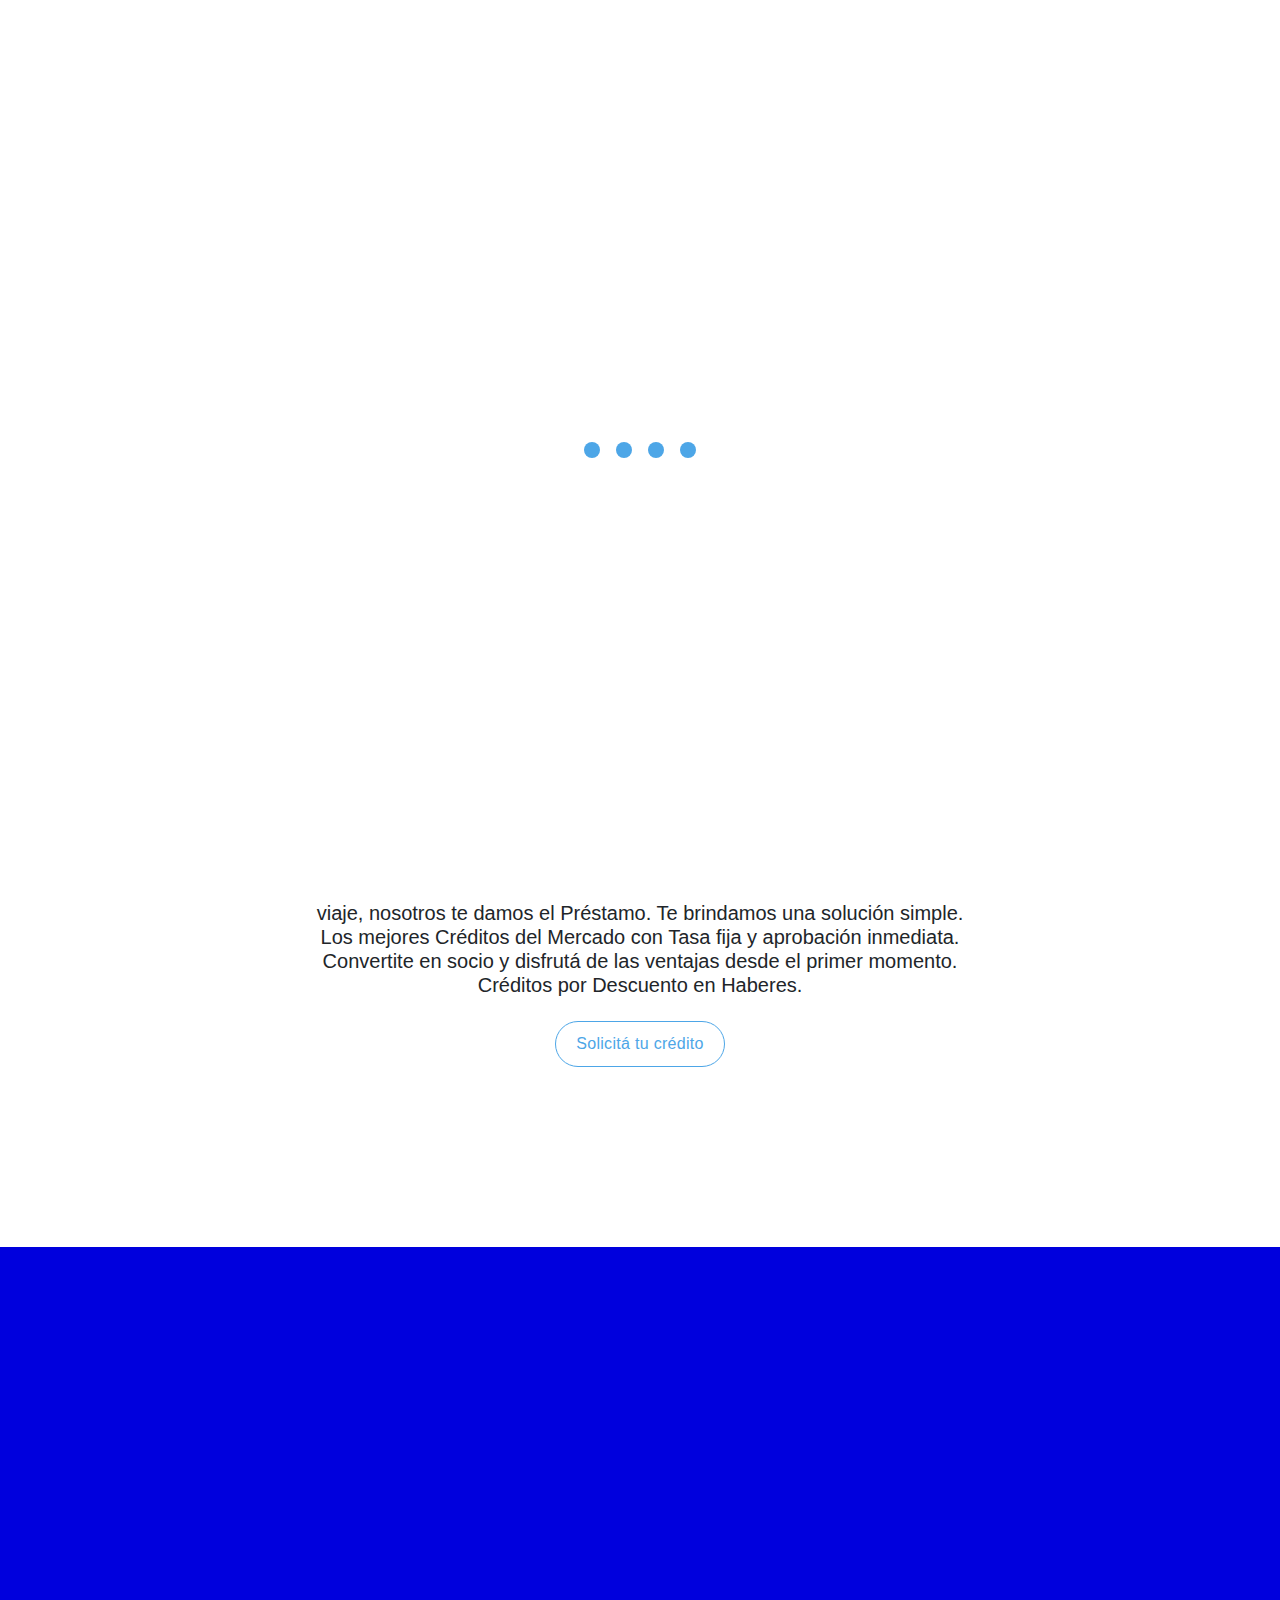
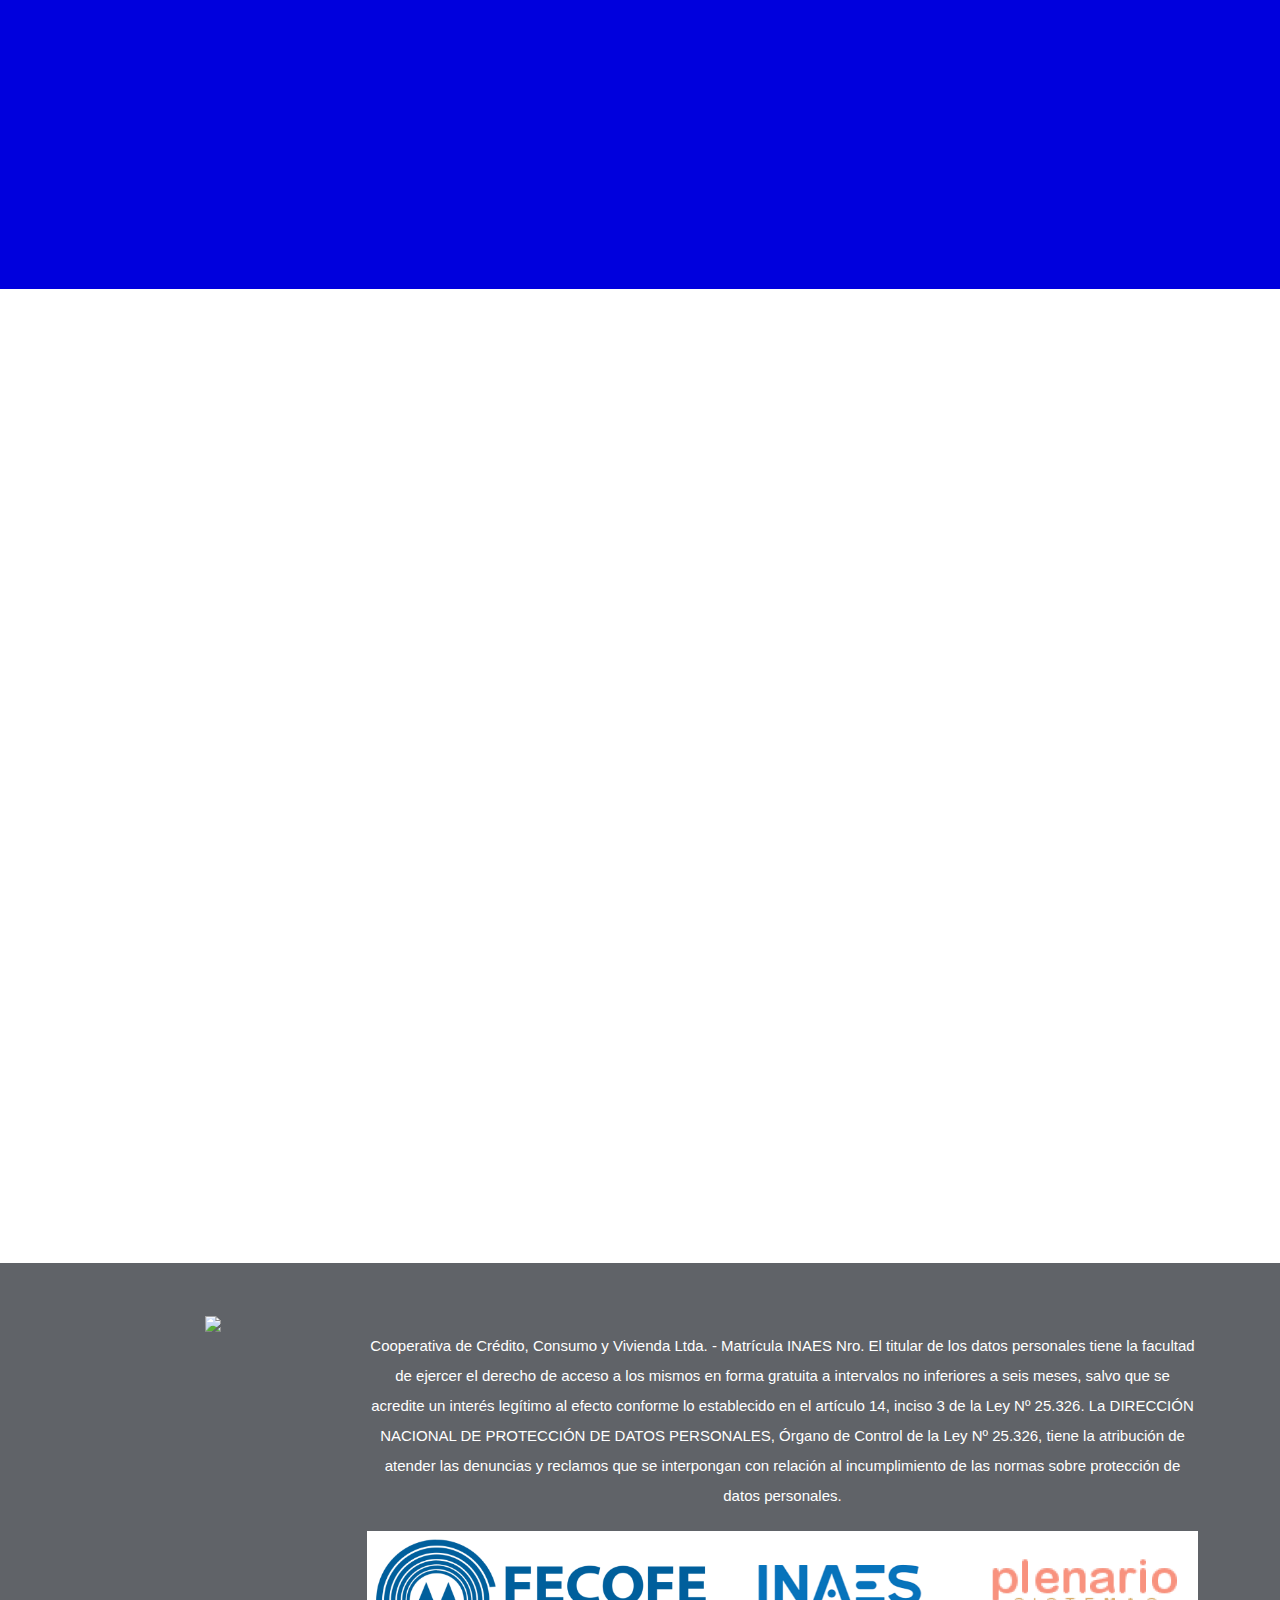
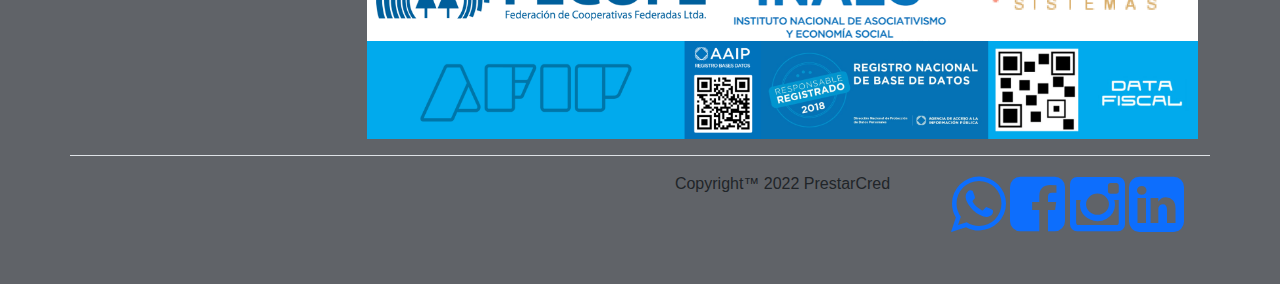
==== index.html @ 1efa3da7 "Add files via upload" ====
<!DOCTYPE html>
<html lang="en">

<head>
  <meta charset="UTF-8">
  <meta name="viewport" content="width=device-width, initial-scale=1, shrink-to-fit=no">
  <meta name="author" content="">
  <link rel="preconnect" href="https://fonts.googleapis.com">
  <link rel="preconnect" href="https://fonts.gstatic.com" crossorigin>
  <link rel="stylesheet" href="https://cdn.jsdelivr.net/npm/bootstrap-icons@1.7.2/font/bootstrap-icons.css">
  <link rel="stylesheet" href="./css/style.css">
  <meta name="description" content="DESCRIPCION DEL PRIDUCTO">
  <meta name="keywords" content="PALABRAS CLAVES">
  <title>PrestarCred</title>
  <link href="vendor/bootstrap/css/bootstrap.min.css" rel="stylesheet">
  <link rel="stylesheet" href="assets/css/fontawesome.css">
  <link rel="stylesheet" href="assets/css/templatemo-digimedia-v3.css">
  <link rel="stylesheet" href="assets/css/animated.css">
  <link rel="stylesheet" href="assets/css/owl.css">
  <link href="icons/css/ionicons.min.css" rel="stylesheet" type="text/css">
  <link href="icons/css/simple-line-icons.css" rel="stylesheet" type="text/css">
</head>


<body>
  <div id="js-preloader" class="js-preloader">
    <div class="preloader-inner">
      <span class="dot"></span>
      <div class="dots">
        <span></span>
        <span></span>
        <span></span>
      </div>
    </div>
  </div>


  <header class="header-area header-sticky wow slideInDown" data-wow-duration="0.75s" data-wow-delay="0s">
    <div class="container">
      <div class="row">
        <div class="col-12">
          <nav class="main-nav">
            <a href="index.html" class="logo">
              <img src="./assets/images/prestar apaisado.png" alt="">
            </a>
            <ul class="nav">
              <li class="scroll-to-section"><a href="#">Productos</a></li>
              <li class="scroll-to-section"><a href="somos.html">Nostros</a></li>
              <li class="scroll-to-section"><a href="contacto.html">Contacto</a></li>
              <li class="scroll-to-section">
                <div class="border-first-button"><a href="#" target="_blank">Socios</a></div>
              </li>
            </ul>
            <a class='menu-trigger'>
              <span>Menu</span>
            </a>
          </nav>
        </div>
      </div>
    </div>
  </header>

  <div class="main-banner wow fadeIn" id="top" data-wow-duration="1s" data-wow-delay="0.5s">
    <div class="container">
      <div class="col-lg-12">
        <div class="row">
          <div class="col-lg-6 align-self-center">
            <div class="left-content show-up header-text wow fadeInLeft" data-wow-duration="1s" data-wow-delay="1s">
              <div class="row">
                <div class="col-lg-12">
                  <h2>Te ofrecemos un crédito de la forma más fácil, rápida y transparente.</h2>
                  <div class="border-first-button scroll-to-section">
                    <a href="contacto.html">Obtener más información</a>
                  </div>
                </div>
              </div>
            </div>
          </div>
          <div class="col-lg-6">
            <div class="right-image wow fadeInRight" data-wow-duration="1s" data-wow-delay="0.5s">
              <img src="./assets/images/hero-creditos.jpg" alt="">
            </div>
          </div>
        </div>
      </div>
    </div>
  </div>
  <div id="services" class="services">
    <div class="container">
      <div class="row ">
        <div class="section-heading  wow fadeInDown" data-wow-duration="1s" data-wow-delay="0.5s">
          <h4>¡Nunca fue tan fácil obtener un préstamo!</h4>
          <h5>Contá con Efectivo para cubrir tus necesidades. Adelantos de sueldo. Podés remodelar tu casa, cambiar el
            auto o hacer un viaje,
            nosotros te damos el Préstamo. Te brindamos una solución simple.</h5>
          <h5>Los mejores Créditos del Mercado con Tasa fija y aprobación inmediata.</h5>
          <h5>Convertite en socio y disfrutá de las ventajas desde el primer momento.</h5>
          <h5>Créditos por Descuento en Haberes.</h5>
          &nbsp
          <div class="col-lg-12">
            <div class="border-first-button scroll-to-section">
              <a href="contacto.html">Solicitá tu crédito</a>
            </div>
          </div>
        </div>
      </div>
    </div>

    <div id="free-quote" class="free-quote">
      <div class="container">
        <div class="row">
          <div class="col-lg-4 offset-lg-4">
            <div class="section-heading  wow fadeIn animated" data-wow-duration="1s" data-wow-delay="0.3s"
              style="visibility: visible;-webkit-animation-duration: 1s; -moz-animation-duration: 1s; animation-duration: 1s;-webkit-animation-delay: 0.3s; -moz-animation-delay: 0.3s; animation-delay: 0.3s;">
              <h4>Nuestros requisitos</h4>
              <div class="line-dec"></div>
              &nbsp
              <h6>1. Estar asociado a la cooperativa.</h6>
              <h6>2. Ser ciudadano argentino o residente en el país.</h6>
              <h6>3. Fotocopia de DNI.</h6>
              <h6>4. Último recibo de sueldo.</h6>
              <h6>5. Acreditación de domicilio (factura o servicio a su nombre que reciba en el domicilio).</h6>
              &nbsp
              <div class="border-first-button scroll-to-section">
                <a href="historia.html">Conocer más</a>
              </div>
            </div>
            <div class="col-lg-8 offset-lg-2  wow fadeIn animated" data-wow-duration="1s" data-wow-delay="0.8s"
              style="visibility: visible;-webkit-animation-duration: 1s; -moz-animation-duration: 1s; animation-duration: 1s;-webkit-animation-delay: 0.8s; -moz-animation-delay: 0.8s; animation-delay: 0.8s;">
            </div>
          </div>
        </div>
      </div>
    </div>

    <div id="portfolio" class="our-portfolio section">
      <div class="container">
        <div class="row">
          <div class="col-lg-5">
            <div class="section-heading wow fadeInLeft animated" data-wow-duration="1s" data-wow-delay="0.3s"
              style="visibility: visible;-webkit-animation-duration: 10s; -moz-animation-duration: 10s; animation-duration: 10s;-webkit-animation-delay: 3s; -moz-animation-delay: 3s; animation-delay: 3s;">
              <h4>Convenios</h4>
              <div class="line-dec"></div>
            </div>
          </div>
        </div>
      </div>
      <div class="container-fluid wow fadeIn animated" data-wow-duration="1s" data-wow-delay="0.7s"
        style="visibility: visible;-webkit-animation-duration: 10s; -moz-animation-duration: 10s; animation-duration: 10s;-webkit-animation-delay: 0.7s; -moz-animation-delay: 0.7s; animation-delay: 0.7s;">
        <div class="row">
          <div class="col-lg-12">
            <div class="loop owl-carousel owl-loaded owl-drag">
              <div class="owl-stage-outer">
                <div class="owl-stage"
                  style="transition: all 1.25s ease 0s; width: 4230px; transform: translate3d(-1974px, 0px, 0px);">
                  <div class="owl-item cloned" style="width: 282px;">
                    <div class="item">
                      <a href="#">
                        <div class="portfolio-item">
                          <div class="thumb">
                            <img src="assets/images/KILAB.png" alt="">
                          </div>
                        </div>
                      </a>
                    </div>
                  </div>
                  <div class="owl-item cloned" style="width: 282px;">
                    <div class="item">
                      <a href="#">
                        <div class="portfolio-item">
                          <div class="thumb">
                            <img src="assets/images/image 23.png" alt="">
                          </div>
                        </div>
                      </a>
                    </div>
                  </div>
                  <div class="owl-item cloned" style="width: 282px;">
                    <div class="item">
                      <a href="#">
                        <div class="portfolio-item">
                          <div class="thumb">
                            <img src="assets/images/cronica.png" alt="">
                          </div>
                        </div>
                      </a>
                    </div>
                  </div>
                  <div class="owl-nav disabled"><button type="button" role="presentation" class="owl-prev"><span
                        aria-label="Previous">‹</span></button><button type="button" role="presentation"
                      class="owl-next"><span aria-label="Next">›</span></button></div>
                  <div class="owl-dots disabled"><button role="button" class="owl-dot"><span></span></button><button
                      role="button" class="owl-dot"><span></span></button><button role="button"
                      class="owl-dot"><span></span></button><button role="button"
                      class="owl-dot"><span></span></button><button role="button"
                      class="owl-dot active"><span></span></button></div>
                </div>
              </div>
            </div>
          </div>
        </div>


        <div class="container">
          <div class="row ">
            <div class="section-heading  wow fadeInDown" data-wow-duration="1s" data-wow-delay="0.5s">
              <div class="col-lg-12">
                <div class="border-first-button scroll-to-section">
                  <a href="somos.html">Conocer más</a>
                </div>
              </div>
            </div>
          </div>
        </div>
        &nbsp
        <div id="services" class="services">
          <div class="container">
            <div class="row ">
              <div class="section-heading  wow fadeInDown" data-wow-duration="1s" data-wow-delay="0.5s">
                <h4>¿Querés tu crédito? <em> Contactanos</em></h4>
                <div class="col-lg-12">
                  <div class="border-first-button scroll-to-section">
                    <a href="contacto.html">Contacto</a>
                  </div>
                </div>
              </div>
            </div>
          </div>
        </div>
      </div>
    </div>
  </div>

  <footer class="py-5">
    <div class="circle-home6">
      <div class="hole"></div>
    </div>
    <div class="circle-home7">
      <div class="hole"></div>
    </div>
    <div class="container">
      <div class="row mb-3">
        <div class="col-md-3 text-center">
          <img src="/ProyectoHerny-main/assets/images/PRESTARCRED.png">
        </div>
        <div class="col-md-9">
          <ul class="listadoFooter">
            <p> Cooperativa de Crédito, Consumo y Vivienda Ltda. - Matrícula INAES Nro. El titular de los datos
              personales tiene la
              facultad de ejercer el derecho de acceso a los mismos en forma gratuita a intervalos no inferiores
              a
              seis meses, salvo que se acredite un interés legítimo al efecto conforme lo establecido en el
              artículo
              14, inciso 3 de la Ley Nº 25.326. La DIRECCIÓN NACIONAL DE PROTECCIÓN DE DATOS PERSONALES, Órgano
              de
              Control de la Ley Nº 25.326, tiene la atribución de atender las denuncias y reclamos que se
              interpongan
              con relación al incumplimiento de las normas sobre protección de datos personales.</p>
            <div class="thumb">
              <img src="assets/images/123123.png" alt="">
              <div class="thumb">
                <img src="assets/images/123123 si.png" alt="">
          </ul>
        </div>
        <div class="col-md-3">
          <ul class="listadoFooter listadofooternobold">
          </ul>
        </div>
      </div>
      <div class="row border-top">
        <div class="col-md-6 text-center mt-3 fbottom">
      </div>
      <div class="col-md-3 text-center mt-3 fbottom">
          Copyright™ 2022 PrestarCred
      </div>
      <div class="col-md-3 text-center mt-3 fbottom textCopy">
          <div class="social">
              <a href="#" id="share-wa" class="sharer button"><i class="fa fa-4x fa-whatsapp"></i></a>
              <a href="#" id="share-fb" class="sharer button"><i class="fa fa-4x fa-facebook-square"></i></a>
              <a href="#" id="share-tw" class="sharer button"><i class="fa fa-4x fa-instagram"></i></a>
              <a href="#" id="share-li" class="sharer button"><i class="fa fa-4x fa-linkedin-square"></i></a>
            </div>
      </div>
  </footer>

  <script src="vendor/jquery/jquery.min.js"></script>
  <script src="vendor/bootstrap/js/bootstrap.bundle.min.js"></script>
  <script src="vendor/bootstrap/css/bootstrap.min.css"></script>
  <script src="assets/js/owl-carousel.js"></script>
  <script src="assets/js/animation.js"></script>
  <script src="assets/js/imagesloaded.js"></script>
  <script src="assets/js/custom.js"></script>

</body>

</html>
---- assets/css/templatemo-digimedia-v3.css ----
/*

TemplateMo 568 DigiMedia

https://templatemo.com/tm-568-digimedia

*/

/* ---------------------------------------------
Table of contents
------------------------------------------------
01. font & reset css
02. reset
03. global styles
04. header
05. banner
06. features
07. testimonials
08. contact
09. footer
10. preloader
11. search
12. portfolio

--------------------------------------------- */
/* 
---------------------------------------------
font & reset css
--------------------------------------------- 
*/
/* 
---------------------------------------------
reset
--------------------------------------------- 
*/
html, body, div, span, applet, object, iframe, h1, h2, h3, h4, h5, h6, p, blockquote, div
pre, a, abbr, acronym, address, big, cite, code, del, dfn, em, font, img, ins, kbd, q,
s, samp, small, strike, strong, sub, sup, tt, var, b, u, i, center, dl, dt, dd, ol, ul, li,
figure, header, nav, section, article, aside, footer, figcaption {
  margin: 0;
  padding: 0;
  border: 0;
  outline: 0;
}

/* clear fix */
.grid:after {
  content: '';
  display: block;
  clear: both;
}

/* ---- .grid-item ---- */

.grid-sizer,
.grid-item {
  width: 50%;
}

.grid-item {
  float: left;
}

.grid-item img {
  display: block;
  max-width: 100%;
}

.clearfix:after {
  content: ".";
  display: block;
  clear: both;
  visibility: hidden;
  line-height: 0;
  height: 0;
}

.clearfix {
  display: inline-block;
}

html[xmlns] .clearfix {
  display: block;
}

* html .clearfix {
  height: 1%;
}

ul, li {
  padding: 0;
  margin: 0;
  list-style: none;
}

header, nav, section, article, aside, footer, hgroup {
  display: block;
}

* {
  box-sizing: border-box;
}

html, body {
  font-family: 'Public Sans', sans-serif;
  font-weight: 400;
  background-color: #fff;
  -ms-text-size-adjust: 100%;
  -webkit-font-smoothing: antialiased;
  -moz-osx-font-smoothing: grayscale;
}

a {
  text-decoration: none !important;
}

h1, h2, h3, h4, h5, h6 {
  margin-top: 0px;
  margin-bottom: 0px;
}

ul {
  margin-bottom: 0px;
}

p {
  font-size: 15px;
  line-height: 30px;
  font-weight: 300;
  color: #303030;
}

img {
  width: 100%;
  overflow: hidden;
}

/* 
---------------------------------------------
global styles
--------------------------------------------- 
*/
html,
body {
  background: #fff;
  font-family: 'Public Sans', sans-serif;
}

::selection {
  background: #4da6e7;
  color: #fff !important;
}

::-moz-selection {
  background: #4da6e7;
  color: #fff !important;
}

@media (max-width: 991px) {
  html, body {
    overflow-x: hidden;
  }
  .mobile-top-fix {
    margin-top: 30px;
    margin-bottom: 0px;
  }
  .mobile-bottom-fix {
    margin-bottom: 30px;
  }
  .mobile-bottom-fix-big {
    margin-bottom: 60px;
  }
}

.page-section {
  margin-top: 120px;
}

.section-heading {
  position: relative;
  z-index: 2;
}

.section-heading h6 {
  font-size: 15px;
  font-weight: 700;
  color: #4da6e7;
  text-transform: uppercase;
  margin-bottom: 15px;
}

.section-heading h4 {
  color: #2a2a2a;
  font-size: 35px;
  font-weight: 700;
  margin-bottom: 25px;
}

.section-heading h4 em {
  font-style: normal;
  color: #4da6e7;
}

.section-heading .line-dec {
  width: 50px;
  height: 2px;
  background-color: #4da6e7;
}

.border-first-button a {
  display: inline-block !important;
  padding: 10px 20px !important;
  color: #4da6e7 !important;
  border: 1px solid #4da6e7 !important;
  border-radius: 23px;
  font-weight: 500 !important;
  letter-spacing: 0.3px !important;
  transition: all .5s;
}

.border-first-button a:hover {
  background-color: #4da6e7;
  color: #fff !important;
}



/* 
---------------------------------------------
header
--------------------------------------------- 
*/

.pre-header {
  background-color: #efefef;
  height: 60px;
  padding: 15px 0px;
}

.pre-header ul li {
  display: inline-block;
}

.pre-header ul.info li {
  margin-right: 45px;
}

.pre-header ul.info li a {
  color: #afafaf;
  font-size: 14px;
  transition: all .3s;
}

.pre-header ul.info li a:hover {
  color: #4da6e7;
}

.pre-header ul.info li a i {
  font-size: 18px;
  margin-right: 8px;
}

.pre-header ul.social-media {
  text-align: right;
}

.pre-header ul.social-media li {
  margin-left: 5px;
}

.pre-header ul.social-media li a {
  background-color: #afafaf;
  color: #fff;
  display: inline-block;
  width: 30px;
  height: 30px;
  line-height: 30px;
  text-align: center;
  border-radius: 50%;
  font-size: 14px;
  transition: all .3s;
}

.pre-header ul.social-media li a:hover {
  background-color: #4da6e7;
}

.background-header {
  background-color: #fff!important;
  height: 80px!important;
  position: fixed!important;
  top: 0px;
  left: 0px;
  right: 0px;
  box-shadow: 0px 5px 8px rgba(0,0,0,0.03);
}

.background-header .logo,
.background-header .main-nav .nav li a {
  color: #fff;
}

.background-header .main-nav .nav li:hover a {
  color: #4da6e7;
}

.background-header .nav li a.active {
  position: relative;
  color: #fff;
}

.background-header .nav li a.active:after {
  position: absolute;
  width: 100%;
  height: 1px;
  background-color: #4da6e7;
  content: '';
  left: 50%;
  bottom: -20px;
  transform: translateX(-50%);
}

.background-header .nav li:last-child a.active:after {
  background-color: transparent;
}

.header-area {
  background-color: #fff;
  box-shadow: 0px 5px 8px rgba(0,0,0,0.03);
  position: absolute;
  left: 0px;
  right: 0px;
  z-index: 100;
  height: 100px;
  -webkit-transition: all .5s ease 0s;
  -moz-transition: all .5s ease 0s;
  -o-transition: all .5s ease 0s;
  transition: all .5s ease 0s;
}

.header-area .main-nav {
  min-height: 80px;
  background: transparent;
}

.header-area .main-nav .logo {
  float: left;
  -webkit-transition: all 0.3s ease 0s;
  -moz-transition: all 0.3s ease 0s;
  -o-transition: all 0.3s ease 0s;
  transition: all 0.3s ease 0s;
}

.header-area .main-nav .logo {
    line-height: 100px;
    float: left;
    -webkit-transition: all 0.3s ease 0s;
    -moz-transition: all 0.3s ease 0s;
    -o-transition: all 0.3s ease 0s;
    transition: all 0.3s ease 0s;
}

.background-header .main-nav .logo {
  line-height: 80px;
}

.background-header .main-nav .nav {
  margin-top: 20px !important;
}

.header-area .main-nav .nav {
  float: right;
  margin-top: 30px;
  margin-right: 0px;
  background-color: transparent;
  -webkit-transition: all 0.3s ease 0s;
  -moz-transition: all 0.3s ease 0s;
  -o-transition: all 0.3s ease 0s;
  transition: all 0.3s ease 0s;
  position: relative;
  z-index: 999;
}

.header-area .main-nav .nav li {
  padding-left: 20px;
  padding-right: 20px;
}

.header-area .main-nav .nav li:last-child {
  padding-right: 0px;
  padding-left: 40px;
}

.header-area .main-nav .nav li:last-child a ,
.background-header .main-nav .nav li:last-child a {
  padding: 0px 20px !important;
  font-weight: 400;
}

.header-area .main-nav .nav li:last-child a:hover ,
.background-header .main-nav .nav li:last-child a:hover {
  color: #fff !important;
}

.header-area .main-nav .nav li a {
  display: block;
  font-weight: 500;
  font-size: 15px;
  color: #2a2a2a;
  text-transform: capitalize;
  -webkit-transition: all 0.3s ease 0s;
  -moz-transition: all 0.3s ease 0s;
  -o-transition: all 0.3s ease 0s;
  transition: all 0.3s ease 0s;
  height: 40px;
  line-height: 40px;
  border: transparent;
  letter-spacing: 1px;
}

.header-area .main-nav .nav li:hover a,
.header-area .main-nav .nav li a.active {
  color: #4da6e7!important;
}

.background-header .main-nav .nav li:hover a,
.background-header .main-nav .nav li a.active {
  color: #4da6e7!important;
  opacity: 1;
}

.header-area .main-nav .nav li.submenu {
  position: relative;
  padding-right: 30px;
}

.header-area .main-nav .nav li.submenu:after {
  font-family: "Public San, sans-serif";
  content: "\f107";
  font-size: 12px;
  color: #2a2a2a;
  position: absolute;
  right: 18px;
  top: 12px;
}

.background-header .main-nav .nav li.submenu:after {
  color: #2a2a2a;
}

.header-area .main-nav .nav li.submenu ul {
  position: absolute;
  width: 200px;
  box-shadow: 0 2px 28px 0 rgba(0, 0, 0, 0.06);
  overflow: hidden;
  top: 50px;
  opacity: 0;
  transform: translateY(+2em);
  visibility: hidden;
  z-index: -1;
  transition: all 0.3s ease-in-out 0s, visibility 0s linear 0.3s, z-index 0s linear 0.01s;
}

.header-area .main-nav .nav li.submenu ul li {
  margin-left: 0px;
  padding-left: 0px;
  padding-right: 0px;
}

.header-area .main-nav .nav li.submenu ul li a {
  opacity: 1;
  display: block;
  background: #f7f7f7;
  color: #2a2a2a!important;
  padding-left: 20px;
  height: 40px;
  line-height: 40px;
  -webkit-transition: all 0.3s ease 0s;
  -moz-transition: all 0.3s ease 0s;
  -o-transition: all 0.3s ease 0s;
  transition: all 0.3s ease 0s;
  position: relative;
  font-size: 13px;
  font-weight: 400;
  border-bottom: 1px solid #eee;
}

.header-area .main-nav .nav li.submenu ul li a:hover {
  background: #fff;
  color: #4da6e7!important;
  padding-left: 25px;
}

.header-area .main-nav .nav li.submenu ul li a:hover:before {
  width: 3px;
}

.header-area .main-nav .nav li.submenu:hover ul {
  visibility: visible;
  opacity: 1;
  z-index: 1;
  transform: translateY(0%);
  transition-delay: 0s, 0s, 0.3s;
}

.header-area .main-nav .menu-trigger {
  cursor: pointer;
  display: block;
  position: absolute;
  top: 33px;
  width: 32px;
  height: 40px;
  text-indent: -9999em;
  z-index: 99;
  right: 40px;
  display: none;
}

.background-header .main-nav .menu-trigger {
  top: 23px;
}

.header-area .main-nav .menu-trigger span,
.header-area .main-nav .menu-trigger span:before,
.header-area .main-nav .menu-trigger span:after {
  -moz-transition: all 0.4s;
  -o-transition: all 0.4s;
  -webkit-transition: all 0.4s;
  transition: all 0.4s;
  background-color: #2a2a2a;
  display: block;
  position: absolute;
  width: 30px;
  height: 2px;
  left: 0;
}

.background-header .main-nav .menu-trigger span,
.background-header .main-nav .menu-trigger span:before,
.background-header .main-nav .menu-trigger span:after {
  background-color: #2a2a2a;
}

.header-area .main-nav .menu-trigger span:before,
.header-area .main-nav .menu-trigger span:after {
  -moz-transition: all 0.4s;
  -o-transition: all 0.4s;
  -webkit-transition: all 0.4s;
  transition: all 0.4s;
  background-color: #2a2a2a;
  display: block;
  position: absolute;
  width: 30px;
  height: 2px;
  left: 0;
  width: 75%;
}

.background-header .main-nav .menu-trigger span:before,
.background-header .main-nav .menu-trigger span:after {
  background-color: #2a2a2a;
}

.header-area .main-nav .menu-trigger span:before,
.header-area .main-nav .menu-trigger span:after {
  content: "";
}

.header-area .main-nav .menu-trigger span {
  top: 16px;
}

.header-area .main-nav .menu-trigger span:before {
  -moz-transform-origin: 33% 100%;
  -ms-transform-origin: 33% 100%;
  -webkit-transform-origin: 33% 100%;
  transform-origin: 33% 100%;
  top: -10px;
  z-index: 10;
}

.header-area .main-nav .menu-trigger span:after {
  -moz-transform-origin: 33% 0;
  -ms-transform-origin: 33% 0;
  -webkit-transform-origin: 33% 0;
  transform-origin: 33% 0;
  top: 10px;
}

.header-area .main-nav .menu-trigger.active span,
.header-area .main-nav .menu-trigger.active span:before,
.header-area .main-nav .menu-trigger.active span:after {
  background-color: transparent;
  width: 100%;
}

.header-area .main-nav .menu-trigger.active span:before {
  -moz-transform: translateY(6px) translateX(1px) rotate(45deg);
  -ms-transform: translateY(6px) translateX(1px) rotate(45deg);
  -webkit-transform: translateY(6px) translateX(1px) rotate(45deg);
  transform: translateY(6px) translateX(1px) rotate(45deg);
  background-color: #2a2a2a;
}

.background-header .main-nav .menu-trigger.active span:before {
  background-color: #2a2a2a;
}

.header-area .main-nav .menu-trigger.active span:after {
  -moz-transform: translateY(-6px) translateX(1px) rotate(-45deg);
  -ms-transform: translateY(-6px) translateX(1px) rotate(-45deg);
  -webkit-transform: translateY(-6px) translateX(1px) rotate(-45deg);
  transform: translateY(-6px) translateX(1px) rotate(-45deg);
  background-color: #2a2a2a;
}

.background-header .main-nav .menu-trigger.active span:after {
  background-color: #2a2a2a;
}

.header-area.header-sticky {
  min-height: 80px;
}

.header-area .nav {
  margin-top: 30px;
}

.header-area.header-sticky .nav li a.active {
  color: #4da6e7;
}

@media (max-width: 1200px) {
  .header-area .main-nav .nav li {
    padding-left: 12px;
    padding-right: 12px;
  }
  .header-area .main-nav:before {
    display: none;
  }
}

@media (max-width: 992px) {
  .header-area .main-nav .nav li:last-child  ,
  .background-header .main-nav .nav li:last-child {
    display: none;
  }
  .header-area .main-nav .nav li:nth-child(6),
  .background-header .main-nav .nav li:nth-child(6) {
    padding-right: 0px;
  }
  .background-header .nav li a.active:after {
    display: none;
  }
}

@media (max-width: 767px) {
  .pre-header ul.info li:last-child {
    display: none;
  }
  .background-header .main-nav .nav {
    margin-top: 80px !important;
  }
  .header-area .main-nav .logo {
    color: #1e1e1e;
  }
  .header-area.header-sticky .nav li a:hover,
  .header-area.header-sticky .nav li a.active {
    color: #4da6e7!important;
    opacity: 1;
  }
  .header-area.header-sticky .nav li.search-icon a {
    width: 100%;
  }
  .header-area {
    background-color: #fff;
    padding: 0px 15px;
    height: 100px;
    box-shadow: none;
    text-align: center;
    box-shadow: 0px 5px 8px rgba(0,0,0,0.03);
  }
  .header-area .container {
    padding: 0px;
  }
  .header-area .logo {
    margin-left: 30px;
  }
  .header-area .menu-trigger {
    display: block !important;
  }
  .header-area .main-nav {
    overflow: hidden;
  }
  .header-area .main-nav .nav {
    float: none;
    width: 100%;
    display: none;
    -webkit-transition: all 0s ease 0s;
    -moz-transition: all 0s ease 0s;
    -o-transition: all 0s ease 0s;
    transition: all 0s ease 0s;
    margin-left: 0px;
  }
  .background-header .nav {
    margin-top: 80px;
  }
  .header-area .main-nav .nav li:first-child {
    border-top: 1px solid #eee;
  }
  .header-area.header-sticky .nav {
    margin-top: 100px;
  }
  .header-area .main-nav .nav li {
    width: 100%;
    background: #fff;
    border-bottom: 1px solid #e7e7e7;
    padding-left: 0px !important;
    padding-right: 0px !important;
  }
  .header-area .main-nav .nav li a {
    height: 50px !important;
    line-height: 50px !important;
    padding: 0px !important;
    border: none !important;
    background: #f7f7f7 !important;
    color: #191a20 !important;
  }
  .header-area .main-nav .nav li a:hover {
    background: #eee !important;
    color: #4da6e7!important;
  }
  .header-area .main-nav .nav li.submenu ul {
    position: relative;
    visibility: inherit;
    opacity: 1;
    z-index: 1;
    transform: translateY(0%);
    transition-delay: 0s, 0s, 0.3s;
    top: 0px;
    width: 100%;
    box-shadow: none;
    height: 0px;
  }
  .header-area .main-nav .nav li.submenu ul li a {
    font-size: 12px;
    font-weight: 400;
  }
  .header-area .main-nav .nav li.submenu ul li a:hover:before {
    width: 0px;
  }
  .header-area .main-nav .nav li.submenu ul.active {
    height: auto !important;
  }
  .header-area .main-nav .nav li.submenu:after {
    color: #3B566E;
    right: 25px;
    font-size: 14px;
    top: 15px;
  }
  .header-area .main-nav .nav li.submenu:hover ul, .header-area .main-nav .nav li.submenu:focus ul {
    height: 0px;
  }
}

@media (min-width: 767px) {
  .header-area .main-nav .nav {
    display: flex !important;
  }
}

/* 
---------------------------------------------
preloader
--------------------------------------------- 
*/

.js-preloader {
    position: fixed;
    top: 0;
    left: 0;
    right: 0;
    bottom: 0;
    background-color: #fff;
    display: -webkit-box;
    display: flex;
    -webkit-box-align: center;
    align-items: center;
    -webkit-box-pack: center;
    justify-content: center;
    opacity: 1;
    visibility: visible;
    z-index: 9999;
    -webkit-transition: opacity 0.25s ease;
    transition: opacity 0.25s ease;
}

.js-preloader.loaded {
    opacity: 0;
    visibility: hidden;
    pointer-events: none;
}

@-webkit-keyframes dot {
    50% {
        -webkit-transform: translateX(96px);
        transform: translateX(96px);
    }
}

@keyframes dot {
    50% {
        -webkit-transform: translateX(96px);
        transform: translateX(96px);
    }
}

@-webkit-keyframes dots {
    50% {
        -webkit-transform: translateX(-31px);
        transform: translateX(-31px);
    }
}

@keyframes dots {
    50% {
        -webkit-transform: translateX(-31px);
        transform: translateX(-31px);
    }
}

.preloader-inner {
    position: relative;
    width: 142px;
    height: 40px;
    background: #fff;
}

.preloader-inner .dot {
    position: absolute;
    width: 16px;
    height: 16px;
    top: 12px;
    left: 15px;
    background: #4da6e7;
    border-radius: 50%;
    -webkit-transform: translateX(0);
    transform: translateX(0);
    -webkit-animation: dot 2.8s infinite;
    animation: dot 2.8s infinite;
}

.preloader-inner .dots {
    -webkit-transform: translateX(0);
    transform: translateX(0);
    margin-top: 12px;
    margin-left: 31px;
    -webkit-animation: dots 2.8s infinite;
    animation: dots 2.8s infinite;
}

.preloader-inner .dots span {
    display: block;
    float: left;
    width: 16px;
    height: 16px;
    margin-left: 16px;
    background: #4da6e7;
    border-radius: 50%;
}



/* 
---------------------------------------------
Banner Style
--------------------------------------------- 
*/

.main-banner {
  background-repeat: no-repeat;
  background-position: center center;
  background-size: cover;
  padding: 226px 0px 120px 0px;
  position: relative;
  overflow: hidden;
}

.main-banner:after {
  content: '';
  background-image: url(../images/slider-left-dec.jpg);
  background-repeat: no-repeat;
  position: absolute;
  left: 0;
  top: 60px;
  width: 262px;
  height: 625px;
  z-index: 1;
}

.main-banner:before {
  content: '';
  background-image: url(../images/slider-right-dec.jpg);
  background-repeat: no-repeat;
  position: absolute;
  right: 0;
  top: 60px;
  width: 1159px;
  height: 797px;
  z-index: -1;
}

.main-banner .left-content {
  margin-right: 15px;
}

.main-banner .left-content h6 {
  text-transform: capitalize;
  font-size: 20px;
  font-weight: 700;
  color: #4da6e7;
  margin-bottom: 15px;
  text-transform: uppercase;
}

.main-banner .left-content h2 {
  z-index: 2;
  position: relative;
  font-weight: 700;
  font-size: 50px;
  color: #2a2a2a;
  margin-bottom: 20px;
}

.main-banner .left-content p {
  margin-bottom: 30px;
  margin-right: 45px;
}

.main-banner .right-image {
  text-align: right;
  position: relative;
  z-index: 20;
}

.main-banner .right-image img {
  max-width: 593px;
}



/* 
---------------------------------------------
About Style
--------------------------------------------- 
*/

#about {
  padding-top: 130px;
}

.about-left-image img {
  margin-right: 45px;
}

.about-right-content p {
  margin-top: 30px;
  margin-bottom: 45px;
}

.skills-content {
  position: relative;
  z-index: 1;
  margin-top: -50px;
  background-color: #f5f5f5;
  border-bottom-right-radius: 50px;
  border-bottom-left-radius: 50px;
  padding: 110px 0px 50px 0px;
}

.skill-item {
  text-align: center;
}

.progress {
  width: 150px;
  height: 150px;
  line-height: 150px;
  background: none;
  margin: 0 auto;
  box-shadow: none;
  position: relative;
}
.progress:after {
  content: "";
  width: 100%;
  height: 100%;
  border-radius: 50%;
  border: 5px solid #fff;
  position: absolute;
  top: 0;
  left: 0;
}
.progress > span {
  width: 50%;
  height: 100%;
  overflow: hidden;
  position: absolute;
  top: 0;
  z-index: 1;
}
.progress .progress-left {
  left: 0;
}
.progress .progress-bar {
  width: 100%;
  height: 100%;
  background: none;
  border-width: 5px;
  border-style: solid;
  position: absolute;
  top: 0;
  border-color: #fd6a54;
}

.first-skill-item .progress .progress-bar {
  border-color: #4da6e7;
}

.second-skill-item .progress .progress-bar {
  border-color: #726ae3;
}

.third-skill-item .progress .progress-bar {
  border-color: #f58b56;
}

.progress .progress-left .progress-bar {
  left: 100%;
  border-top-right-radius: 75px;
  border-bottom-right-radius: 75px;
  border-left: 0;
  -webkit-transform-origin: center left;
  transform-origin: center left;
}
.progress .progress-right {
  right: 0;
}
.progress .progress-right .progress-bar {
  left: -100%;
  border-top-left-radius: 75px;
  border-bottom-left-radius: 75px;
  border-right: 0;
  -webkit-transform-origin: center right;
  transform-origin: center right;
}
.progress .progress-value {
  text-align: center;
  color: #2a2a2a;
  display: flex;
  width: 100%;
  border-radius: 50%;
  font-size: 35px;
  text-align: center;
  line-height: 25px;
  align-items: center;
  justify-content: center;
  height: 100%;
  font-weight: 700;
}
.progress .progress-value div {
  margin-top: 10px;
}
.progress .progress-value span {
  font-size: 18px;
  text-transform: none;
  color: #afafaf;
  font-weight: 300;
}

/* This for loop creates the  necessary css animation names 
Due to the split circle of progress-left and progress right, we must use the animations on each side. 
*/
.progress[data-percentage="10"] .progress-right .progress-bar {
  animation: loading-1 1.5s linear forwards;
}
.progress[data-percentage="10"] .progress-left .progress-bar {
  animation: 0;
}

.progress[data-percentage="20"] .progress-right .progress-bar {
  animation: loading-2 1.5s linear forwards;
}
.progress[data-percentage="20"] .progress-left .progress-bar {
  animation: 0;
}

.progress[data-percentage="30"] .progress-right .progress-bar {
  animation: loading-3 1.5s linear forwards;
}
.progress[data-percentage="30"] .progress-left .progress-bar {
  animation: 0;
}

.progress[data-percentage="40"] .progress-right .progress-bar {
  animation: loading-4 1.5s linear forwards;
}
.progress[data-percentage="40"] .progress-left .progress-bar {
  animation: 0;
}

.progress[data-percentage="50"] .progress-right .progress-bar {
  animation: loading-5 1.5s linear forwards;
}
.progress[data-percentage="50"] .progress-left .progress-bar {
  animation: 0;
}

.progress[data-percentage="60"] .progress-right .progress-bar {
  animation: loading-5 1.5s linear forwards;
}
.progress[data-percentage="60"] .progress-left .progress-bar {
  animation: loading-1 1.5s linear forwards 1.5s;
}

.progress[data-percentage="70"] .progress-right .progress-bar {
  animation: loading-5 1.5s linear forwards;
}
.progress[data-percentage="70"] .progress-left .progress-bar {
  animation: loading-2 1.5s linear forwards 1.5s;
}

.progress[data-percentage="80"] .progress-right .progress-bar {
  animation: loading-5 1.5s linear forwards;
}
.progress[data-percentage="80"] .progress-left .progress-bar {
  animation: loading-3 1.5s linear forwards 1.5s;
}

.progress[data-percentage="90"] .progress-right .progress-bar {
  animation: loading-5 1.5s linear forwards;
}
.progress[data-percentage="90"] .progress-left .progress-bar {
  animation: loading-4 1.5s linear forwards 1.5s;
}

.progress[data-percentage="100"] .progress-right .progress-bar {
  animation: loading-5 1.5s linear forwards;
}
.progress[data-percentage="100"] .progress-left .progress-bar {
  animation: loading-5 1.5s linear forwards 1.5s;
}

@keyframes loading-1 {
  0% {
    -webkit-transform: rotate(0deg);
    transform: rotate(0deg);
  }
  100% {
    -webkit-transform: rotate(36);
    transform: rotate(36deg);
  }
}
@keyframes loading-2 {
  0% {
    -webkit-transform: rotate(0deg);
    transform: rotate(0deg);
  }
  100% {
    -webkit-transform: rotate(72);
    transform: rotate(72deg);
  }
}
@keyframes loading-3 {
  0% {
    -webkit-transform: rotate(0deg);
    transform: rotate(0deg);
  }
  100% {
    -webkit-transform: rotate(108);
    transform: rotate(108deg);
  }
}
@keyframes loading-4 {
  0% {
    -webkit-transform: rotate(0deg);
    transform: rotate(0deg);
  }
  100% {
    -webkit-transform: rotate(144);
    transform: rotate(144deg);
  }
}
@keyframes loading-5 {
  0% {
    -webkit-transform: rotate(0deg);
    transform: rotate(0deg);
  }
  100% {
    -webkit-transform: rotate(180);
    transform: rotate(180deg);
  }
}
.progress {
  margin-bottom: 1em;
}

/* 
---------------------------------------------
Services Style
--------------------------------------------- 
*/

.services {
  padding-top: 100px;
  position: relative;
}

.services:after {
  content: '';
  background-image:;
  background-repeat: no-repeat;
  position: absolute;
  left: 0;
  top: 0px;
  z-index: 0;
}

.services:before {
  content: '';
  background-image: url();
  background-repeat: no-repeat;
  position: absolute;
  right: 0;
  top: 400px;
  width: 161px;
  height: 413px;
  z-index: 0;
}

.services .section-heading {
  text-align: center;
  margin-bottom: 80px;
}

.services .section-heading .line-dec {
  margin: 0 auto;
}

.services .naccs {
  position: relative;
  z-index: 1;
}

.services .icon {
  display: block;
  text-align: center;
  margin: 0 auto;
}

.services .naccs .menu div h4 {
  color: #fff;
  font-size: 15px;
  font-weight: 400;
  width: 100%;
}

.services .icon img {
  margin-bottom: 10px;
  max-width: 60px;
  min-width: 60px;
}

.services .naccs .menu {
  text-align: center;
  margin-bottom: 30px;
}

.services .naccs .menu div {
  color: #2a2a2a;
  margin: 0px;
  width: 15%;
  font-size: 20px;
  font-weight: 700;
  display: inline-block;
  text-align: center;
  cursor: pointer;
  position: relative;
  border-radius: 15px;
  transition: 1s all cubic-bezier(0.075, 0.82, 0.165, 1);
}

.services .naccs .menu div .thumb {
  display: inline-block;
  width: 100%;
  padding: 30px 0px;
  background-color: #fff;
}

.services .naccs .menu div.active {
  box-shadow: 0px 0px 15px rgba(0,0,0,0.1);
}

.services ul.nacc {
  height: 100% !important;
  position: relative;
  min-height: 100%;
  list-style: none;
  margin: 0;
  padding: 0;
  transition: 0.5s all cubic-bezier(0.075, 0.82, 0.165, 1);
}

.services ul.nacc li {
  opacity: 0;
  transform: translateX(-50px);
  position: absolute;
  list-style: none;
  transition: 1s all cubic-bezier(0.075, 0.82, 0.165, 1);
}

.services ul.nacc li.active {
  transition-delay: 0.3s;
  position: relative;
  z-index: 2;
  opacity: 1;
  transform: translateX(0px);
  box-shadow: 0px 0px 15px rgba(0,0,0,0.1);
  background-color: #fff;
  border-radius: 15px;
  padding: 80px 120px 50px 120px;
}

.services ul.nacc li {
  width: 100%;
}

.services ul.nacc li .right-image img {
  max-width: 420px;
  float: right;
}

.services .nacc .thumb h4 {
  color: #2a2a2a;
  font-size: 20px;
  font-weight: 700;
  line-height: 35px;
  margin-bottom: 25px;
}

.services .nacc .thumb .main-white-button {
  text-align: right;
  margin-top: 40px;
}

.services .nacc .thumb .main-white-button a {
  background-color: #2a2c30;
  color: #fff;
}

.services .nacc .thumb .main-white-button a i {
  background-color: #fff;
  color: #2a2c30;
}

.services .left-text h4 {
  font-size: 20px;
  font-weight: 700;
  color: #4da6e7 !important;
}

.services .left-text p {
  margin-bottom: 30px;
}

.nacc .ticks-list span {
  display: inline-block;
  opacity: 1;
  margin-right: 45px;
  margin-bottom: 20px;
  font-size: 15px;
  font-weight: 400;
}

.feature-icon-wrap {
  position: relative;
  padding-bottom: 40px;
  margin: 0px;
}
.feature-icon-wrap .left-side-icon{
  float: left;

}
.feature-icon-wrap .left-side-icon .front-icon{
  font-size:3em;
  color: #03a9f4;
}
.back-icon {
  z-index: -1;
  position: absolute;
  padding-left: 150px;
  left: 0;
  top: 60px;
  width: 40px;
  height: 100px;
  line-height: 100px;
  font-size: 100px;
}
.feature-icon-wrap .features-text-right{
  padding-left: 40px;
  overflow: hidden;
}
.features-text-right h3{
  text-transform: uppercase;
  font-weight: 700;
  font-size: 18px;
  letter-spacing: 1px;
}
.services-icons .left-side-icon i{
  width:70px;
  height: 70px;
  line-height: 70px;
  display: inline-block;
  text-align: center;
  border-radius: 50%;
  -webkit-border-radius: 50%;
  border: 1px solid  #03a9f4;
}

/* 
---------------------------------------------
Free Quote
--------------------------------------------- 
*/

.free-quote {
  background-color: rgb(0, 0, 221);
  background-repeat: no-repeat;
  background-position: center center;
  padding: 100px 0px;
  text-align: center;
  position: relative;
  z-index: 2;
  margin-top: 100px;
}

.free-quote .section-heading {
  margin-bottom: 60px;
}

.free-quote .section-heading h6,
.free-quote .section-heading h4 {
  color: #fff;
}

.free-quote .section-heading .line-dec {
  margin: 0 auto;
  background-color: #fff;
}

.free-quote form {
  background-color: #fff;
  display: inline-block;
  width: 100%;
  min-height: 80px;
  border-radius: 40px;
  position: relative;
  z-index: 1;
}

.free-quote form input {
  width: 100%;
  margin-top: 20px;
  margin-left: 30px;
  color: #2a2c30;
  font-weight: 400;
  font-size: 15px;
  height: 40px;
  background-color: transparent;
  border-bottom: 1px solid #eee;
  border-top: none;
  border-left: none;
  border-right: none;
  position: relative;
  z-index: 2;
  outline: none;
}

.free-quote form button {
  width: 100%;
  height: 80px;
  border-top-right-radius: 40px;
  border-bottom-right-radius: 40px;
  outline: none;
  border: none;
  margin-left: 30px;
  background-color: #4da6e7;
  font-size: 15px;
  color: #fff;
}


/* 
---------------------------------------------
Portfolio
--------------------------------------------- 
*/

.our-portfolio {
  padding-top: 130px;
  overflow: hidden;
  position: relative;
}

.our-portfolio:before {
  content: '';
  background-image: url(../images/);
  background-repeat: no-repeat;
  position: absolute;
  right: 0;
  top: 0px;
  width: 414px;
  height: 861px;
  z-index: 1;
}

.our-portfolio:after {
  content: '';
  background-image: url(../images/);
  background-repeat: no-repeat;
  position: absolute;
  left: 0;
  top: 0px;
  width: 677px;
  height: 759px;
  z-index: 1;
}

.our-portfolio .section-heading {
  margin-bottom: 80px;
}

.our-portfolio .container-fluid {
  padding-right: 15px;
  padding-left: 15px;
  position: relative;
  z-index: 2;
}

.our-portfolio .item {
  position: relative;
  z-index: 222;
}

.portfolio-item {
  border-radius: 25px;
  box-shadow: 0px 0px 15px rgba(0,0,0,0.1);
  margin: 15px;
}

.portfolio-item .thumb {
  position: relative;
  border-radius: 50px;
}

.portfolio-item:hover .down-content h4,
.portfolio-item:hover .down-content span {
  color: #4da6e7;
}

.portfolio-item .thumb img {
  border-top-right-radius: 23px;
  border-top-left-radius: 23px;
  overflow: hidden;
}

.portfolio-item .down-content {
  background-color: #fff;
  text-align: center;
  padding: 18px 0px;
  border-bottom-right-radius: 23px;
  border-bottom-left-radius: 23px;
}

.portfolio-item .down-content h4 {
  font-size: 20px;
  font-weight: 700;
  color: #2a2a2a;
  margin-bottom: 8px;
  transition: all .3s;
}

.portfolio-item .down-content span {
  font-size: 15px;
  color: #afafaf;
  transition: all .3s;
}

.our-portfolio .owl-nav {
  display: inline-block!important;
  position: absolute;
  top: -125px;
  right: 15%;
  max-width: 1320px;
}

.our-portfolio .owl-nav .owl-next {
  margin-left: 10px;
}

.our-portfolio .owl-nav span {
  width: 46px;
  height: 46px;
  display: inline-block;
  text-align: center;
  line-height: 46px;
  font-size: 30px;
  background-color: #eee;
  border-radius: 50%;
  color: #fff;
  transition: all 0.5s;
}

.our-portfolio .owl-nav span:hover {
  color: #fff;
  background-color: #4da6e7;
}


/* 
---------------------------------------------
Blog
--------------------------------------------- 
*/

.blog:before {
  content: '';
  background-image: url(../images/blog-left-dec.jpg);
  background-repeat: no-repeat;
  position: absolute;
  left: 0;
  top: 0px;
  width: 961px;
  height: 1020px;
  z-index: 0;
}

.blog {
  position: relative;
  padding-top: 130px;
}

.blog .section-heading {
  text-align: center;
  margin-bottom: 80px;
}

.blog .section-heading .line-dec {
  margin: 0 auto;
}

.blog-post {
  box-shadow: 0px 0px 15px rgba(0,0,0,0.1);
  border-radius: 25px;
  position: relative;
  z-index: 2;
}

.show-up {
  position: relative;
  z-index: 222;
}

.blog-post .thumb img {
  border-top-right-radius: 23px;
  border-top-left-radius: 23px;
}

.blog-post .down-content {
  border-bottom-right-radius: 23px;
  border-bottom-left-radius: 23px;
  background-color: #fff;
  padding: 30px;
}

.blog-post .down-content span.category {
  font-size: 15px;
  color: #fff;
  padding: 8px 12px;
  background-color: #4da6e7;
  border-radius: 18px;
  display: inline-block;
}

.blog-post .down-content span.date {
  font-size: 15px;
  color: #afafaf;
  text-align: right;
  float: right;
  margin-top: 4px;
}

.blog-post .down-content h4 {
  font-size: 20px;
  font-weight: 700;
  color: #2a2a2a;
  margin-top: 20px;
  margin-bottom: 20px;
  line-height: 30px;
}

.blog-post .down-content p {
  margin-bottom: 30px;
}

.blog-post .down-content span.author {
  font-size: 15px;
  color: #2a2a2a;
}

.blog-post .down-content span.author img {
  max-width: 56px;
  border-radius: 50%;
  margin-right: 15px;
}

.blog-post .down-content .border-first-button {
  display: inline-block;
  float: right;
}

.blog-posts {
  margin-left: 30px;
}

.post-item {
  margin-bottom: 62px;
}

.last-post-item {
  margin-bottom: 0px;
}

.post-item .thumb {
  display: inline-block;
  float: left;
  margin-right: 30px;
}

.post-item .thumb img {
  border-radius: 23px;
  display: inline-block;
}

.post-item .right-content {
  padding-top: 20px;
}

.post-item .right-content span.category {
  font-size: 15px;
  color: #fff;
  padding: 8px 12px;
  background-color: #4da6e7;
  border-radius: 18px;
  display: inline-block;
}

.post-item .right-content span.date {
  font-size: 15px;
  color: #afafaf;
  text-align: right;
  float: right;
  margin-top: 4px;
}

.post-item .right-content h4 {
  font-size: 20px;
  font-weight: 700;
  color: #2a2a2a;
  margin-top: 20px;
  margin-bottom: 20px;
  line-height: 30px;
}


/* 
---------------------------------------------
contact
--------------------------------------------- 
*/

.contact-us {
  padding-top: 130px;
}

.contact-us .section-heading .line-dec {
  margin: 0 auto;
}

.contact-us .section-heading {
  text-align: center;
  margin-bottom: 80px;
}


form#contact:before {
  background-image: url(../images/contact-top-right-v3.png);
  position: absolute;
  right: 0;
  top: 0;
  width: 726px;
  height: 78px;
  background-repeat: no-repeat;
  content: '';
  z-index: 1;
}

.contact-dec img {
  max-width: 224px;
  position: absolute;
  right: 25px;
  top: -242px;
}

form#contact:after {
  background-image: url(../images/contact-bottom-right-v3.png);
  position: absolute;
  right: 0;
  bottom: 0;
  width: 532px;
  height: 106px;
  background-repeat: no-repeat;
  content: '';
  z-index: 1;
}

form#contact {
  box-shadow: 0px 0px 15px rgba(0,0,0,0.1);
  position: relative;
  background-color: #fff;
  border-radius: 23px;
  text-align: center;
}

form#contact #map iframe {
  border-top-left-radius: 23px;
  border-bottom-left-radius: 23px;
  margin-bottom: -7px;
  position: relative;
  z-index: 2;
}

.fill-form {
  padding: 80px 60px 80px 30px;
}

.fill-form .info-post {
  margin-bottom: 20px;
}

.fill-form .icon {
  text-align: center;
  box-shadow: 0px 0px 15px rgba(0,0,0,0.1);
  border-radius: 23px;
  padding: 25px 15px;
}

.fill-form .icon img {
  max-width: 60px;
  display: block;
  margin: 0 auto;
}

.fill-form .icon a {
  margin-top: 15px;
  display: inline-block;
  font-size: 15px;
  font-weight: 500;
  color: #2a2a2a;
  transition: all .3s;
}

.fill-form .icon:hover a {
  color: #4da6e7;
}

form#contact input {
  width: 100%;
  height: 46px;
  background-color: transparent;
  border: 1px solid rgb(117, 117, 117);
  outline: none;
  font-size: 15px;
  font-weight: 300;
  color: #2a2a2a;
  padding: 0px 20px;
  border-radius: 23px;
  margin-top: 30px;
}

form#contact input::placeholder {
  color: rgb(126, 126, 126);
}

form#contact textarea {
  width: 100%;
  min-width: 100%;
  max-width: 100%;
  max-height: 200px;
  min-height: 200px;
  height: 200px;
  border-radius: 23px;
  background-color: transparent;
  border: 1px solid rgb(136, 136, 136);
  outline: none;
  font-size: 15px;
  font-weight: 300;
  color: #2a2a2a;
  padding: 15px 20px;
  margin-top: 30px;
}

form#contact textarea::placeholder {
  color: #aaa;
}

form#contact button {
  display: inline-block;
  background-color: #fff;
  font-size: 15px;
  font-weight: 400;
  color: #4da6e7;
  margin-top: 30px;
  width: 100%;
  text-transform: capitalize;
  padding: 12px 25px;
  border-radius: 23px;
  letter-spacing: 0.25px;
  border: 1px solid #4da6e7;
  transition: all .3s;
  outline: none;
}

form#contact button:hover {
  background-color: #4da6e7!important;
  color: #fff!important;
}

/* 
---------------------------------------------
Footer Style
--------------------------------------------- 
*/

footer {
  background-color: #606368;
  background-position: center center;
  background-repeat: no-repeat;
  background-size: cover;
  margin-top: 130px;
}

footer p {
  text-align: center;
  margin: 20px 0px;
  color: #fff;
}

footer p a {
  color: #fff;
  transition: all .5s;
}

/* 
---------------------------------------------
responsive
--------------------------------------------- 
*/

@media (max-width: 1200px) {
  .header-area .main-nav .logo h4 {
    font-size: 24px;
  }
  .header-area .main-nav .logo h4 img {
    max-width: 25px;
    margin-left: 0px;
  }
  .header-area .main-nav .nav li:last-child {
    padding-left: 20px;
  }
}

@media (max-width: 992px) {
  form#contact {
    overflow: hidden;
  }
  .header-area .main-nav .logo h4 {
    font-size: 20px;
  }
  .main-banner .left-content {
    margin-right: 0px;
  }
  .main-banner {
    text-align: center;
    padding: 226px 0px 30px 0px;
  }
  .main-banner:before {
    display: none;
  }
  .main-banner .right-image {
    margin: 30px auto 0px auto;
    text-align: center;
  }
  .features-item {
    margin-bottom: 45px;
  }
  .last-features-item,
  .last-skill-item {
    margin-bottom: 0px !important;
  }
  .skill-item {
    margin-bottom: 30px;
  }
  .about-left-image img {
    margin-right: 0px;
    margin-bottom: 45px;;
  }
  .services .naccs .menu div {
    font-size: 15px;
    font-weight: 500;
  }
  .service-item {
    text-align: center;
  }
  .service-item .icon {
    margin-top: 0px;
    margin-bottom: 30px;
  }
  .about-us .left-image {
    margin-right: 30px;
    margin-left: 30px;
    margin-bottom: 45px;
  }
  .blog-posts {
    margin-left: 0px;
    margin-top: 30px;
  }
  .post-item {
    margin-bottom: 70px;
  }
  .our-portfolio .owl-nav {
    display: none !important;
  }
  .contact-info {
    margin-top: 60px;
  }
  form#contact {
    padding: 45px;
  }
}

@media (max-width: 767px) {
  .header-area .main-nav .logo h4 {
    font-size: 30px;
  }
  .header-area .main-nav .logo h4 img {
    max-width: 30px;
    margin-left: 5px;
  }
  .main-banner .info-stat {
    margin-bottom: 15px;
  }
  .service-item {
    text-align: center;
    padding: 30px;
  }
  .service-item .icon {
    float: none;
    margin-right: 0px;
    margin-bottom: 15px;
  }
  .service-item .right-content {
    display: inline-block;
  }
  .services .naccs .menu div .thumb {
    padding: 5px;
  }
  .services .icon img {
    margin: 0px;
  }
  .services ul.nacc li.active {
    padding: 45px;
  }
  .services .naccs .menu div  {
    font-size: 0px;
  }
  .services ul.nacc li .right-image img {
    float: none;
  }
  .our-portfolio .section-heading,
  .about-us .section-heading,
  .about-us .about-item,
  .about-us p,
  .about-us .main-green-button {
    text-align: center;
  }
  .our-portfolio .section-heading .line-dec {
    margin: 0 auto;
  }
  .our-services .section-heading {
    margin-left: 15px;
    margin-right: 15px;
  }
  .free-quote form input {
    margin-left: 0px;
    padding: 0px 30px;
  }
  .free-quote form button {
    margin-left: 0px;
    border-bottom-left-radius: 40px;
    border-top-right-radius: 0px;
  }
  .blog-posts {
    margin-left: 0px;
    margin-top: 30px;
  }
  .post-item {
    margin-bottom: 30px;
  }
  .post-item .thumb img {
    max-width: 140px;
  }
  .post-item .right-content p {
    display: none;
  }
  .about-us .about-item {
    margin-top: 15px;
  }
  form#contact {
    padding: 30px;
  }
}
---- icons/css/simple-line-icons.css ----
@font-face {
	font-family: 'Simple-Line-Icons';
	src:url('../fonts/Simple-Line-Icons.eot');
	src:url('../fonts/Simple-Line-Icons.eot?#iefix') format('embedded-opentype'),
		url('../fonts/Simple-Line-Icons.woff') format('woff'),
		url('../fonts/Simple-Line-Icons.ttf') format('truetype'),
		url('../fonts/Simple-Line-Icons.svg#Simple-Line-Icons') format('svg');
	font-weight: normal;
	font-style: normal;
}

/* Use the following CSS code if you want to use data attributes for inserting your icons */
[data-icon]:before {
	font-family: 'Simple-Line-Icons';
	content: attr(data-icon);
	speak: none;
	font-weight: normal;
	font-variant: normal;
	text-transform: none;
	line-height: 1;
	-webkit-font-smoothing: antialiased;
	-moz-osx-font-smoothing: grayscale;
}

/* Use the following CSS code if you want to have a class per icon */
/*
Instead of a list of all class selectors,
you can use the generic selector below, but it's slower:
[class*="icon-"] {
*/
.icon-user-female, .icon-user-follow, .icon-user-following, .icon-user-unfollow, .icon-trophy, .icon-screen-smartphone, .icon-screen-desktop, .icon-plane, .icon-notebook, .icon-moustache, .icon-mouse, .icon-magnet, .icon-energy, .icon-emoticon-smile, .icon-disc, .icon-cursor-move, .icon-crop, .icon-credit-card, .icon-chemistry, .icon-user, .icon-speedometer, .icon-social-youtube, .icon-social-twitter, .icon-social-tumblr, .icon-social-facebook, .icon-social-dropbox, .icon-social-dribbble, .icon-shield, .icon-screen-tablet, .icon-magic-wand, .icon-hourglass, .icon-graduation, .icon-ghost, .icon-game-controller, .icon-fire, .icon-eyeglasses, .icon-envelope-open, .icon-envelope-letter, .icon-bell, .icon-badge, .icon-anchor, .icon-wallet, .icon-vector, .icon-speech, .icon-puzzle, .icon-printer, .icon-present, .icon-playlist, .icon-pin, .icon-picture, .icon-map, .icon-layers, .icon-handbag, .icon-globe-alt, .icon-globe, .icon-frame, .icon-folder-alt, .icon-film, .icon-feed, .icon-earphones-alt, .icon-earphones, .icon-drop, .icon-drawer, .icon-docs, .icon-directions, .icon-direction, .icon-diamond, .icon-cup, .icon-compass, .icon-call-out, .icon-call-in, .icon-call-end, .icon-calculator, .icon-bubbles, .icon-briefcase, .icon-book-open, .icon-basket-loaded, .icon-basket, .icon-bag, .icon-action-undo, .icon-action-redo, .icon-wrench, .icon-umbrella, .icon-trash, .icon-tag, .icon-support, .icon-size-fullscreen, .icon-size-actual, .icon-shuffle, .icon-share-alt, .icon-share, .icon-rocket, .icon-question, .icon-pie-chart, .icon-pencil, .icon-note, .icon-music-tone-alt, .icon-music-tone, .icon-microphone, .icon-loop, .icon-logout, .icon-login, .icon-list, .icon-like, .icon-home, .icon-grid, .icon-graph, .icon-equalizer, .icon-dislike, .icon-cursor, .icon-control-start, .icon-control-rewind, .icon-control-play, .icon-control-pause, .icon-control-forward, .icon-control-end, .icon-calendar, .icon-bulb, .icon-bar-chart, .icon-arrow-up, .icon-arrow-right, .icon-arrow-left, .icon-arrow-down, .icon-ban, .icon-bubble, .icon-camcorder, .icon-camera, .icon-check, .icon-clock, .icon-close, .icon-cloud-download, .icon-cloud-upload, .icon-doc, .icon-envelope, .icon-eye, .icon-flag, .icon-folder, .icon-heart, .icon-info, .icon-key, .icon-link, .icon-lock, .icon-lock-open, .icon-magnifier, .icon-magnifier-add, .icon-magnifier-remove, .icon-paper-clip, .icon-paper-plane, .icon-plus, .icon-pointer, .icon-power, .icon-refresh, .icon-reload, .icon-settings, .icon-star, .icon-symbol-female, .icon-symbol-male, .icon-target, .icon-volume-1, .icon-volume-2, .icon-volume-off, .icon-users {
	font-family: 'Simple-Line-Icons';
	speak: none;
	font-style: normal;
	font-weight: normal;
	font-variant: normal;
	text-transform: none;
	line-height: 1;
	-webkit-font-smoothing: antialiased;
}
.icon-user-female:before {
	content: "\e000";
}
.icon-user-follow:before {
	content: "\e002";
}
.icon-user-following:before {
	content: "\e003";
}
.icon-user-unfollow:before {
	content: "\e004";
}
.icon-trophy:before {
	content: "\e006";
}
.icon-screen-smartphone:before {
	content: "\e010";
}
.icon-screen-desktop:before {
	content: "\e011";
}
.icon-plane:before {
	content: "\e012";
}
.icon-notebook:before {
	content: "\e013";
}
.icon-moustache:before {
	content: "\e014";
}
.icon-mouse:before {
	content: "\e015";
}
.icon-magnet:before {
	content: "\e016";
}
.icon-energy:before {
	content: "\e020";
}
.icon-emoticon-smile:before {
	content: "\e021";
}
.icon-disc:before {
	content: "\e022";
}
.icon-cursor-move:before {
	content: "\e023";
}
.icon-crop:before {
	content: "\e024";
}
.icon-credit-card:before {
	content: "\e025";
}
.icon-chemistry:before {
	content: "\e026";
}
.icon-user:before {
	content: "\e005";
}
.icon-speedometer:before {
	content: "\e007";
}
.icon-social-youtube:before {
	content: "\e008";
}
.icon-social-twitter:before {
	content: "\e009";
}
.icon-social-tumblr:before {
	content: "\e00a";
}
.icon-social-facebook:before {
	content: "\e00b";
}
.icon-social-dropbox:before {
	content: "\e00c";
}
.icon-social-dribbble:before {
	content: "\e00d";
}
.icon-shield:before {
	content: "\e00e";
}
.icon-screen-tablet:before {
	content: "\e00f";
}
.icon-magic-wand:before {
	content: "\e017";
}
.icon-hourglass:before {
	content: "\e018";
}
.icon-graduation:before {
	content: "\e019";
}
.icon-ghost:before {
	content: "\e01a";
}
.icon-game-controller:before {
	content: "\e01b";
}
.icon-fire:before {
	content: "\e01c";
}
.icon-eyeglasses:before {
	content: "\e01d";
}
.icon-envelope-open:before {
	content: "\e01e";
}
.icon-envelope-letter:before {
	content: "\e01f";
}
.icon-bell:before {
	content: "\e027";
}
.icon-badge:before {
	content: "\e028";
}
.icon-anchor:before {
	content: "\e029";
}
.icon-wallet:before {
	content: "\e02a";
}
.icon-vector:before {
	content: "\e02b";
}
.icon-speech:before {
	content: "\e02c";
}
.icon-puzzle:before {
	content: "\e02d";
}
.icon-printer:before {
	content: "\e02e";
}
.icon-present:before {
	content: "\e02f";
}
.icon-playlist:before {
	content: "\e030";
}
.icon-pin:before {
	content: "\e031";
}
.icon-picture:before {
	content: "\e032";
}
.icon-map:before {
	content: "\e033";
}
.icon-layers:before {
	content: "\e034";
}
.icon-handbag:before {
	content: "\e035";
}
.icon-globe-alt:before {
	content: "\e036";
}
.icon-globe:before {
	content: "\e037";
}
.icon-frame:before {
	content: "\e038";
}
.icon-folder-alt:before {
	content: "\e039";
}
.icon-film:before {
	content: "\e03a";
}
.icon-feed:before {
	content: "\e03b";
}
.icon-earphones-alt:before {
	content: "\e03c";
}
.icon-earphones:before {
	content: "\e03d";
}
.icon-drop:before {
	content: "\e03e";
}
.icon-drawer:before {
	content: "\e03f";
}
.icon-docs:before {
	content: "\e040";
}
.icon-directions:before {
	content: "\e041";
}
.icon-direction:before {
	content: "\e042";
}
.icon-diamond:before {
	content: "\e043";
}
.icon-cup:before {
	content: "\e044";
}
.icon-compass:before {
	content: "\e045";
}
.icon-call-out:before {
	content: "\e046";
}
.icon-call-in:before {
	content: "\e047";
}
.icon-call-end:before {
	content: "\e048";
}
.icon-calculator:before {
	content: "\e049";
}
.icon-bubbles:before {
	content: "\e04a";
}
.icon-briefcase:before {
	content: "\e04b";
}
.icon-book-open:before {
	content: "\e04c";
}
.icon-basket-loaded:before {
	content: "\e04d";
}
.icon-basket:before {
	content: "\e04e";
}
.icon-bag:before {
	content: "\e04f";
}
.icon-action-undo:before {
	content: "\e050";
}
.icon-action-redo:before {
	content: "\e051";
}
.icon-wrench:before {
	content: "\e052";
}
.icon-umbrella:before {
	content: "\e053";
}
.icon-trash:before {
	content: "\e054";
}
.icon-tag:before {
	content: "\e055";
}
.icon-support:before {
	content: "\e056";
}
.icon-size-fullscreen:before {
	content: "\e057";
}
.icon-size-actual:before {
	content: "\e058";
}
.icon-shuffle:before {
	content: "\e059";
}
.icon-share-alt:before {
	content: "\e05a";
}
.icon-share:before {
	content: "\e05b";
}
.icon-rocket:before {
	content: "\e05c";
}
.icon-question:before {
	content: "\e05d";
}
.icon-pie-chart:before {
	content: "\e05e";
}
.icon-pencil:before {
	content: "\e05f";
}
.icon-note:before {
	content: "\e060";
}
.icon-music-tone-alt:before {
	content: "\e061";
}
.icon-music-tone:before {
	content: "\e062";
}
.icon-microphone:before {
	content: "\e063";
}
.icon-loop:before {
	content: "\e064";
}
.icon-logout:before {
	content: "\e065";
}
.icon-login:before {
	content: "\e066";
}
.icon-list:before {
	content: "\e067";
}
.icon-like:before {
	content: "\e068";
}
.icon-home:before {
	content: "\e069";
}
.icon-grid:before {
	content: "\e06a";
}
.icon-graph:before {
	content: "\e06b";
}
.icon-equalizer:before {
	content: "\e06c";
}
.icon-dislike:before {
	content: "\e06d";
}
.icon-cursor:before {
	content: "\e06e";
}
.icon-control-start:before {
	content: "\e06f";
}
.icon-control-rewind:before {
	content: "\e070";
}
.icon-control-play:before {
	content: "\e071";
}
.icon-control-pause:before {
	content: "\e072";
}
.icon-control-forward:before {
	content: "\e073";
}
.icon-control-end:before {
	content: "\e074";
}
.icon-calendar:before {
	content: "\e075";
}
.icon-bulb:before {
	content: "\e076";
}
.icon-bar-chart:before {
	content: "\e077";
}
.icon-arrow-up:before {
	content: "\e078";
}
.icon-arrow-right:before {
	content: "\e079";
}
.icon-arrow-left:before {
	content: "\e07a";
}
.icon-arrow-down:before {
	content: "\e07b";
}
.icon-ban:before {
	content: "\e07c";
}
.icon-bubble:before {
	content: "\e07d";
}
.icon-camcorder:before {
	content: "\e07e";
}
.icon-camera:before {
	content: "\e07f";
}
.icon-check:before {
	content: "\e080";
}
.icon-clock:before {
	content: "\e081";
}
.icon-close:before {
	content: "\e082";
}
.icon-cloud-download:before {
	content: "\e083";
}
.icon-cloud-upload:before {
	content: "\e084";
}
.icon-doc:before {
	content: "\e085";
}
.icon-envelope:before {
	content: "\e086";
}
.icon-eye:before {
	content: "\e087";
}
.icon-flag:before {
	content: "\e088";
}
.icon-folder:before {
	content: "\e089";
}
.icon-heart:before {
	content: "\e08a";
}
.icon-info:before {
	content: "\e08b";
}
.icon-key:before {
	content: "\e08c";
}
.icon-link:before {
	content: "\e08d";
}
.icon-lock:before {
	content: "\e08e";
}
.icon-lock-open:before {
	content: "\e08f";
}
.icon-magnifier:before {
	content: "\e090";
}
.icon-magnifier-add:before {
	content: "\e091";
}
.icon-magnifier-remove:before {
	content: "\e092";
}
.icon-paper-clip:before {
	content: "\e093";
}
.icon-paper-plane:before {
	content: "\e094";
}
.icon-plus:before {
	content: "\e095";
}
.icon-pointer:before {
	content: "\e096";
}
.icon-power:before {
	content: "\e097";
}
.icon-refresh:before {
	content: "\e098";
}
.icon-reload:before {
	content: "\e099";
}
.icon-settings:before {
	content: "\e09a";
}
.icon-star:before {
	content: "\e09b";
}
.icon-symbol-female:before {
	content: "\e09c";
}
.icon-symbol-male:before {
	content: "\e09d";
}
.icon-target:before {
	content: "\e09e";
}
.icon-volume-1:before {
	content: "\e09f";
}
.icon-volume-2:before {
	content: "\e0a0";
}
.icon-volume-off:before {
	content: "\e0a1";
}
.icon-users:before {
	content: "\e001";
}
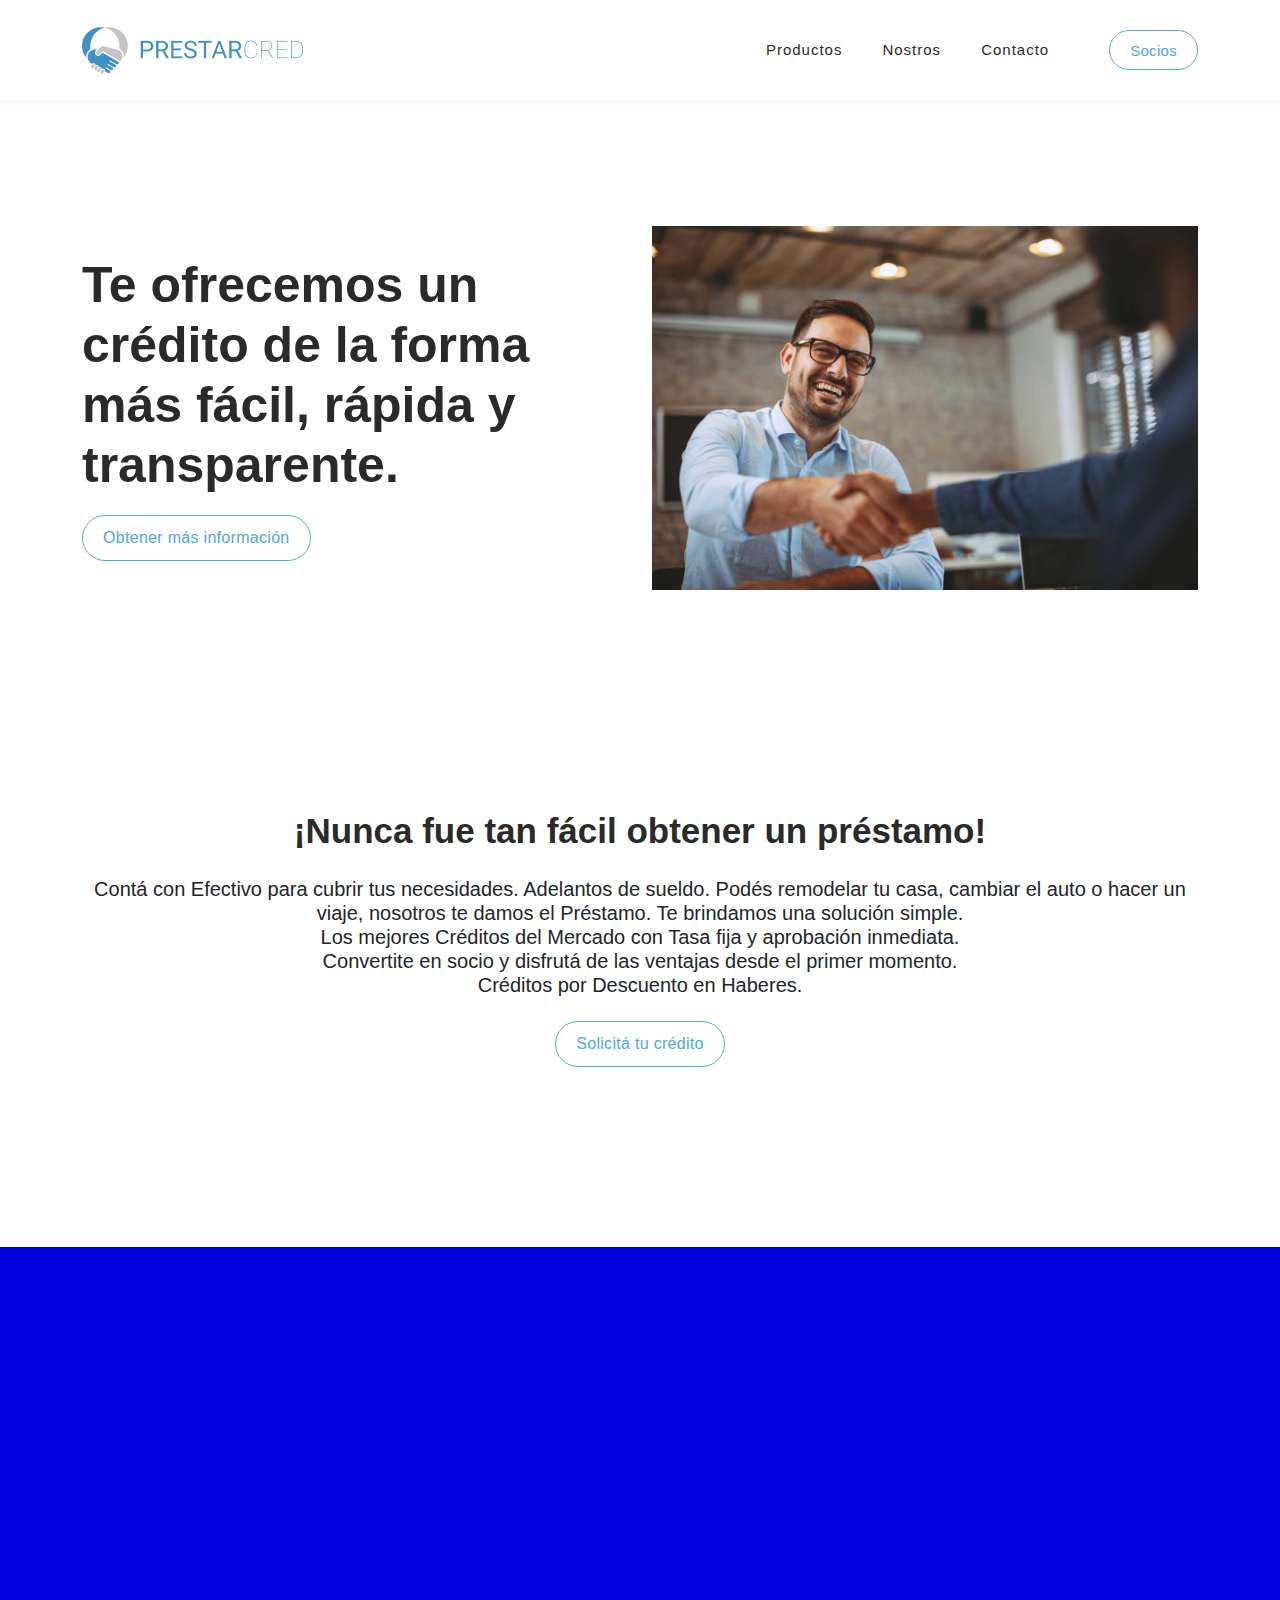
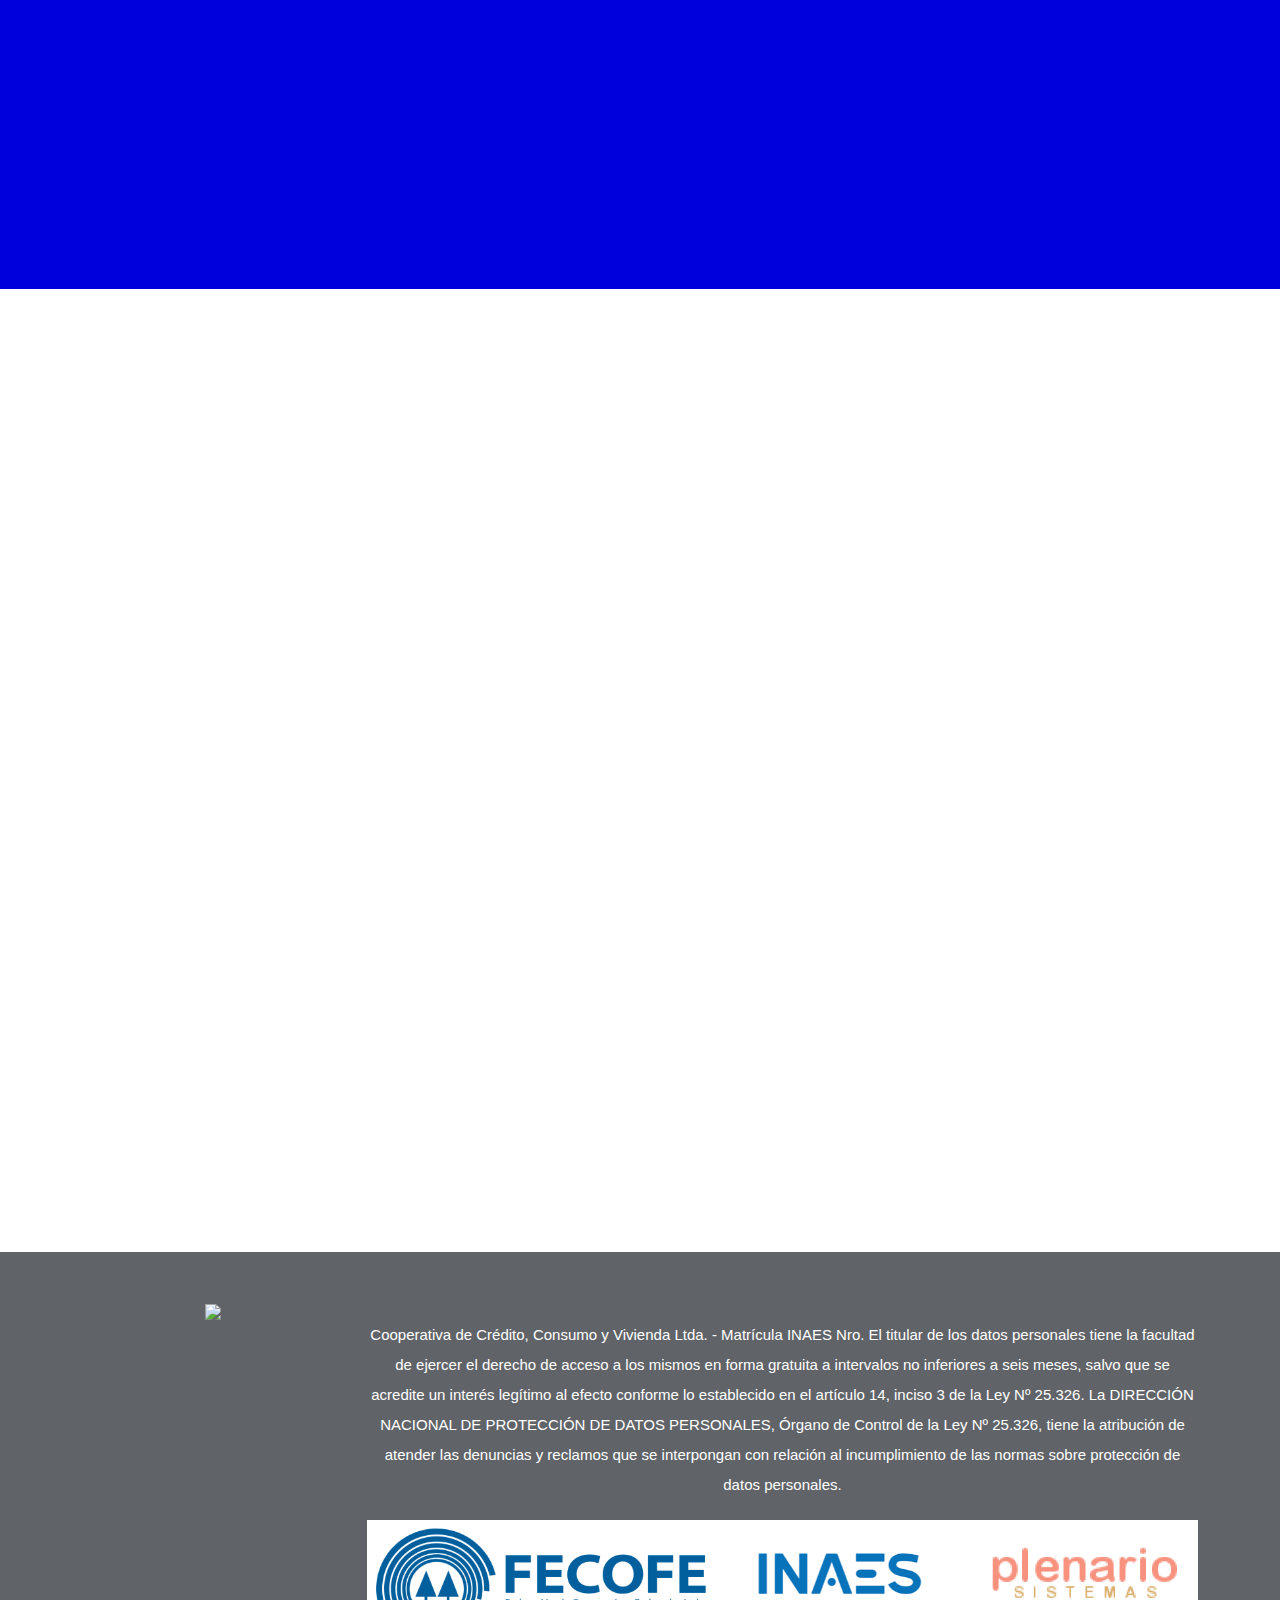
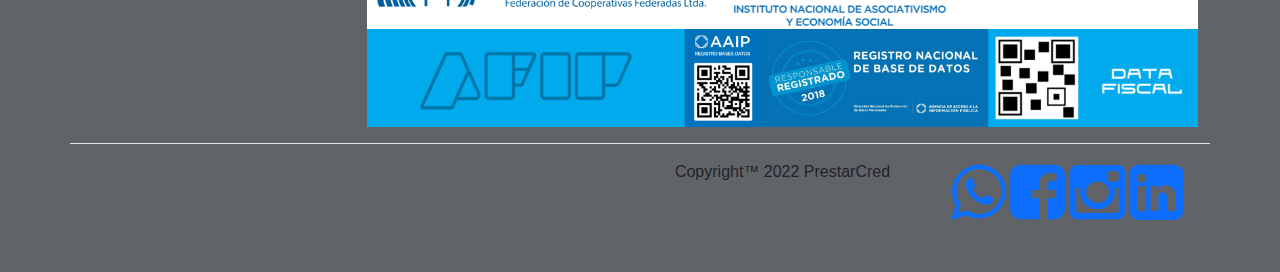
==== commit a00c14ff: "Update index.html" ====
--- a/index.html
+++ b/index.html
@@ -241,7 +241,7 @@
     <div class="container">
       <div class="row mb-3">
         <div class="col-md-3 text-center">
-          <img src="/ProyectoHerny-main/assets/images/PRESTARCRED.png">
+          <img src="./ProyectoHerny-main/assets/images/PRESTARCRED.png">
         </div>
         <div class="col-md-9">
           <ul class="listadoFooter">
@@ -293,4 +293,4 @@
 
 </body>
 
-</html>+</html>
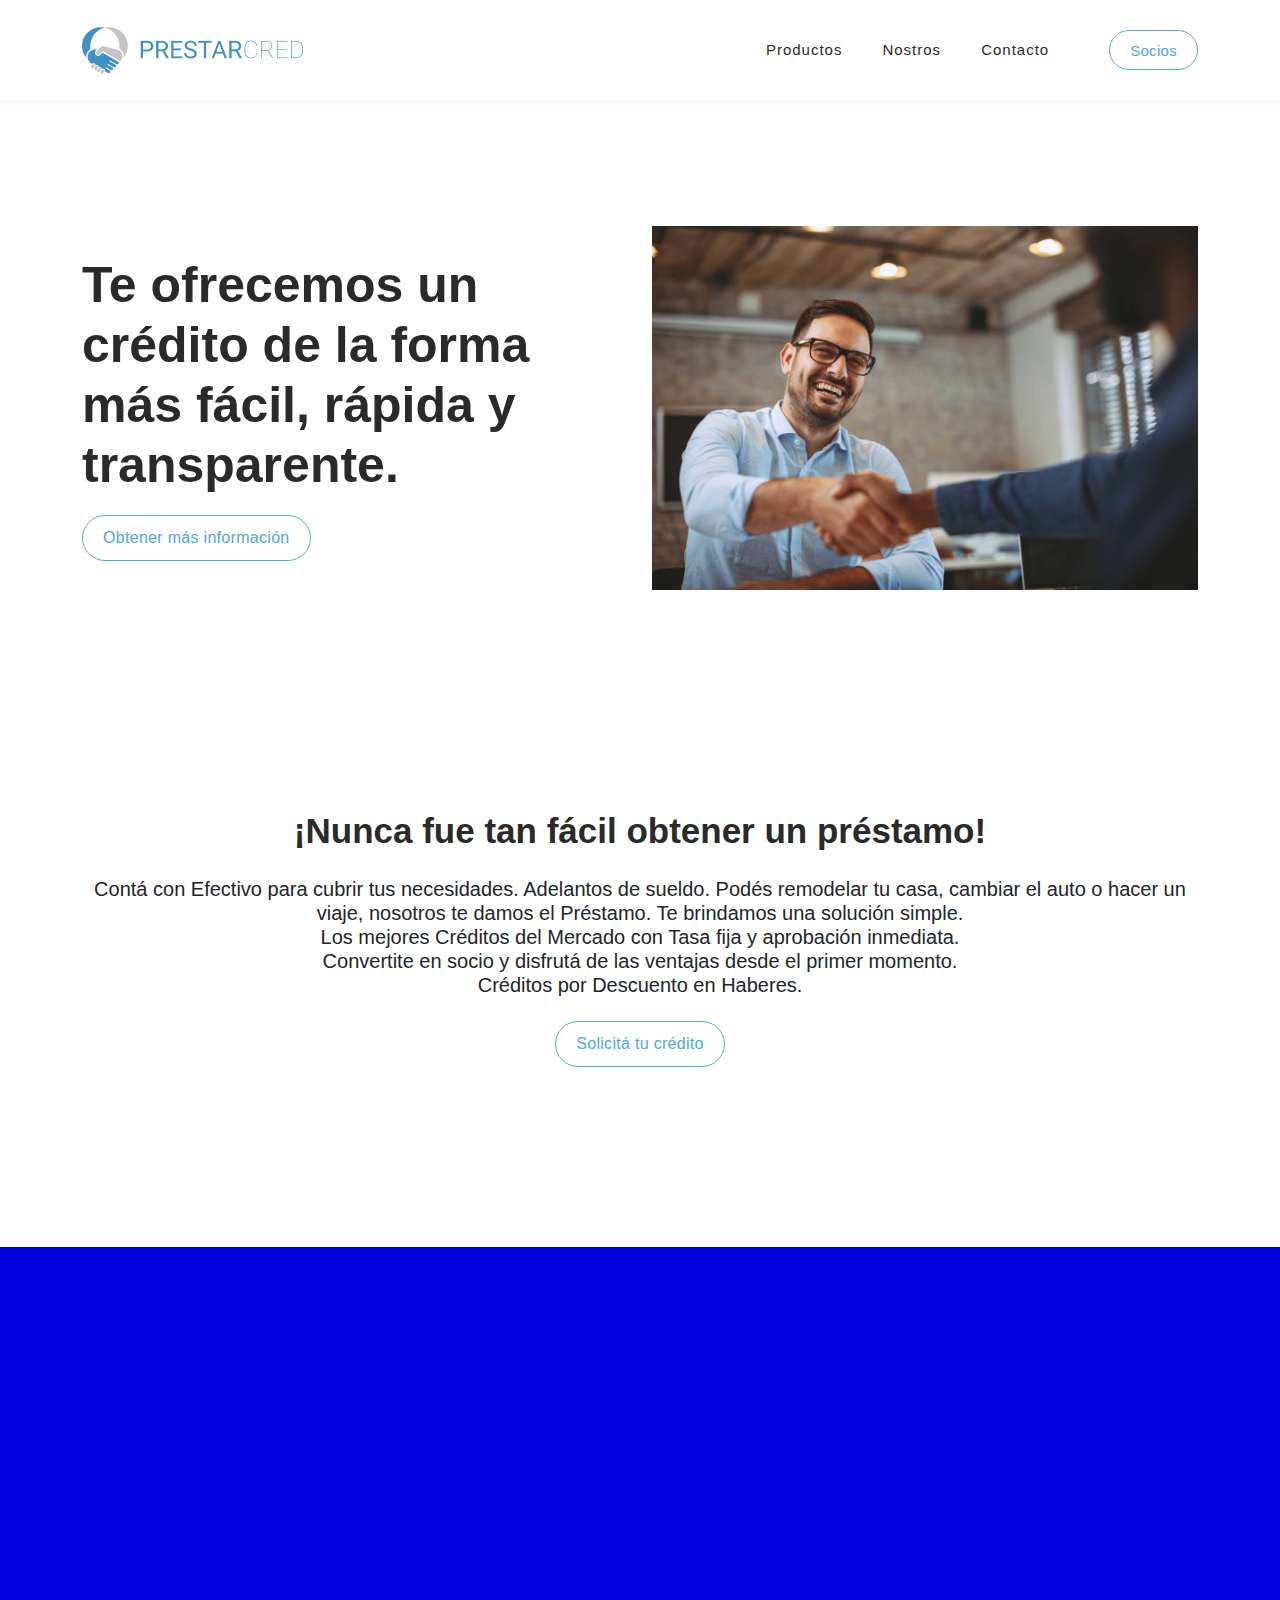
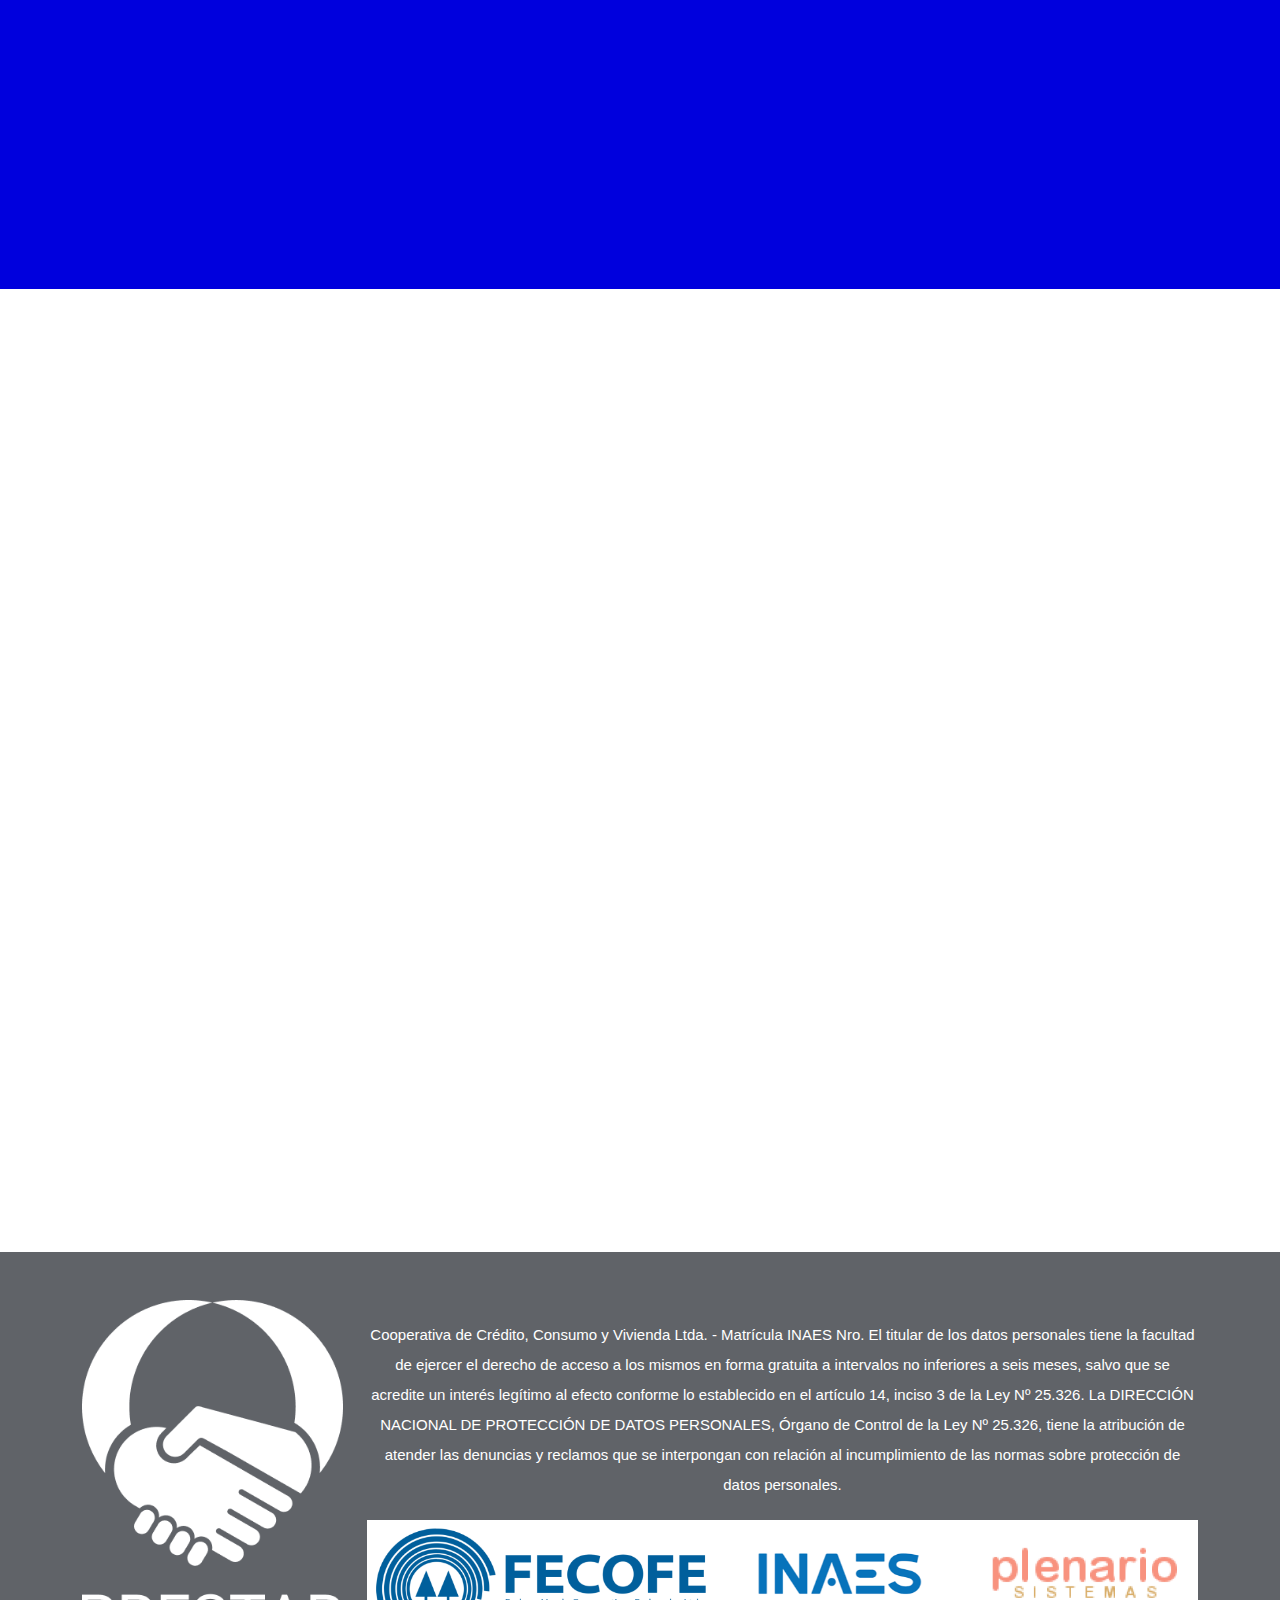
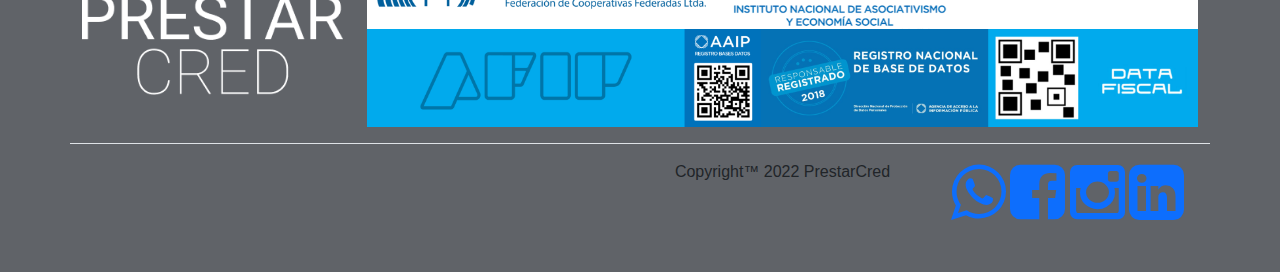
==== commit 5384e247: "Update index.html" ====
--- a/index.html
+++ b/index.html
@@ -241,7 +241,7 @@
     <div class="container">
       <div class="row mb-3">
         <div class="col-md-3 text-center">
-          <img src="./ProyectoHerny-main/assets/images/PRESTARCRED.png">
+          <img src="./assets/images/PRESTARCRED.png">
         </div>
         <div class="col-md-9">
           <ul class="listadoFooter">
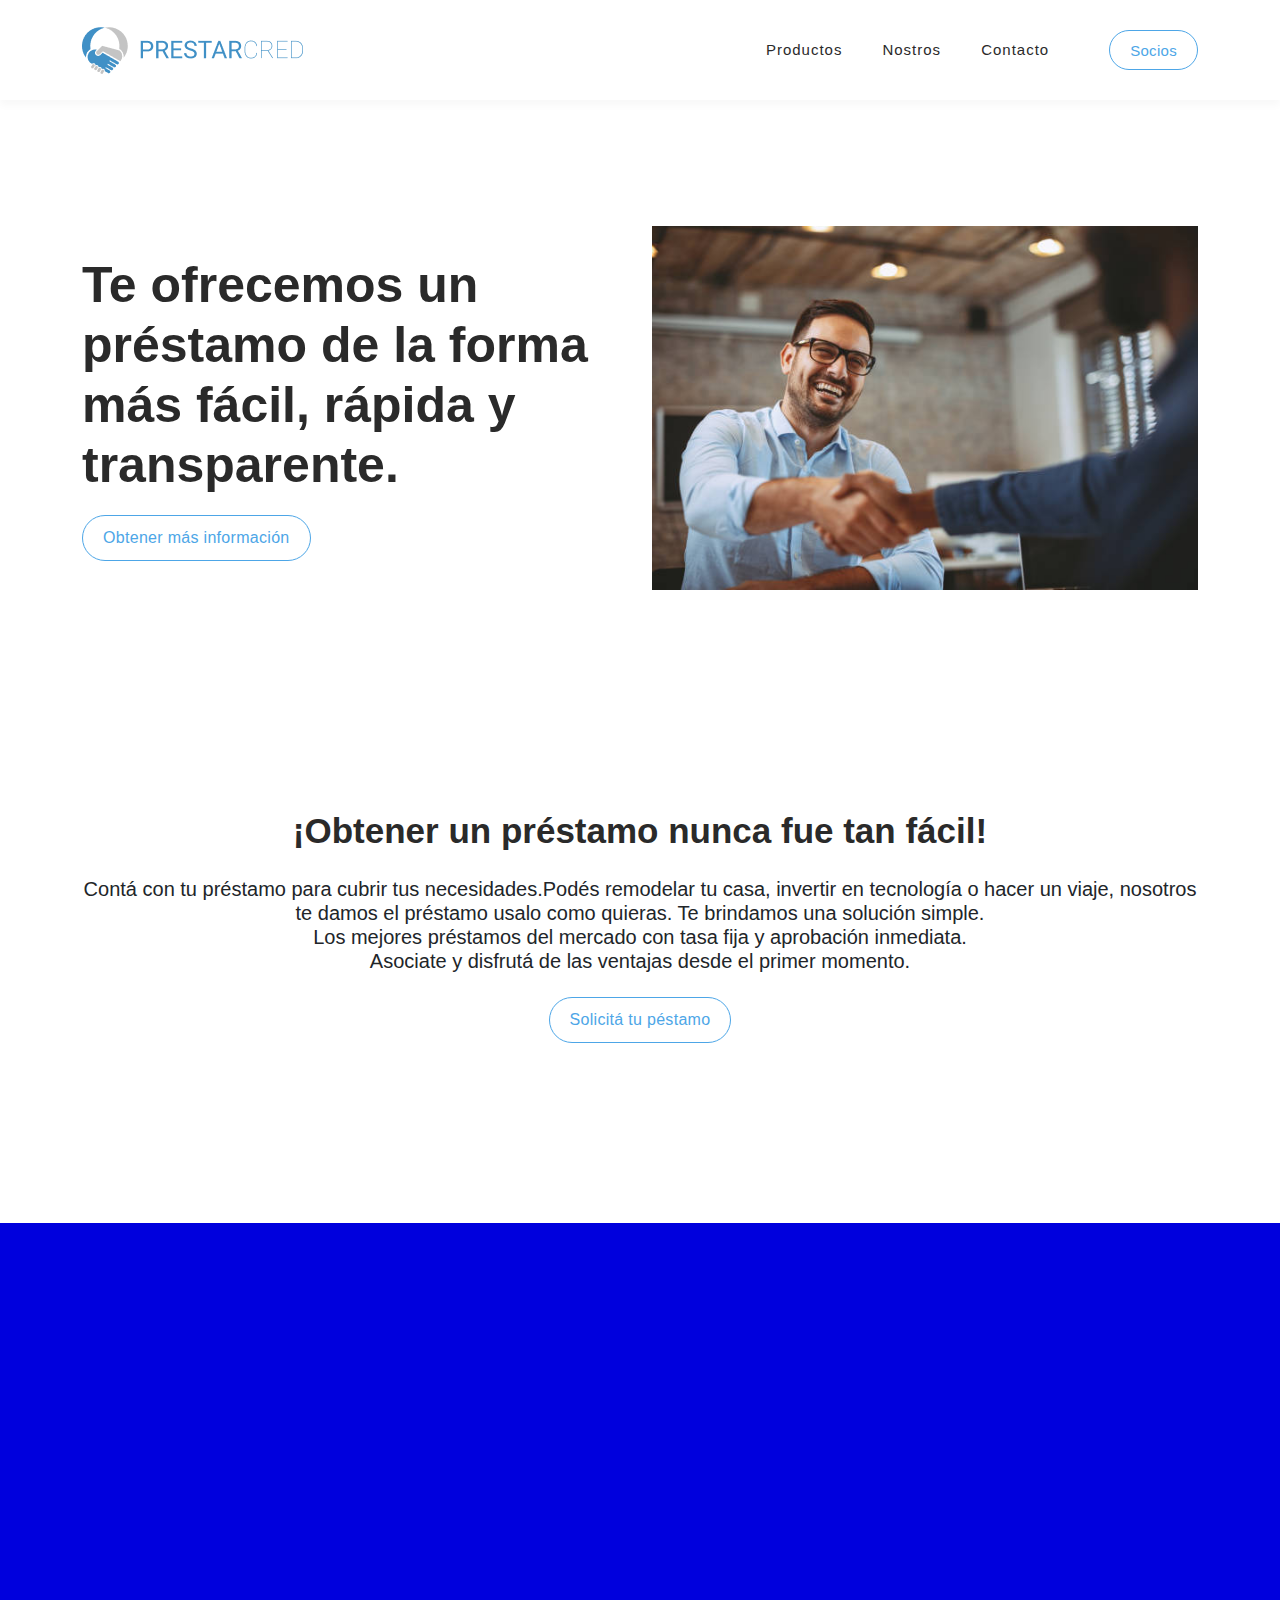
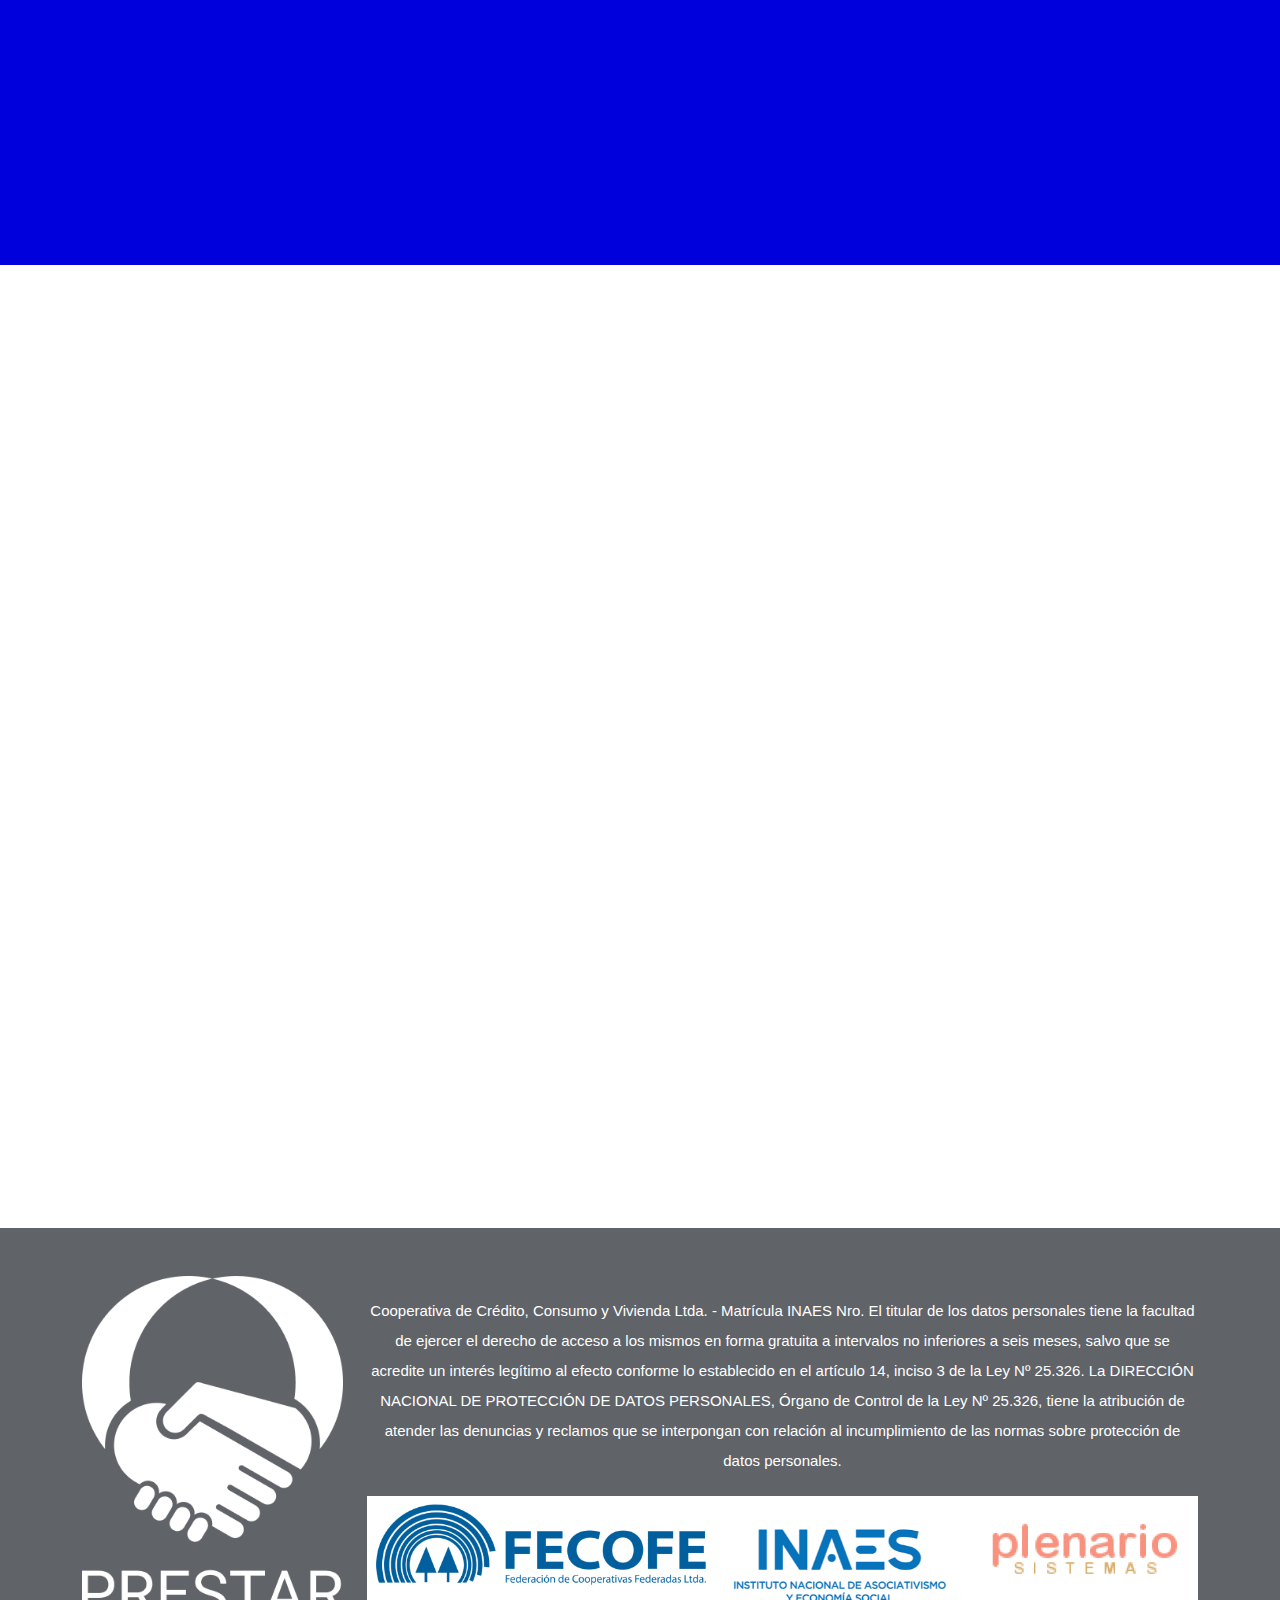
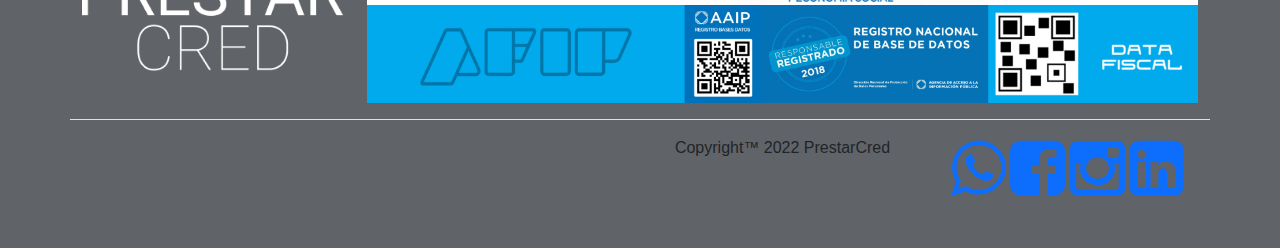
==== commit a56ff02b: "Update index.html" ====
--- a/index.html
+++ b/index.html
@@ -68,7 +68,7 @@
             <div class="left-content show-up header-text wow fadeInLeft" data-wow-duration="1s" data-wow-delay="1s">
               <div class="row">
                 <div class="col-lg-12">
-                  <h2>Te ofrecemos un crédito de la forma más fácil, rápida y transparente.</h2>
+                  <h2>Te ofrecemos un préstamo de la forma más fácil, rápida y transparente.</h2>
                   <div class="border-first-button scroll-to-section">
                     <a href="contacto.html">Obtener más información</a>
                   </div>
@@ -89,17 +89,15 @@
     <div class="container">
       <div class="row ">
         <div class="section-heading  wow fadeInDown" data-wow-duration="1s" data-wow-delay="0.5s">
-          <h4>¡Nunca fue tan fácil obtener un préstamo!</h4>
-          <h5>Contá con Efectivo para cubrir tus necesidades. Adelantos de sueldo. Podés remodelar tu casa, cambiar el
-            auto o hacer un viaje,
-            nosotros te damos el Préstamo. Te brindamos una solución simple.</h5>
-          <h5>Los mejores Créditos del Mercado con Tasa fija y aprobación inmediata.</h5>
-          <h5>Convertite en socio y disfrutá de las ventajas desde el primer momento.</h5>
-          <h5>Créditos por Descuento en Haberes.</h5>
-          &nbsp
+          <h4>¡Obtener un préstamo nunca fue tan fácil!</h4>
+          <h5>Contá con tu préstamo para cubrir tus necesidades.Podés remodelar tu casa, invertir en tecnología o hacer un viaje,
+            nosotros te damos el préstamo usalo como quieras. Te brindamos una solución simple.</h5>
+          <h5>Los mejores préstamos del mercado con tasa fija y aprobación inmediata.</h5>
+          <h5>Asociate y disfrutá de las ventajas desde el primer momento.</h5>
+                &nbsp
           <div class="col-lg-12">
             <div class="border-first-button scroll-to-section">
-              <a href="contacto.html">Solicitá tu crédito</a>
+              <a href="contacto.html">Solicitá tu péstamo</a>
             </div>
           </div>
         </div>
@@ -115,14 +113,14 @@
               <h4>Nuestros requisitos</h4>
               <div class="line-dec"></div>
               &nbsp
-              <h6>1. Estar asociado a la cooperativa.</h6>
+              <h6>1. Asociate a la cooperativa.</h6>
               <h6>2. Ser ciudadano argentino o residente en el país.</h6>
               <h6>3. Fotocopia de DNI.</h6>
               <h6>4. Último recibo de sueldo.</h6>
               <h6>5. Acreditación de domicilio (factura o servicio a su nombre que reciba en el domicilio).</h6>
               &nbsp
               <div class="border-first-button scroll-to-section">
-                <a href="historia.html">Conocer más</a>
+                <a href="somos.html">Conocer más</a>
               </div>
             </div>
             <div class="col-lg-8 offset-lg-2  wow fadeIn animated" data-wow-duration="1s" data-wow-delay="0.8s"
@@ -217,7 +215,7 @@
           <div class="container">
             <div class="row ">
               <div class="section-heading  wow fadeInDown" data-wow-duration="1s" data-wow-delay="0.5s">
-                <h4>¿Querés tu crédito? <em> Contactanos</em></h4>
+                <h4>¿Querés tu préstamo? <em> Contactanos</em></h4>
                 <div class="col-lg-12">
                   <div class="border-first-button scroll-to-section">
                     <a href="contacto.html">Contacto</a>
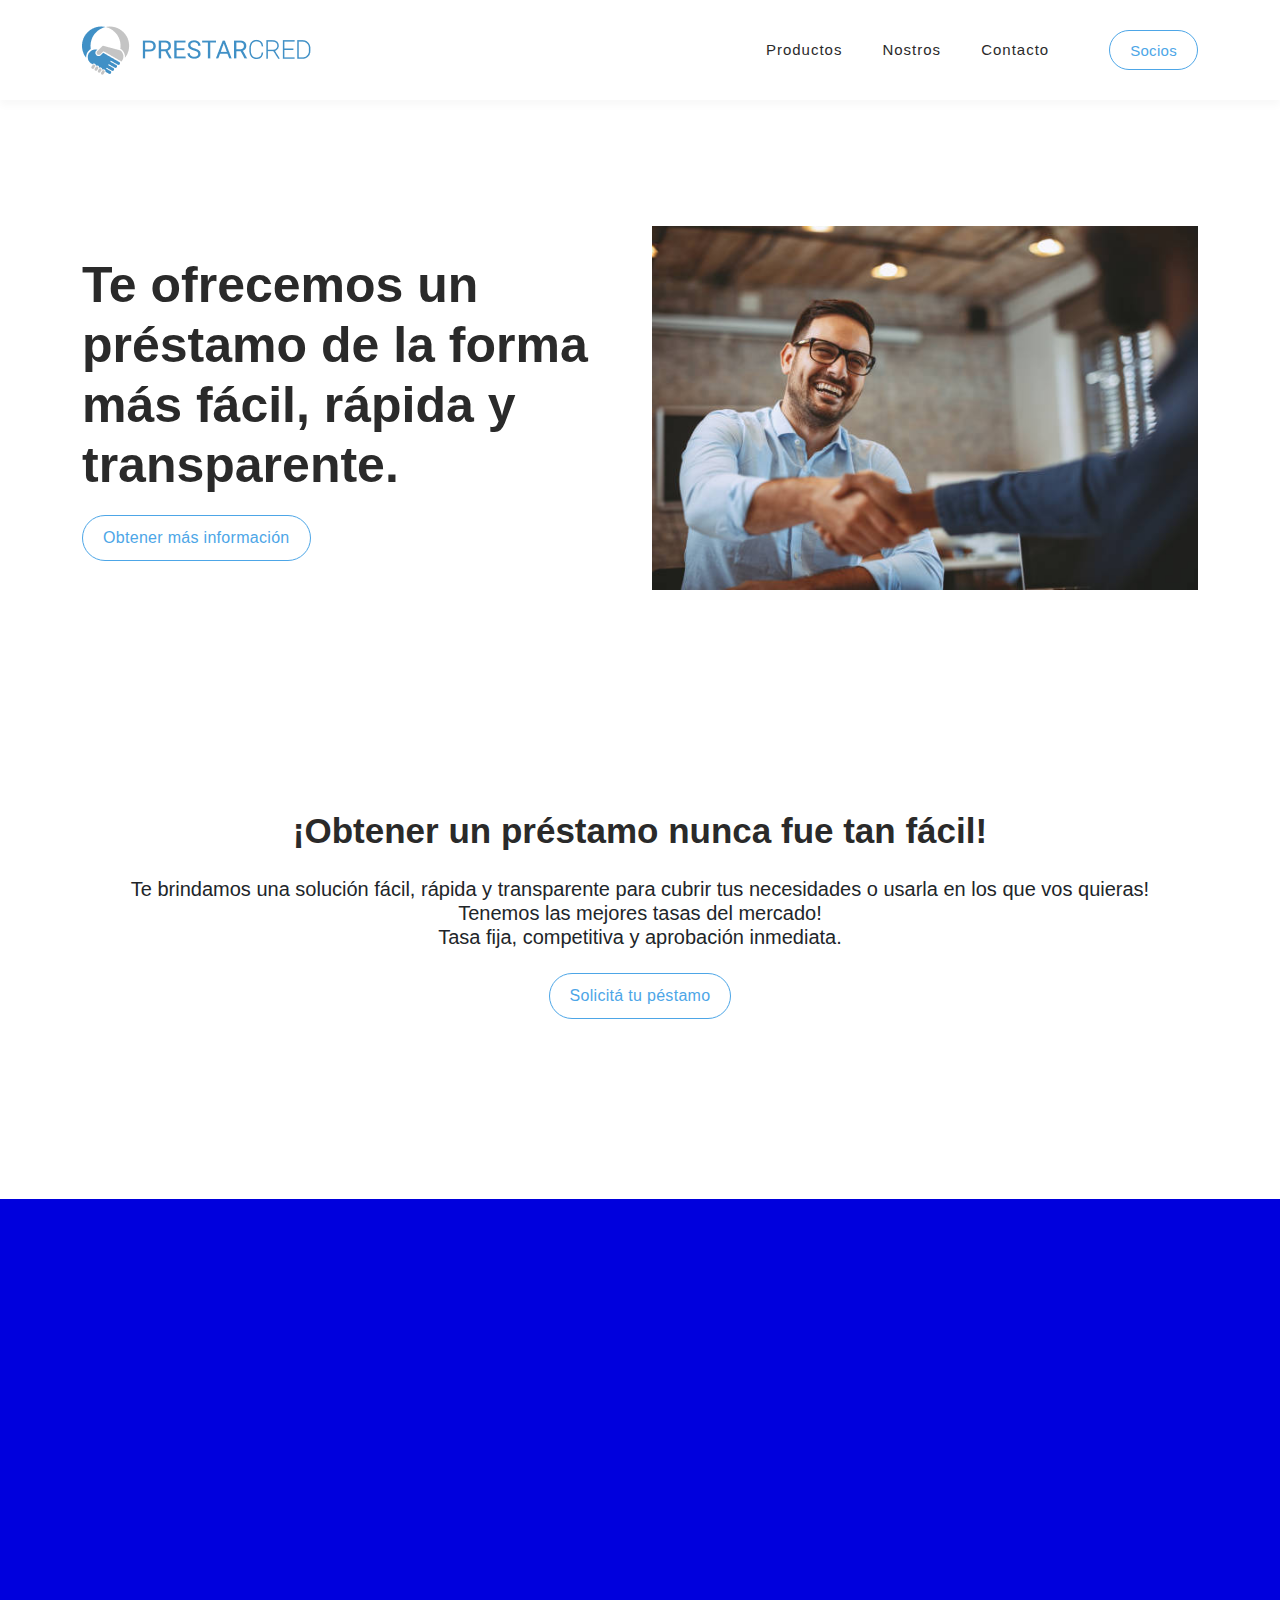
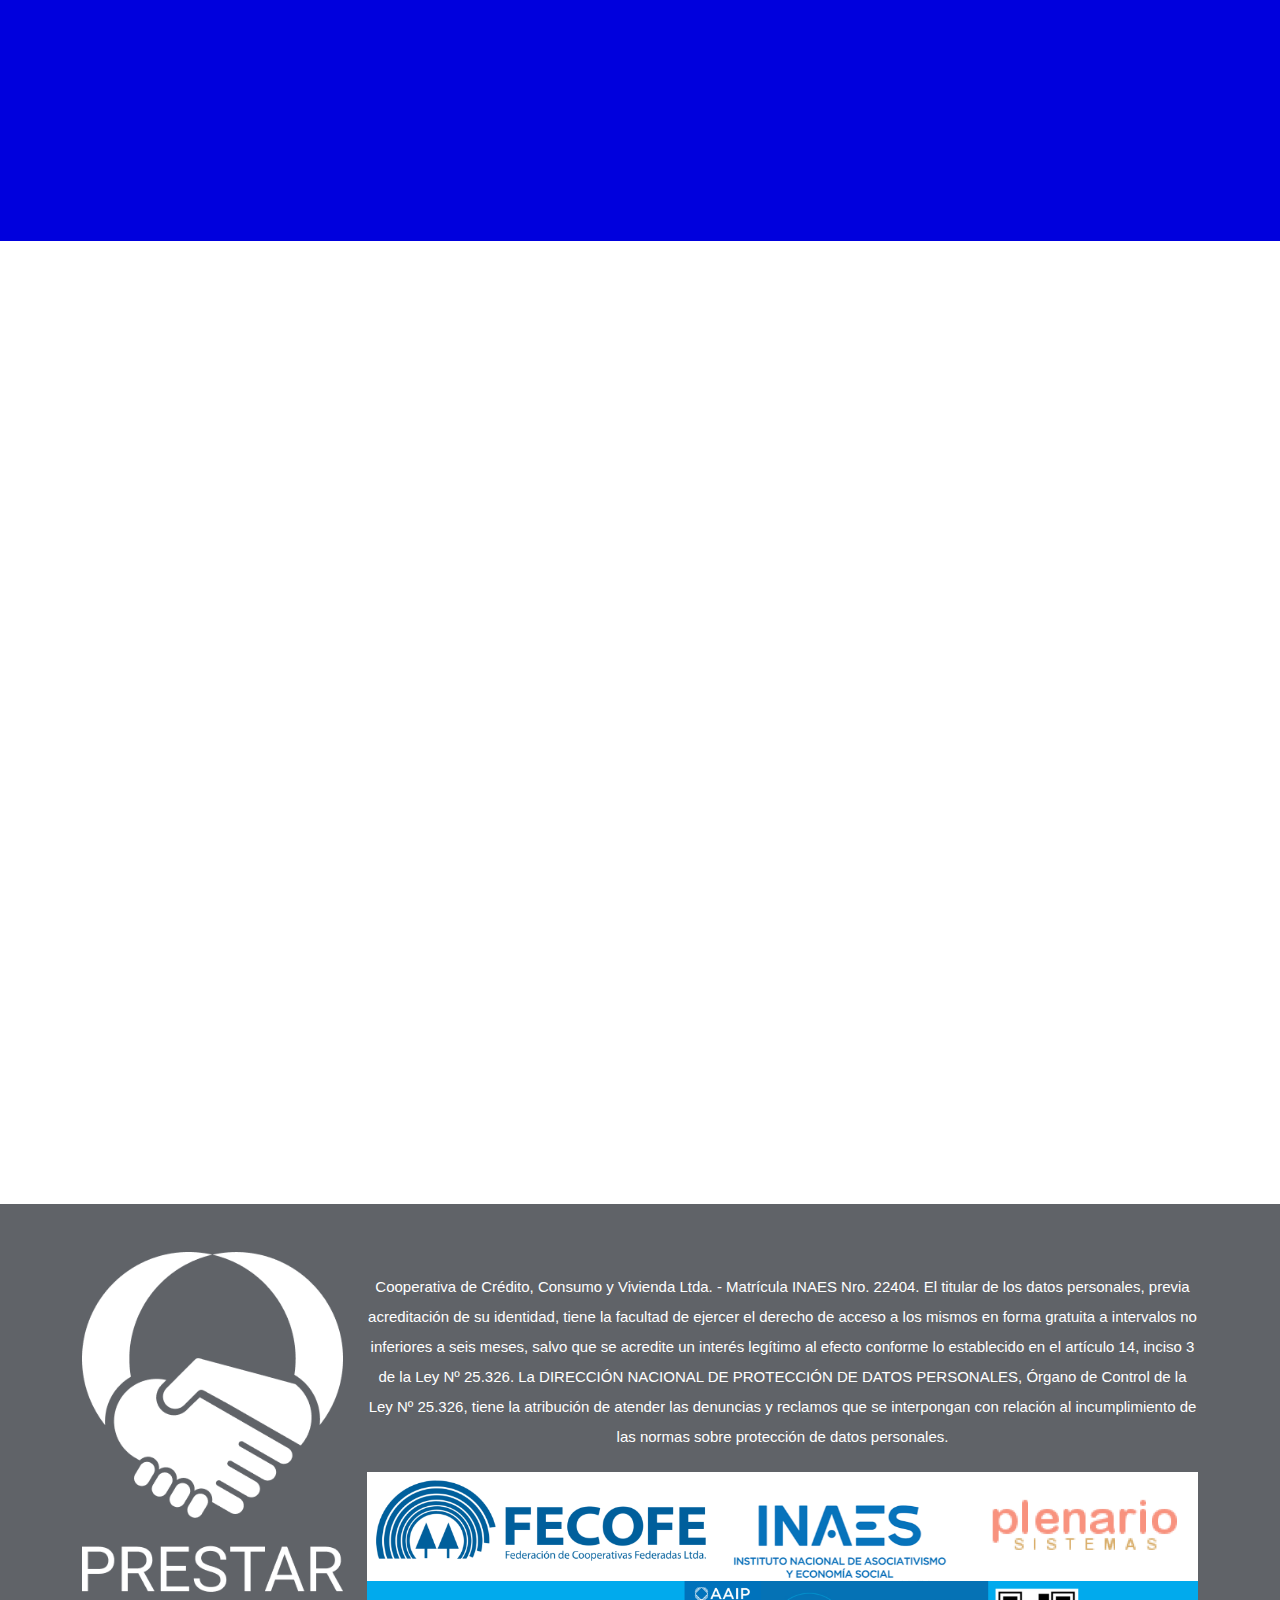
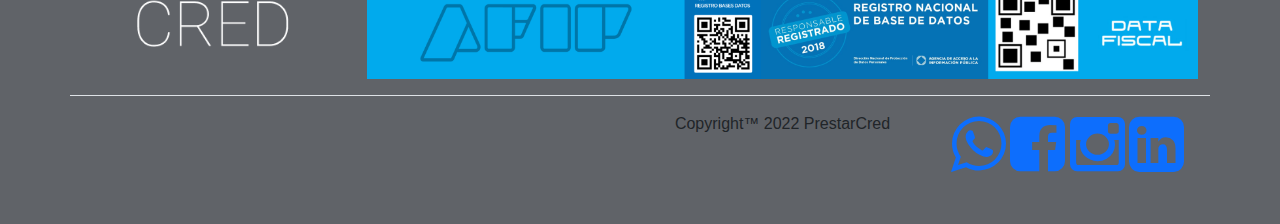
==== commit 33bec78b: "Update index.html" ====
--- a/index.html
+++ b/index.html
@@ -90,10 +90,9 @@
       <div class="row ">
         <div class="section-heading  wow fadeInDown" data-wow-duration="1s" data-wow-delay="0.5s">
           <h4>¡Obtener un préstamo nunca fue tan fácil!</h4>
-          <h5>Contá con tu préstamo para cubrir tus necesidades.Podés remodelar tu casa, invertir en tecnología o hacer un viaje,
-            nosotros te damos el préstamo usalo como quieras. Te brindamos una solución simple.</h5>
-          <h5>Los mejores préstamos del mercado con tasa fija y aprobación inmediata.</h5>
-          <h5>Asociate y disfrutá de las ventajas desde el primer momento.</h5>
+          <h5>Te brindamos una solución fácil, rápida y transparente para cubrir tus necesidades o usarla en los que vos quieras!</h5>
+          <h5>Tenemos las mejores tasas del mercado!</h5>
+          <h5>Tasa fija, competitiva y aprobación inmediata.</h5>
                 &nbsp
           <div class="col-lg-12">
             <div class="border-first-button scroll-to-section">
@@ -243,17 +242,7 @@
         </div>
         <div class="col-md-9">
           <ul class="listadoFooter">
-            <p> Cooperativa de Crédito, Consumo y Vivienda Ltda. - Matrícula INAES Nro. El titular de los datos
-              personales tiene la
-              facultad de ejercer el derecho de acceso a los mismos en forma gratuita a intervalos no inferiores
-              a
-              seis meses, salvo que se acredite un interés legítimo al efecto conforme lo establecido en el
-              artículo
-              14, inciso 3 de la Ley Nº 25.326. La DIRECCIÓN NACIONAL DE PROTECCIÓN DE DATOS PERSONALES, Órgano
-              de
-              Control de la Ley Nº 25.326, tiene la atribución de atender las denuncias y reclamos que se
-              interpongan
-              con relación al incumplimiento de las normas sobre protección de datos personales.</p>
+            <p>Cooperativa de Crédito, Consumo y Vivienda Ltda. - Matrícula INAES Nro. 22404. El titular de los datos personales, previa acreditación de su identidad, tiene la facultad de ejercer el derecho de acceso a los mismos en forma gratuita a intervalos no inferiores a seis meses, salvo que se acredite un interés legítimo al efecto conforme lo establecido en el artículo 14, inciso 3 de la Ley Nº 25.326. La DIRECCIÓN NACIONAL DE PROTECCIÓN DE DATOS PERSONALES, Órgano de Control de la Ley Nº 25.326, tiene la atribución de atender las denuncias y reclamos que se interpongan con relación al incumplimiento de las normas sobre protección de datos personales.</p>
             <div class="thumb">
               <img src="assets/images/123123.png" alt="">
               <div class="thumb">
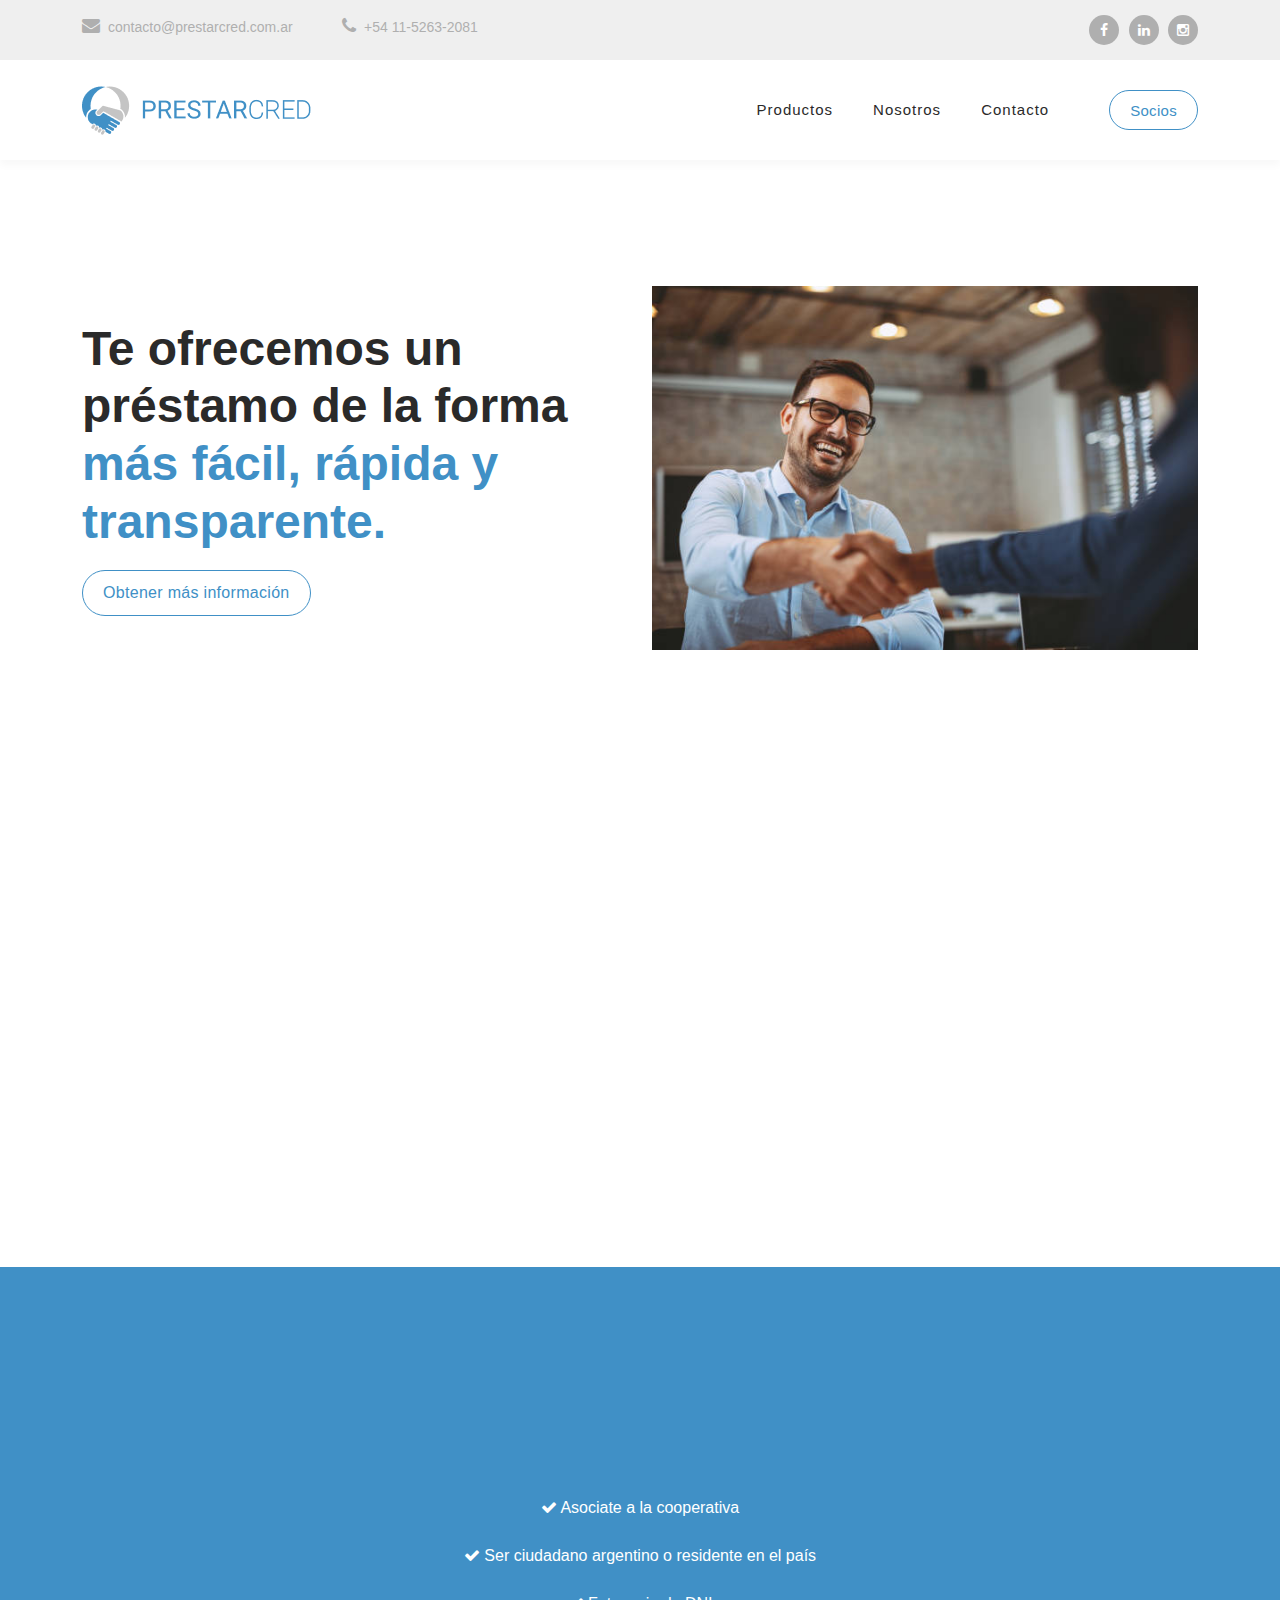
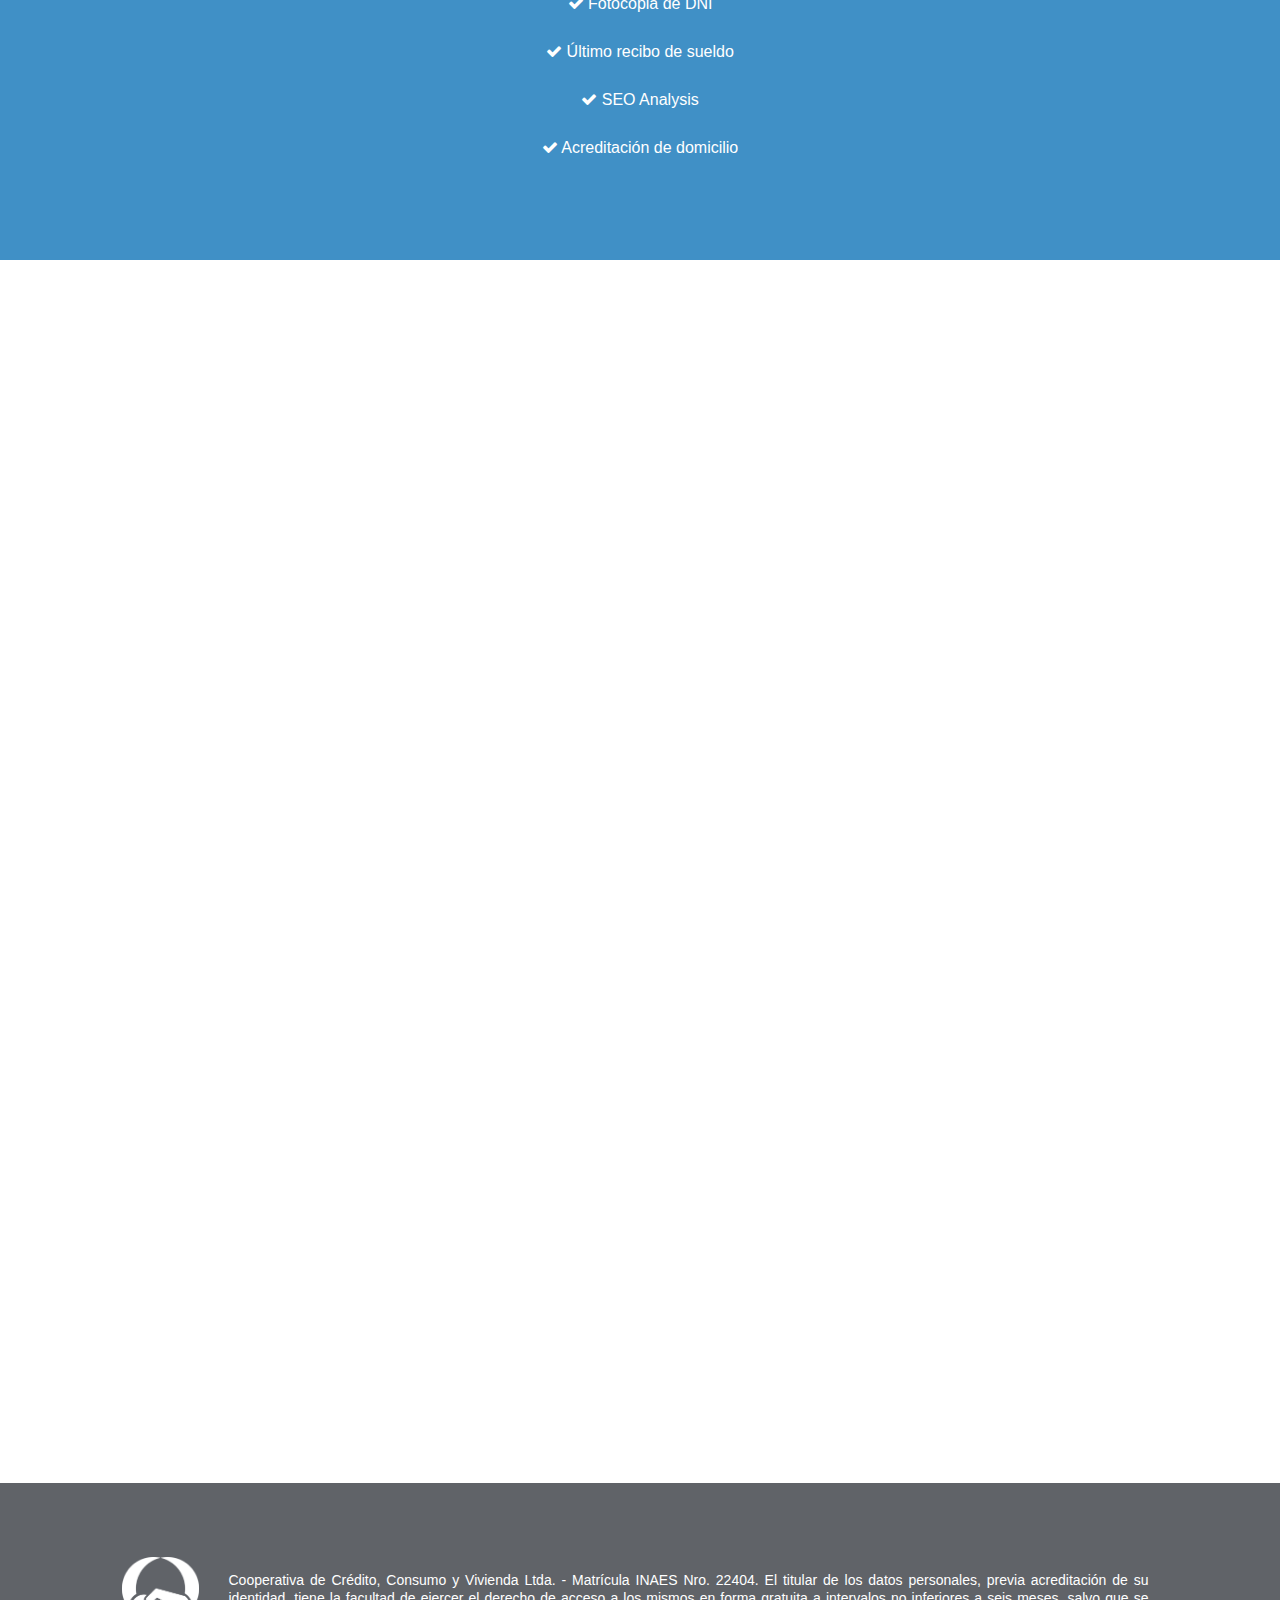
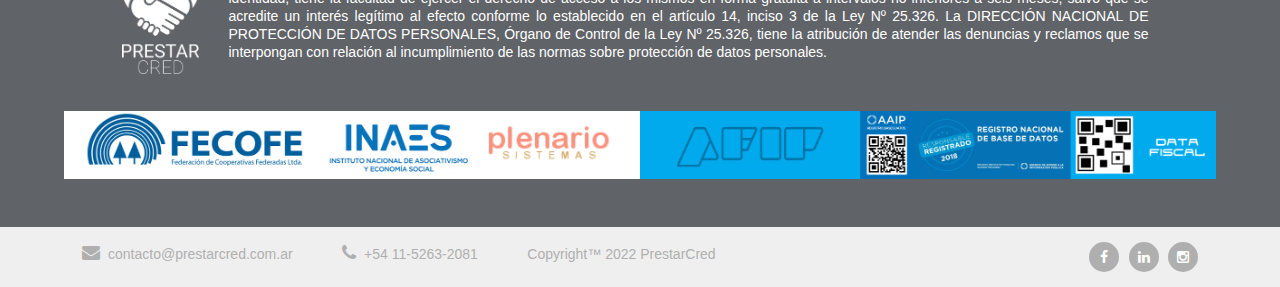
==== commit 44dfd9a6: "Modificaciones estrucutra & estilos" ====
--- a/index.html
+++ b/index.html
@@ -9,9 +9,10 @@
   <link rel="preconnect" href="https://fonts.gstatic.com" crossorigin>
   <link rel="stylesheet" href="https://cdn.jsdelivr.net/npm/bootstrap-icons@1.7.2/font/bootstrap-icons.css">
   <link rel="stylesheet" href="./css/style.css">
-  <meta name="description" content="DESCRIPCION DEL PRIDUCTO">
+  <meta name="description" content="DESCRIPCION DEL PRODUCTO">
   <meta name="keywords" content="PALABRAS CLAVES">
-  <title>PrestarCred</title>
+  <title>PrestarCred - Inicio</title>
+  <link href="https://fonts.googleapis.com/css2?family=Roboto:wght@100;200;300;400;500;600;700;800;900&display=swap" rel="stylesheet">
   <link href="vendor/bootstrap/css/bootstrap.min.css" rel="stylesheet">
   <link rel="stylesheet" href="assets/css/fontawesome.css">
   <link rel="stylesheet" href="assets/css/templatemo-digimedia-v3.css">
@@ -34,6 +35,27 @@
     </div>
   </div>
 
+  <!-- Pre-header Starts -->
+  <div class="pre-header">
+    <div class="container">
+      <div class="row">
+        <div class="col-lg-8 col-sm-8 col-7">
+          <ul class="info">
+            <li><a href="mailto:elcorreoquequieres@correo.com?Subject=Contacto%20desde%20el%20sitio"><i class="fa fa-envelope"></i>contacto@prestarcred.com.ar</a></li>
+            <li><a href="https://api.whatsapp.com/send?phone=541152632081"><i class="fa fa-phone"></i>+54 11-5263-2081</a></li>
+          </ul>
+        </div>
+        <div class="col-lg-4 col-sm-4 col-5">
+          <ul class="social-media">
+            <li><a href="#"><i class="fa fa-facebook"></i></a></li>
+            <li><a href="#"><i class="fa fa-linkedin"></i></a></li>
+            <li><a href="#"><i class="fa fa-instagram"></i></a></li>
+          </ul>
+        </div>
+      </div>
+    </div>
+  </div>
+  <!-- Pre-header End -->
 
   <header class="header-area header-sticky wow slideInDown" data-wow-duration="0.75s" data-wow-delay="0s">
     <div class="container">
@@ -45,7 +67,7 @@
             </a>
             <ul class="nav">
               <li class="scroll-to-section"><a href="#">Productos</a></li>
-              <li class="scroll-to-section"><a href="somos.html">Nostros</a></li>
+              <li class="scroll-to-section"><a href="nosotros.html">Nosotros</a></li>
               <li class="scroll-to-section"><a href="contacto.html">Contacto</a></li>
               <li class="scroll-to-section">
                 <div class="border-first-button"><a href="#" target="_blank">Socios</a></div>
@@ -68,7 +90,7 @@
             <div class="left-content show-up header-text wow fadeInLeft" data-wow-duration="1s" data-wow-delay="1s">
               <div class="row">
                 <div class="col-lg-12">
-                  <h2>Te ofrecemos un préstamo de la forma más fácil, rápida y transparente.</h2>
+                  <h2>Te ofrecemos un préstamo de la forma <span style="color:rgb(64, 144, 198)">más fácil, rápida y transparente.</span></h2>
                   <div class="border-first-button scroll-to-section">
                     <a href="contacto.html">Obtener más información</a>
                   </div>
@@ -89,11 +111,13 @@
     <div class="container">
       <div class="row ">
         <div class="section-heading  wow fadeInDown" data-wow-duration="1s" data-wow-delay="0.5s">
-          <h4>¡Obtener un préstamo nunca fue tan fácil!</h4>
-          <h5>Te brindamos una solución fácil, rápida y transparente para cubrir tus necesidades o usarla en los que vos quieras!</h5>
-          <h5>Tenemos las mejores tasas del mercado!</h5>
-          <h5>Tasa fija, competitiva y aprobación inmediata.</h5>
+          <h4>¡Obtener un préstamo <em>nunca fue tan fácil!</em></h4>
+          <div class="line-dec"></div>
+          <div class="bajada-prestamo">
+          <h5>Te brindamos una solución fácil, rápida y transparente para cubrir tus necesidades o usarla en los que vos quieras.</h5>
+          <h5>¡Tenemos las mejores tasas del mercado! Tasa fija, competitiva y aprobación inmediata.</h5>
                 &nbsp
+              </div>      
           <div class="col-lg-12">
             <div class="border-first-button scroll-to-section">
               <a href="contacto.html">Solicitá tu péstamo</a>
@@ -106,26 +130,21 @@
     <div id="free-quote" class="free-quote">
       <div class="container">
         <div class="row">
-          <div class="col-lg-4 offset-lg-4">
-            <div class="section-heading  wow fadeIn animated" data-wow-duration="1s" data-wow-delay="0.3s"
-              style="visibility: visible;-webkit-animation-duration: 1s; -moz-animation-duration: 1s; animation-duration: 1s;-webkit-animation-delay: 0.3s; -moz-animation-delay: 0.3s; animation-delay: 0.3s;">
-              <h4>Nuestros requisitos</h4>
+          <div class="col-lg-12">
+            <div class="section-heading  wow fadeInDown" data-wow-duration="1s" data-wow-delay="0.5s">
+              <!--<h6>Our Services</h6>-->
+              <h4>Nuestros Requisitos</h4>
               <div class="line-dec"></div>
-              &nbsp
-              <h6>1. Asociate a la cooperativa.</h6>
-              <h6>2. Ser ciudadano argentino o residente en el país.</h6>
-              <h6>3. Fotocopia de DNI.</h6>
-              <h6>4. Último recibo de sueldo.</h6>
-              <h6>5. Acreditación de domicilio (factura o servicio a su nombre que reciba en el domicilio).</h6>
-              &nbsp
-              <div class="border-first-button scroll-to-section">
-                <a href="somos.html">Conocer más</a>
-              </div>
-            </div>
-            <div class="col-lg-8 offset-lg-2  wow fadeIn animated" data-wow-duration="1s" data-wow-delay="0.8s"
-              style="visibility: visible;-webkit-animation-duration: 1s; -moz-animation-duration: 1s; animation-duration: 1s;-webkit-animation-delay: 0.8s; -moz-animation-delay: 0.8s; animation-delay: 0.8s;">
-            </div>
-          </div>
+            </div>
+          </div>
+          <div class="ticks-list">
+            <span class="items-text"><i class="fa fa-check"></i> Asociate a la cooperativa</span><br><br>
+            <span class="items-text"><i class="fa fa-check"></i> Ser ciudadano argentino o residente en el país</span><br><br>
+            <span class="items-text"><i class="fa fa-check"></i> Fotocopia de DNI</span><br><br>
+            <span class="items-text"><i class="fa fa-check"></i> Último recibo de sueldo</span><br><br>
+            <span class="items-text"><i class="fa fa-check"></i> SEO Analysis</span><br><br>
+            <span class="items-text"><i class="fa fa-check"></i> Acreditación de domicilio</span>
+          </div>          
         </div>
       </div>
     </div>
@@ -133,7 +152,7 @@
     <div id="portfolio" class="our-portfolio section">
       <div class="container">
         <div class="row">
-          <div class="col-lg-5">
+          <div class="col-lg-12">
             <div class="section-heading wow fadeInLeft animated" data-wow-duration="1s" data-wow-delay="0.3s"
               style="visibility: visible;-webkit-animation-duration: 10s; -moz-animation-duration: 10s; animation-duration: 10s;-webkit-animation-delay: 3s; -moz-animation-delay: 3s; animation-delay: 3s;">
               <h4>Convenios</h4>
@@ -152,45 +171,45 @@
                   style="transition: all 1.25s ease 0s; width: 4230px; transform: translate3d(-1974px, 0px, 0px);">
                   <div class="owl-item cloned" style="width: 282px;">
                     <div class="item">
-                      <a href="#">
+                     
                         <div class="portfolio-item">
                           <div class="thumb">
                             <img src="assets/images/KILAB.png" alt="">
                           </div>
                         </div>
-                      </a>
+                      
                     </div>
                   </div>
                   <div class="owl-item cloned" style="width: 282px;">
                     <div class="item">
-                      <a href="#">
+                      
                         <div class="portfolio-item">
                           <div class="thumb">
                             <img src="assets/images/image 23.png" alt="">
                           </div>
                         </div>
-                      </a>
+                      
                     </div>
                   </div>
                   <div class="owl-item cloned" style="width: 282px;">
                     <div class="item">
-                      <a href="#">
+                      
                         <div class="portfolio-item">
                           <div class="thumb">
                             <img src="assets/images/cronica.png" alt="">
                           </div>
                         </div>
-                      </a>
+                      
                     </div>
                   </div>
                   <div class="owl-nav disabled"><button type="button" role="presentation" class="owl-prev"><span
-                        aria-label="Previous">‹</span></button><button type="button" role="presentation"
-                      class="owl-next"><span aria-label="Next">›</span></button></div>
-                  <div class="owl-dots disabled"><button role="button" class="owl-dot"><span></span></button><button
-                      role="button" class="owl-dot"><span></span></button><button role="button"
-                      class="owl-dot"><span></span></button><button role="button"
-                      class="owl-dot"><span></span></button><button role="button"
-                      class="owl-dot active"><span></span></button></div>
+                    aria-label="Previous">‹</span></button><button type="button" role="presentation"
+                  class="owl-next"><span aria-label="Next">›</span></button></div>
+              <div class="owl-dots disabled"><button role="button" class="owl-dot"><span></span></button><button
+                  role="button" class="owl-dot"><span></span></button><button role="button"
+                  class="owl-dot"><span></span></button><button role="button"
+                  class="owl-dot"><span></span></button><button role="button"
+                  class="owl-dot active"><span></span></button></div>
                 </div>
               </div>
             </div>
@@ -209,66 +228,70 @@
             </div>
           </div>
         </div>
-        &nbsp
-        <div id="services" class="services">
+
+        <div id="free-quote" class="free-quote-image">
           <div class="container">
-            <div class="row ">
-              <div class="section-heading  wow fadeInDown" data-wow-duration="1s" data-wow-delay="0.5s">
-                <h4>¿Querés tu préstamo? <em> Contactanos</em></h4>
-                <div class="col-lg-12">
-                  <div class="border-first-button scroll-to-section">
-                    <a href="contacto.html">Contacto</a>
-                  </div>
+            <div class="row">
+              <div class="col-lg-12">
+                <div class="section-heading  wow fadeIn animated" data-wow-duration="1s" data-wow-delay="0.3s"
+                  style="visibility: visible;-webkit-animation-duration: 1s; -moz-animation-duration: 1s; animation-duration: 1s;-webkit-animation-delay: 0.3s; -moz-animation-delay: 0.3s; animation-delay: 0.3s;">
+                  <h4 class="prestamo">¿Querés tu préstamo? Contactanos</h4>
+                  <div class="border-second-button scroll-to-section">
+                    <a href="contacto.html">Conocer más</a>
+                  </div>
+                </div>
+                <div class="col-lg-8 offset-lg-2  wow fadeIn animated" data-wow-duration="1s" data-wow-delay="0.8s"
+                  style="visibility: visible;-webkit-animation-duration: 1s; -moz-animation-duration: 1s; animation-duration: 1s;-webkit-animation-delay: 0.8s; -moz-animation-delay: 0.8s; animation-delay: 0.8s;">
                 </div>
               </div>
             </div>
           </div>
         </div>
-      </div>
-    </div>
-  </div>
-
+
+      </div>
+    </div>
+  </div>
   <footer class="py-5">
-    <div class="circle-home6">
-      <div class="hole"></div>
-    </div>
-    <div class="circle-home7">
-      <div class="hole"></div>
-    </div>
-    <div class="container">
-      <div class="row mb-3">
-        <div class="col-md-3 text-center">
-          <img src="./assets/images/PRESTARCRED.png">
-        </div>
-        <div class="col-md-9">
-          <ul class="listadoFooter">
-            <p>Cooperativa de Crédito, Consumo y Vivienda Ltda. - Matrícula INAES Nro. 22404. El titular de los datos personales, previa acreditación de su identidad, tiene la facultad de ejercer el derecho de acceso a los mismos en forma gratuita a intervalos no inferiores a seis meses, salvo que se acredite un interés legítimo al efecto conforme lo establecido en el artículo 14, inciso 3 de la Ley Nº 25.326. La DIRECCIÓN NACIONAL DE PROTECCIÓN DE DATOS PERSONALES, Órgano de Control de la Ley Nº 25.326, tiene la atribución de atender las denuncias y reclamos que se interpongan con relación al incumplimiento de las normas sobre protección de datos personales.</p>
-            <div class="thumb">
-              <img src="assets/images/123123.png" alt="">
-              <div class="thumb">
-                <img src="assets/images/123123 si.png" alt="">
+    <div class="conteiner-footer">
+    <div class="imagen-logo-footer">
+      <img src="./assets/images/PRESTARCRED.png">
+    </div>
+    <div class="col-md-9">
+      <p class="textos-legales">Cooperativa de Crédito, Consumo y Vivienda Ltda. - Matrícula INAES Nro. 22404. El titular de los datos personales, previa acreditación de su identidad, tiene la facultad de ejercer el derecho de acceso a los mismos en forma gratuita a intervalos no inferiores a seis meses, salvo que se acredite un interés legítimo al efecto conforme lo establecido en el artículo 14, inciso 3 de la Ley Nº 25.326. La DIRECCIÓN NACIONAL DE PROTECCIÓN DE DATOS PERSONALES, Órgano de Control de la Ley Nº 25.326, tiene la atribución de atender las denuncias y reclamos que se interpongan con relación al incumplimiento de las normas sobre protección de datos personales.</p>
+    </div>
+  </div>
+  <div class="conteiner-images-footer">
+    <div class="thumb">
+      <img src="assets/images/123123.png" alt="">
+    </div>
+      <div class="thumb">
+        <img src="assets/images/123123 si.png" alt="">
+        </div>
+      </div>
+  </footer>
+  
+  <!-- Pre-header Starts -->
+  <div class="pre-header">
+    <div class="container">
+      <div class="row">
+        <div class="col-lg-8 col-sm-8 col-7">
+          <ul class="info">
+            <li><a href="mailto:elcorreoquequieres@correo.com?Subject=Contacto%20desde%20el%20sitio"><i class="fa fa-envelope"></i>contacto@prestarcred.com.ar</a></li>
+            <li><a href="https://api.whatsapp.com/send?phone=541152632081"><i class="fa fa-phone"></i>+54 11-5263-2081</a></li>
+            <li><a href="#">Copyright™ 2022 PrestarCred</a></li>
           </ul>
         </div>
-        <div class="col-md-3">
-          <ul class="listadoFooter listadofooternobold">
+        <div class="col-lg-4 col-sm-4 col-5">
+          <ul class="social-media">
+            <li><a href="#"><i class="fa fa-facebook"></i></a></li>
+            <li><a href="#"><i class="fa fa-linkedin"></i></a></li>
+            <li><a href="#"><i class="fa fa-instagram"></i></a></li>
           </ul>
         </div>
       </div>
-      <div class="row border-top">
-        <div class="col-md-6 text-center mt-3 fbottom">
-      </div>
-      <div class="col-md-3 text-center mt-3 fbottom">
-          Copyright™ 2022 PrestarCred
-      </div>
-      <div class="col-md-3 text-center mt-3 fbottom textCopy">
-          <div class="social">
-              <a href="#" id="share-wa" class="sharer button"><i class="fa fa-4x fa-whatsapp"></i></a>
-              <a href="#" id="share-fb" class="sharer button"><i class="fa fa-4x fa-facebook-square"></i></a>
-              <a href="#" id="share-tw" class="sharer button"><i class="fa fa-4x fa-instagram"></i></a>
-              <a href="#" id="share-li" class="sharer button"><i class="fa fa-4x fa-linkedin-square"></i></a>
-            </div>
-      </div>
-  </footer>
+    </div>
+  </div>
+  <!-- Pre-header End -->
 
   <script src="vendor/jquery/jquery.min.js"></script>
   <script src="vendor/bootstrap/js/bootstrap.bundle.min.js"></script>
--- a/assets/css/templatemo-digimedia-v3.css
+++ b/assets/css/templatemo-digimedia-v3.css
@@ -1,2142 +1,425 @@
-/*
+html, body, div, span, applet, object, iframe, h1, h2, h3, h4, h5, h6, p, blockquote, div pre, a, abbr, acronym, address, big, cite, code, del, dfn, em, font, img, ins, kbd, q, s, samp, small, strike, strong, sub, sup, tt, var, b, u, i, center, dl, dt, dd, ol, ul, li, figure, header, nav, section, article, aside, footer, figcaption { margin: 0px; padding: 0px; border: 0px; outline: 0px; }
+.grid::after { content: ""; display: block; clear: both; }
+.grid-sizer, .grid-item { width: 50%; }
+.grid-item { float: left; }
+.grid-item img { display: block; max-width: 100%; }
+.clearfix::after { content: "."; display: block; clear: both; visibility: hidden; line-height: 0; height: 0px; }
+.clearfix { display: inline-block; }
+html[xmlns] .clearfix { display: block; }
+* html .clearfix { height: 1%; }
+ul, li { padding: 0px; margin: 0px; list-style: none; }
+header, nav, section, article, aside, footer, hgroup { display: block; }
+* { box-sizing: border-box; }
+html, body { font-family: Roboto, sans-serif; font-weight: 400; background-color: rgb(255, 255, 255); -webkit-font-smoothing: antialiased; }
+a { text-decoration: none !important; }
+h1, h2, h3, h4, h5, h6 { margin-top: 0px; margin-bottom: 0px; }
+ul { margin-bottom: 0px; }
+p { font-size: 15px; line-height: 30px; font-weight: 300; color: rgb(48, 48, 48); }
+img { width: 100%; overflow: hidden; }
+html, body { background: rgb(255, 255, 255); font-family: "Public Sans", sans-serif; }
+::selection { background: rgb(64, 144, 198); color: rgb(255, 255, 255) !important; }
+@media (max-width: 991px) {
+  html, body { overflow-x: hidden; }
+  .mobile-top-fix { margin-top: 30px; margin-bottom: 0px; }
+  .mobile-bottom-fix { margin-bottom: 30px; }
+  .mobile-bottom-fix-big { margin-bottom: 60px; }
+}
+.page-section { margin-top: 120px; }
+.section-heading { position: relative; z-index: 2; }
+.section-heading h6 { font-size: 15px; font-weight: 700; color: rgb(64, 144, 198); text-transform: uppercase; margin-bottom: 15px; }
+.section-heading h4 { color: rgb(42, 42, 42); font-size: 35px; font-weight: 700; margin-bottom: 25px; }
+.section-heading h4 em { font-style: normal; color: rgb(64, 144, 198); }
+.section-heading .line-dec { width: 50px; height: 2px; background-color: rgb(64, 144, 198); }
+.item-individual i { color: white; font-size: 20px; }
+.border-second-button a { border-radius: 23px; transition: all 0.5s ease 0s; display: inline-block !important; padding: 10px 20px !important; color: rgb(255, 255, 255) !important; border: 1px solid rgb(255, 255, 255) !important; font-weight: 500 !important; letter-spacing: 0.3px !important; }
+.border-second-button a:hover { background-color: rgb(255, 255, 255); color: rgb(64, 144, 198) !important; }
+.border-first-button a { border-radius: 23px; transition: all 0.5s ease 0s; display: inline-block !important; padding: 10px 20px !important; color: rgb(64, 144, 198) !important; border: 1px solid rgb(64, 144, 198) !important; font-weight: 500 !important; letter-spacing: 0.3px !important; }
+.border-first-button a:hover { background-color: rgb(64, 144, 198); color: rgb(255, 255, 255) !important; }
+.pre-header { background-color: rgb(239, 239, 239); height: 60px; padding: 15px 0px; }
+.pre-header ul li { display: inline-block; }
+.pre-header ul.info li { margin-right: 45px; }
+.pre-header ul.info li a { color: rgb(175, 175, 175); font-size: 14px; transition: all 0.3s ease 0s; }
+.pre-header ul.info li a:hover { color: rgb(64, 144, 198); }
+.pre-header ul.info li a i { font-size: 18px; margin-right: 8px; }
+.pre-header ul.social-media { text-align: right; }
+.pre-header ul.social-media li { margin-left: 5px; }
+.pre-header ul.social-media li a { background-color: rgb(175, 175, 175); color: rgb(255, 255, 255); display: inline-block; width: 30px; height: 30px; line-height: 30px; text-align: center; border-radius: 50%; font-size: 14px; transition: all 0.3s ease 0s; }
+.pre-header ul.social-media li a:hover { background-color: rgb(64, 144, 198); }
+.background-header { top: 0px; left: 0px; right: 0px; box-shadow: rgba(0, 0, 0, 0.03) 0px 5px 8px; background-color: rgb(255, 255, 255) !important; height: 80px !important; position: fixed !important; }
+.background-header .logo, .background-header .main-nav .nav li a { color: rgb(255, 255, 255); }
+.background-header .main-nav .nav li:hover a { color: rgb(64, 144, 198); }
+.background-header .nav li a.active { position: relative; color: rgb(255, 255, 255); }
+.background-header .nav li a.active::after { position: absolute; width: 100%; height: 1px; background-color: rgb(64, 144, 198); content: ""; left: 50%; bottom: -20px; transform: translateX(-50%); }
+.background-header .nav li:last-child a.active::after { background-color: transparent; }
+.header-area { background-color: rgb(255, 255, 255); box-shadow: rgba(0, 0, 0, 0.03) 0px 5px 8px; position: absolute; left: 0px; right: 0px; z-index: 100; height: 100px; transition: all 0.5s ease 0s; }
+.header-area .main-nav { min-height: 80px; background: transparent; }
+.header-area .main-nav .logo { float: left; transition: all 0.3s ease 0s; }
+.header-area .main-nav .logo { line-height: 100px; float: left; transition: all 0.3s ease 0s; }
+.background-header .main-nav .logo { line-height: 80px; }
+.background-header .main-nav .nav { margin-top: 20px !important; }
+.header-area .main-nav .nav { float: right; margin-top: 30px; margin-right: 0px; background-color: transparent; transition: all 0.3s ease 0s; position: relative; z-index: 999; }
+.header-area .main-nav .nav li { padding-left: 20px; padding-right: 20px; }
+.header-area .main-nav .nav li:last-child { padding-right: 0px; padding-left: 40px; }
+.header-area .main-nav .nav li:last-child a, .background-header .main-nav .nav li:last-child a { font-weight: 400; padding: 0px 20px !important; }
+.header-area .main-nav .nav li:last-child a:hover, .background-header .main-nav .nav li:last-child a:hover { color: rgb(255, 255, 255) !important; }
+.header-area .main-nav .nav li a { display: block; font-weight: 500; font-size: 15px; color: rgb(42, 42, 42); text-transform: capitalize; transition: all 0.3s ease 0s; height: 40px; line-height: 40px; border: transparent; letter-spacing: 1px; }
+.header-area .main-nav .nav li:hover a, .header-area .main-nav .nav li a.active { color: rgb(64, 144, 198) !important; }
+.background-header .main-nav .nav li:hover a, .background-header .main-nav .nav li a.active { opacity: 1; color: rgb(64, 144, 198) !important; }
+.header-area .main-nav .nav li.submenu { position: relative; padding-right: 30px; }
+.header-area .main-nav .nav li.submenu::after { font-family: "Public San, sans-serif"; content: "ÃƒÆ’Ã†â€™Ãƒâ€ Ã¢â‚¬â„¢ÃƒÆ’Ã¢â‚¬Â ÃƒÂ¢Ã¢â€šÂ¬Ã¢â€žÂ¢ÃƒÆ’Ã†â€™ÃƒÂ¢Ã¢â€šÂ¬Ã…Â¡ÃƒÆ’Ã¢â‚¬Å¡Ãƒâ€šÃ‚Â¯ÃƒÆ’Ã†â€™Ãƒâ€ Ã¢â‚¬â„¢ÃƒÆ’Ã¢â‚¬Å¡Ãƒâ€šÃ‚Â¢ÃƒÆ’Ã†â€™Ãƒâ€šÃ‚Â¢ÃƒÆ’Ã‚Â¢ÃƒÂ¢Ã¢â‚¬Å¡Ã‚Â¬Ãƒâ€¦Ã‚Â¡ÃƒÆ’Ã¢â‚¬Å¡Ãƒâ€šÃ‚Â¬ÃƒÆ’Ã†â€™ÃƒÂ¢Ã¢â€šÂ¬Ã‚Â¦ÃƒÆ’Ã¢â‚¬Å¡Ãƒâ€šÃ‚Â¾ÃƒÆ’Ã†â€™Ãƒâ€ Ã¢â‚¬â„¢ÃƒÆ’Ã¢â‚¬Å¡Ãƒâ€šÃ‚Â¢ÃƒÆ’Ã†â€™Ãƒâ€šÃ‚Â¢ÃƒÆ’Ã‚Â¢ÃƒÂ¢Ã¢â‚¬Å¡Ã‚Â¬Ãƒâ€¦Ã‚Â¡ÃƒÆ’Ã¢â‚¬Å¡Ãƒâ€šÃ‚Â¬ÃƒÆ’Ã†â€™ÃƒÂ¢Ã¢â€šÂ¬Ã…Â¡ÃƒÆ’Ã¢â‚¬Å¡Ãƒâ€šÃ‚Â¡"; font-size: 12px; color: rgb(42, 42, 42); position: absolute; right: 18px; top: 12px; }
+.background-header .main-nav .nav li.submenu::after { color: rgb(42, 42, 42); }
+.header-area .main-nav .nav li.submenu ul { position: absolute; width: 200px; box-shadow: rgba(0, 0, 0, 0.06) 0px 2px 28px 0px; overflow: hidden; top: 50px; opacity: 0; transform: translateY(2em); visibility: hidden; z-index: -1; transition: all 0.3s ease-in-out 0s, visibility 0s linear 0.3s, z-index 0s linear 0.01s; }
+.header-area .main-nav .nav li.submenu ul li { margin-left: 0px; padding-left: 0px; padding-right: 0px; }
+.header-area .main-nav .nav li.submenu ul li a { opacity: 1; display: block; background: rgb(247, 247, 247); padding-left: 20px; height: 40px; line-height: 40px; transition: all 0.3s ease 0s; position: relative; font-size: 13px; font-weight: 400; border-bottom: 1px solid rgb(238, 238, 238); color: rgb(42, 42, 42) !important; }
+.header-area .main-nav .nav li.submenu ul li a:hover { background: rgb(255, 255, 255); padding-left: 25px; color: rgb(64, 144, 198) !important; }
+.header-area .main-nav .nav li.submenu ul li a:hover::before { width: 3px; }
+.header-area .main-nav .nav li.submenu:hover ul { visibility: visible; opacity: 1; z-index: 1; transform: translateY(0%); transition-delay: 0s, 0s, 0.3s; }
+.header-area .main-nav .menu-trigger { cursor: pointer; position: absolute; top: 33px; width: 32px; height: 40px; text-indent: -9999em; z-index: 99; right: 40px; display: none; }
+.background-header .main-nav .menu-trigger { top: 23px; }
+.header-area .main-nav .menu-trigger span, .header-area .main-nav .menu-trigger span::before, .header-area .main-nav .menu-trigger span::after { transition: all 0.4s ease 0s; background-color: rgb(42, 42, 42); display: block; position: absolute; width: 30px; height: 2px; left: 0px; }
+.background-header .main-nav .menu-trigger span, .background-header .main-nav .menu-trigger span::before, .background-header .main-nav .menu-trigger span::after { background-color: rgb(42, 42, 42); }
+.header-area .main-nav .menu-trigger span::before, .header-area .main-nav .menu-trigger span::after { transition: all 0.4s ease 0s; background-color: rgb(42, 42, 42); display: block; position: absolute; height: 2px; left: 0px; width: 75%; }
+.background-header .main-nav .menu-trigger span::before, .background-header .main-nav .menu-trigger span::after { background-color: rgb(42, 42, 42); }
+.header-area .main-nav .menu-trigger span::before, .header-area .main-nav .menu-trigger span::after { content: ""; }
+.header-area .main-nav .menu-trigger span { top: 16px; }
+.header-area .main-nav .menu-trigger span::before { transform-origin: 33% 100%; top: -10px; z-index: 10; }
+.header-area .main-nav .menu-trigger span::after { transform-origin: 33% 0px; top: 10px; }
+.header-area .main-nav .menu-trigger.active span, .header-area .main-nav .menu-trigger.active span::before, .header-area .main-nav .menu-trigger.active span::after { background-color: transparent; width: 100%; }
+.header-area .main-nav .menu-trigger.active span::before { transform: translateY(6px) translateX(1px) rotate(45deg); background-color: rgb(42, 42, 42); }
+.background-header .main-nav .menu-trigger.active span::before { background-color: rgb(42, 42, 42); }
+.header-area .main-nav .menu-trigger.active span::after { transform: translateY(-6px) translateX(1px) rotate(-45deg); background-color: rgb(42, 42, 42); }
+.background-header .main-nav .menu-trigger.active span::after { background-color: rgb(42, 42, 42); }
+.header-area.header-sticky { min-height: 80px; }
+.header-area .nav { margin-top: 30px; }
+.header-area.header-sticky .nav li a.active { color: rgb(64, 144, 198); }
+.bajada-prestamo { margin-top: 30px; }
+.conteiner-footer { display: flex; flex-wrap: wrap; justify-content: center; align-items: center; }
+.imagen-logo-footer {width: 97px;padding: 10px;}
+.textos-legales {text-align: justify;padding: 20px;font-size: 14px;line-height: 18px;}
+@media (max-width: 1200px) {
+  .header-area .main-nav .nav li { padding-left: 12px; padding-right: 12px; }
+  .header-area .main-nav::before { display: none; }
+}
+@media (max-width: 992px) {
+  .header-area .main-nav .nav li:last-child, .background-header .main-nav .nav li:last-child { display: none; }
+  .header-area .main-nav .nav li:nth-child(6), .background-header .main-nav .nav li:nth-child(6) { padding-right: 0px; }
+  .background-header .nav li a.active::after { display: none; }
+}
+@media (max-width: 767px) {
+  .pre-header ul.info li:last-child { display: none; }
+  .background-header .main-nav .nav { margin-top: 80px !important; }
+  .header-area .main-nav .logo { color: rgb(30, 30, 30); }
+  .header-area.header-sticky .nav li a:hover, .header-area.header-sticky .nav li a.active { opacity: 1; color: rgb(64, 144, 198) !important; }
+  .header-area.header-sticky .nav li.search-icon a { width: 100%; }
+  .header-area { background-color: rgb(255, 255, 255); padding: 0px 15px; height: 100px; text-align: center; box-shadow: rgba(0, 0, 0, 0.03) 0px 5px 8px; }
+  .header-area .container { padding: 0px; }
+  .header-area .logo { margin-left: 30px; }
+  .header-area .menu-trigger { display: block !important; }
+  .header-area .main-nav { overflow: hidden; }
+  .header-area .main-nav .nav { float: none; width: 100%; display: none; transition: all 0s ease 0s; margin-left: 0px; }
+  .background-header .nav { margin-top: 80px; }
+  .header-area .main-nav .nav li:first-child { border-top: 1px solid rgb(238, 238, 238); }
+  .header-area.header-sticky .nav { margin-top: 100px; }
+  .header-area .main-nav .nav li { width: 100%; background: rgb(255, 255, 255); border-bottom: 1px solid rgb(231, 231, 231); padding-left: 0px !important; padding-right: 0px !important; }
+  .header-area .main-nav .nav li a { height: 50px !important; line-height: 50px !important; padding: 0px !important; border: none !important; background: rgb(247, 247, 247) !important; color: rgb(25, 26, 32) !important; }
+  .header-area .main-nav .nav li a:hover { background: rgb(238, 238, 238) !important; color: rgb(64, 144, 198) !important; }
+  .header-area .main-nav .nav li.submenu ul { position: relative; visibility: inherit; opacity: 1; z-index: 1; transform: translateY(0%); transition-delay: 0s, 0s, 0.3s; top: 0px; width: 100%; box-shadow: none; height: 0px; }
+  .header-area .main-nav .nav li.submenu ul li a { font-size: 12px; font-weight: 400; }
+  .header-area .main-nav .nav li.submenu ul li a:hover::before { width: 0px; }
+  .header-area .main-nav .nav li.submenu ul.active { height: auto !important; }
+  .header-area .main-nav .nav li.submenu::after { color: rgb(59, 86, 110); right: 25px; font-size: 14px; top: 15px; }
+  .header-area .main-nav .nav li.submenu:hover ul, .header-area .main-nav .nav li.submenu:focus ul { height: 0px; }
+}
+@media (min-width: 767px) {
+  .header-area .main-nav .nav { display: flex !important; }
+}
+.js-preloader { position: fixed; inset: 0px; background-color: rgb(255, 255, 255); display: flex; -webkit-box-align: center; align-items: center; -webkit-box-pack: center; justify-content: center; opacity: 1; visibility: visible; z-index: 9999; transition: opacity 0.25s ease 0s; }
+.js-preloader.loaded { opacity: 0; visibility: hidden; pointer-events: none; }
+@-webkit-keyframes dot { 
+  50% { transform: translateX(96px); }
+}
+@keyframes dot { 
+  50% { transform: translateX(96px); }
+}
+@-webkit-keyframes dots { 
+  50% { transform: translateX(-31px); }
+}
+@keyframes dots { 
+  50% { transform: translateX(-31px); }
+}
+.preloader-inner { position: relative; width: 142px; height: 40px; background: rgb(255, 255, 255); }
+.preloader-inner .dot { position: absolute; width: 16px; height: 16px; top: 12px; left: 15px; background: rgb(64, 144, 198); border-radius: 50%; transform: translateX(0px); animation: 2.8s ease 0s infinite normal none running dot; }
+.preloader-inner .dots { transform: translateX(0px); margin-top: 12px; margin-left: 31px; animation: 2.8s ease 0s infinite normal none running dots; }
+.preloader-inner .dots span { display: block; float: left; width: 16px; height: 16px; margin-left: 16px; background: rgb(64, 144, 198); border-radius: 50%; }
+.main-banner { background-repeat: no-repeat; background-position: center center; background-size: cover; padding: 226px 0px 120px; position: relative; overflow: hidden; }
+.main-banner::after { content: ""; background-image: url("../images/slider-left-dec.jpg"); background-repeat: no-repeat; position: absolute; left: 0px; top: 60px; width: 262px; height: 625px; z-index: 1; }
+.main-banner::before { content: ""; background-image: url("../images/slider-right-dec.jpg"); background-repeat: no-repeat; position: absolute; right: 0px; top: 60px; width: 1159px; height: 797px; z-index: -1; }
+.main-banner .left-content { margin-right: 15px; }
+.main-banner .left-content h6 { font-size: 20px; font-weight: 700; color: rgb(64, 144, 198); margin-bottom: 15px; text-transform: uppercase; }
+.main-banner .left-content h2 { z-index: 2; position: relative; font-weight: 700; font-size: 3em; color: rgb(42, 42, 42); margin-bottom: 20px; }
+.main-banner .left-content p { margin-bottom: 30px; margin-right: 45px; }
+.main-banner .right-image { text-align: right; position: relative; z-index: 20; }
+.main-banner .right-image img { max-width: 593px; }
+#about { padding-top: 130px; }
+.about-left-image img { margin-right: 45px; }
+.about-right-content p { margin-top: 30px; margin-bottom: 45px; }
+.skills-content { position: relative; z-index: 1; margin-top: -50px; background-color: rgb(245, 245, 245); border-bottom-right-radius: 50px; border-bottom-left-radius: 50px; padding: 110px 0px 50px; }
+.skill-item { text-align: center; }
+.progress { width: 150px; height: 150px; line-height: 150px; background: none; margin: 0px auto; box-shadow: none; position: relative; }
+.progress::after { content: ""; width: 100%; height: 100%; border-radius: 50%; border: 5px solid rgb(255, 255, 255); position: absolute; top: 0px; left: 0px; }
+.progress > span { width: 50%; height: 100%; overflow: hidden; position: absolute; top: 0px; z-index: 1; }
+.progress .progress-left { left: 0px; }
+.progress .progress-bar { width: 100%; height: 100%; background: none; border-width: 5px; border-style: solid; position: absolute; top: 0px; border-color: rgb(253, 106, 84); }
+.first-skill-item .progress .progress-bar { border-color: rgb(64, 144, 198); }
+.second-skill-item .progress .progress-bar { border-color: rgb(114, 106, 227); }
+.third-skill-item .progress .progress-bar { border-color: rgb(245, 139, 86); }
+.progress .progress-left .progress-bar { left: 100%; border-top-right-radius: 75px; border-bottom-right-radius: 75px; border-left: 0px; transform-origin: left center; }
+.progress .progress-right { right: 0px; }
+.progress .progress-right .progress-bar { left: -100%; border-top-left-radius: 75px; border-bottom-left-radius: 75px; border-right: 0px; transform-origin: right center; }
+.progress .progress-value { color: rgb(42, 42, 42); display: flex; width: 100%; border-radius: 50%; font-size: 35px; text-align: center; line-height: 25px; align-items: center; justify-content: center; height: 100%; font-weight: 700; }
+.progress .progress-value div { margin-top: 10px; }
+.progress .progress-value span { font-size: 18px; text-transform: none; color: rgb(175, 175, 175); font-weight: 300; }
+.progress[data-percentage="10"] .progress-right .progress-bar { animation: 1.5s linear 0s 1 normal forwards running loading-1; }
+.progress[data-percentage="10"] .progress-left .progress-bar { animation: 0s ease 0s 0 normal none running none; }
+.progress[data-percentage="20"] .progress-right .progress-bar { animation: 1.5s linear 0s 1 normal forwards running loading-2; }
+.progress[data-percentage="20"] .progress-left .progress-bar { animation: 0s ease 0s 0 normal none running none; }
+.progress[data-percentage="30"] .progress-right .progress-bar { animation: 1.5s linear 0s 1 normal forwards running loading-3; }
+.progress[data-percentage="30"] .progress-left .progress-bar { animation: 0s ease 0s 0 normal none running none; }
+.progress[data-percentage="40"] .progress-right .progress-bar { animation: 1.5s linear 0s 1 normal forwards running loading-4; }
+.progress[data-percentage="40"] .progress-left .progress-bar { animation: 0s ease 0s 0 normal none running none; }
+.progress[data-percentage="50"] .progress-right .progress-bar { animation: 1.5s linear 0s 1 normal forwards running loading-5; }
+.progress[data-percentage="50"] .progress-left .progress-bar { animation: 0s ease 0s 0 normal none running none; }
+.progress[data-percentage="60"] .progress-right .progress-bar { animation: 1.5s linear 0s 1 normal forwards running loading-5; }
+.progress[data-percentage="60"] .progress-left .progress-bar { animation: 1.5s linear 1.5s 1 normal forwards running loading-1; }
+.progress[data-percentage="70"] .progress-right .progress-bar { animation: 1.5s linear 0s 1 normal forwards running loading-5; }
+.progress[data-percentage="70"] .progress-left .progress-bar { animation: 1.5s linear 1.5s 1 normal forwards running loading-2; }
+.progress[data-percentage="80"] .progress-right .progress-bar { animation: 1.5s linear 0s 1 normal forwards running loading-5; }
+.progress[data-percentage="80"] .progress-left .progress-bar { animation: 1.5s linear 1.5s 1 normal forwards running loading-3; }
+.progress[data-percentage="90"] .progress-right .progress-bar { animation: 1.5s linear 0s 1 normal forwards running loading-5; }
+.progress[data-percentage="90"] .progress-left .progress-bar { animation: 1.5s linear 1.5s 1 normal forwards running loading-4; }
+.progress[data-percentage="100"] .progress-right .progress-bar { animation: 1.5s linear 0s 1 normal forwards running loading-5; }
+.progress[data-percentage="100"] .progress-left .progress-bar { animation: 1.5s linear 1.5s 1 normal forwards running loading-5; }
+@keyframes loading-1 { 
+  0% { transform: rotate(0deg); }
+  100% { transform: rotate(36deg); }
+}
+@keyframes loading-2 { 
+  0% { transform: rotate(0deg); }
+  100% { transform: rotate(72deg); }
+}
+@keyframes loading-3 { 
+  0% { transform: rotate(0deg); }
+  100% { transform: rotate(108deg); }
+}
+@keyframes loading-4 { 
+  0% { transform: rotate(0deg); }
+  100% { transform: rotate(144deg); }
+}
+@keyframes loading-5 { 
+  0% { transform: rotate(0deg); }
+  100% { transform: rotate(180deg); }
+}
+.progress { margin-bottom: 1em; }
+.services { padding-top: 100px; position: relative; }
+.services::after { content: ""; background-repeat: no-repeat; position: absolute; left: 0px; top: 0px; z-index: 0; }
+.services::before { content: ""; background-image: url(""); background-repeat: no-repeat; position: absolute; right: 0px; top: 400px; width: 161px; height: 413px; z-index: 0; }
+.services .section-heading { text-align: center; margin-bottom: 80px; }
+.services .section-heading .line-dec { margin: 0px auto; }
+.services .naccs { position: relative; z-index: 1; }
+.services .icon { display: block; text-align: center; margin: 0px auto; }
+.services .naccs .menu div h4 { color: rgb(255, 255, 255); font-size: 15px; font-weight: 400; width: 100%; }
+.services .icon img { margin-bottom: 10px; max-width: 60px; min-width: 60px; }
+.services .naccs .menu { text-align: center; margin-bottom: 30px; }
+.services .naccs .menu div { color: rgb(255, 255, 255); margin: 0px; width: 22%; font-size: 17px; font-weight: 700; display: inline-block; text-align: center; cursor: pointer; transition: all 1s cubic-bezier(0.075, 0.82, 0.165, 1) 0s; }
+.services .naccs .menu div .thumb { display: inline-block; width: 100%; padding: 30px 0px; }
+.services .naccs .menu div.active { box-shadow: rgba(0, 0, 0, 0.1) 0px 0px 15px; }
+.services ul.nacc { position: relative; min-height: 100%; list-style: none; margin: 0px; padding: 0px; transition: all 0.5s cubic-bezier(0.075, 0.82, 0.165, 1) 0s; height: 100% !important; }
+.services ul.nacc li { opacity: 0; transform: translateX(-50px); position: absolute; list-style: none; transition: all 1s cubic-bezier(0.075, 0.82, 0.165, 1) 0s; }
+.services ul.nacc li.active { transition-delay: 0.3s; position: relative; z-index: 2; opacity: 1; transform: translateX(0px); box-shadow: rgba(0, 0, 0, 0.1) 0px 0px 15px; background-color: rgb(255, 255, 255); border-radius: 15px; padding: 80px 120px 50px; }
+.services ul.nacc li { width: 100%; }
+.services ul.nacc li .right-image img { max-width: 420px; float: right; }
+.services .nacc .thumb h4 { color: rgb(42, 42, 42); font-size: 20px; font-weight: 700; line-height: 35px; margin-bottom: 25px; }
+.services .nacc .thumb .main-white-button { text-align: right; margin-top: 40px; }
+.services .nacc .thumb .main-white-button a { background-color: rgb(42, 44, 48); color: rgb(255, 255, 255); }
+.services .nacc .thumb .main-white-button a i { background-color: rgb(255, 255, 255); color: rgb(42, 44, 48); }
+.services .left-text h4 { font-size: 20px; font-weight: 700; color: rgb(64, 144, 198) !important; }
+.services .left-text p { margin-bottom: 30px; }
+.nacc .ticks-list span { display: inline-block; opacity: 1; margin-right: 45px; margin-bottom: 20px; font-size: 15px; font-weight: 400; }
+.items-text { color: white; margin-bottom: 15px; }
+.bajada-nosotros { margin-top: 30px;}
+.horarios-dias {
+  margin: 0 auto 30px;
+  width: 71%;
+}
+.horarios-dias h2 { color: rgb(64, 144, 198); font-size: 30px; font-weight: 700; line-height: 35px; margin-top: 25px; }
+.horarios-dias h5 { color: rgb(42, 42, 42); font-size: 16px; font-weight: 700; line-height: 35px; margin-bottom: 25px; }
+.items-horarios-dias {
+  display: flex;
+  flex-wrap: wrap;
+  justify-content: center;
+  /* align-items: center; */
+  margin-bottom: 50px;
+}
 
-TemplateMo 568 DigiMedia
+.items-horarios-dias .icon {
+  text-align: center;
+  margin: 0 30px;
+}
 
-https://templatemo.com/tm-568-digimedia
+.items-horarios-dias a { color: rgb(42, 42, 42); font-size: 16px; font-weight: 700; line-height: 35px; margin-bottom: 25px;  transition: all 0.3s ease 0s;  }
+.items-horarios-dias a:hover { color: rgb(64, 144, 198);}
 
-*/
-
-/* ---------------------------------------------
-Table of contents
-------------------------------------------------
-01. font & reset css
-02. reset
-03. global styles
-04. header
-05. banner
-06. features
-07. testimonials
-08. contact
-09. footer
-10. preloader
-11. search
-12. portfolio
-
---------------------------------------------- */
-/* 
----------------------------------------------
-font & reset css
---------------------------------------------- 
-*/
-/* 
----------------------------------------------
-reset
---------------------------------------------- 
-*/
-html, body, div, span, applet, object, iframe, h1, h2, h3, h4, h5, h6, p, blockquote, div
-pre, a, abbr, acronym, address, big, cite, code, del, dfn, em, font, img, ins, kbd, q,
-s, samp, small, strike, strong, sub, sup, tt, var, b, u, i, center, dl, dt, dd, ol, ul, li,
-figure, header, nav, section, article, aside, footer, figcaption {
-  margin: 0;
-  padding: 0;
-  border: 0;
-  outline: 0;
-}
-
-/* clear fix */
-.grid:after {
-  content: '';
-  display: block;
-  clear: both;
-}
-
-/* ---- .grid-item ---- */
-
-.grid-sizer,
-.grid-item {
-  width: 50%;
-}
-
-.grid-item {
-  float: left;
-}
-
-.grid-item img {
-  display: block;
-  max-width: 100%;
-}
-
-.clearfix:after {
-  content: ".";
-  display: block;
-  clear: both;
-  visibility: hidden;
-  line-height: 0;
-  height: 0;
-}
-
-.clearfix {
-  display: inline-block;
-}
-
-html[xmlns] .clearfix {
-  display: block;
-}
-
-* html .clearfix {
-  height: 1%;
-}
-
-ul, li {
-  padding: 0;
-  margin: 0;
-  list-style: none;
-}
-
-header, nav, section, article, aside, footer, hgroup {
-  display: block;
-}
-
-* {
-  box-sizing: border-box;
-}
-
-html, body {
-  font-family: 'Public Sans', sans-serif;
-  font-weight: 400;
-  background-color: #fff;
-  -ms-text-size-adjust: 100%;
-  -webkit-font-smoothing: antialiased;
-  -moz-osx-font-smoothing: grayscale;
-}
-
-a {
-  text-decoration: none !important;
-}
-
-h1, h2, h3, h4, h5, h6 {
-  margin-top: 0px;
-  margin-bottom: 0px;
-}
-
-ul {
-  margin-bottom: 0px;
-}
-
-p {
-  font-size: 15px;
-  line-height: 30px;
-  font-weight: 300;
-  color: #303030;
-}
-
-img {
-  width: 100%;
-  overflow: hidden;
-}
-
-/* 
----------------------------------------------
-global styles
---------------------------------------------- 
-*/
-html,
-body {
-  background: #fff;
-  font-family: 'Public Sans', sans-serif;
-}
-
-::selection {
-  background: #4da6e7;
-  color: #fff !important;
-}
-
-::-moz-selection {
-  background: #4da6e7;
-  color: #fff !important;
-}
-
-@media (max-width: 991px) {
-  html, body {
-    overflow-x: hidden;
-  }
-  .mobile-top-fix {
-    margin-top: 30px;
-    margin-bottom: 0px;
-  }
-  .mobile-bottom-fix {
-    margin-bottom: 30px;
-  }
-  .mobile-bottom-fix-big {
-    margin-bottom: 60px;
-  }
-}
-
-.page-section {
-  margin-top: 120px;
-}
-
-.section-heading {
-  position: relative;
-  z-index: 2;
-}
-
-.section-heading h6 {
-  font-size: 15px;
-  font-weight: 700;
-  color: #4da6e7;
-  text-transform: uppercase;
-  margin-bottom: 15px;
-}
-
-.section-heading h4 {
-  color: #2a2a2a;
-  font-size: 35px;
-  font-weight: 700;
-  margin-bottom: 25px;
-}
-
-.section-heading h4 em {
-  font-style: normal;
-  color: #4da6e7;
-}
-
-.section-heading .line-dec {
-  width: 50px;
-  height: 2px;
-  background-color: #4da6e7;
-}
-
-.border-first-button a {
-  display: inline-block !important;
-  padding: 10px 20px !important;
-  color: #4da6e7 !important;
-  border: 1px solid #4da6e7 !important;
-  border-radius: 23px;
-  font-weight: 500 !important;
-  letter-spacing: 0.3px !important;
-  transition: all .5s;
-}
-
-.border-first-button a:hover {
-  background-color: #4da6e7;
-  color: #fff !important;
-}
-
-
-
-/* 
----------------------------------------------
-header
---------------------------------------------- 
-*/
-
-.pre-header {
-  background-color: #efefef;
-  height: 60px;
-  padding: 15px 0px;
-}
-
-.pre-header ul li {
-  display: inline-block;
-}
-
-.pre-header ul.info li {
-  margin-right: 45px;
-}
-
-.pre-header ul.info li a {
-  color: #afafaf;
-  font-size: 14px;
-  transition: all .3s;
-}
-
-.pre-header ul.info li a:hover {
-  color: #4da6e7;
-}
-
-.pre-header ul.info li a i {
-  font-size: 18px;
-  margin-right: 8px;
-}
-
-.pre-header ul.social-media {
-  text-align: right;
-}
-
-.pre-header ul.social-media li {
-  margin-left: 5px;
-}
-
-.pre-header ul.social-media li a {
-  background-color: #afafaf;
-  color: #fff;
-  display: inline-block;
-  width: 30px;
-  height: 30px;
-  line-height: 30px;
-  text-align: center;
-  border-radius: 50%;
-  font-size: 14px;
-  transition: all .3s;
-}
-
-.pre-header ul.social-media li a:hover {
-  background-color: #4da6e7;
-}
-
-.background-header {
-  background-color: #fff!important;
-  height: 80px!important;
-  position: fixed!important;
-  top: 0px;
-  left: 0px;
-  right: 0px;
-  box-shadow: 0px 5px 8px rgba(0,0,0,0.03);
-}
-
-.background-header .logo,
-.background-header .main-nav .nav li a {
-  color: #fff;
-}
-
-.background-header .main-nav .nav li:hover a {
-  color: #4da6e7;
-}
-
-.background-header .nav li a.active {
-  position: relative;
-  color: #fff;
-}
-
-.background-header .nav li a.active:after {
-  position: absolute;
-  width: 100%;
-  height: 1px;
-  background-color: #4da6e7;
-  content: '';
-  left: 50%;
-  bottom: -20px;
-  transform: translateX(-50%);
-}
-
-.background-header .nav li:last-child a.active:after {
-  background-color: transparent;
-}
-
-.header-area {
-  background-color: #fff;
-  box-shadow: 0px 5px 8px rgba(0,0,0,0.03);
-  position: absolute;
-  left: 0px;
-  right: 0px;
-  z-index: 100;
-  height: 100px;
-  -webkit-transition: all .5s ease 0s;
-  -moz-transition: all .5s ease 0s;
-  -o-transition: all .5s ease 0s;
-  transition: all .5s ease 0s;
-}
-
-.header-area .main-nav {
-  min-height: 80px;
-  background: transparent;
-}
-
-.header-area .main-nav .logo {
-  float: left;
-  -webkit-transition: all 0.3s ease 0s;
-  -moz-transition: all 0.3s ease 0s;
-  -o-transition: all 0.3s ease 0s;
-  transition: all 0.3s ease 0s;
-}
-
-.header-area .main-nav .logo {
-    line-height: 100px;
-    float: left;
-    -webkit-transition: all 0.3s ease 0s;
-    -moz-transition: all 0.3s ease 0s;
-    -o-transition: all 0.3s ease 0s;
-    transition: all 0.3s ease 0s;
-}
-
-.background-header .main-nav .logo {
-  line-height: 80px;
-}
-
-.background-header .main-nav .nav {
-  margin-top: 20px !important;
-}
-
-.header-area .main-nav .nav {
-  float: right;
-  margin-top: 30px;
-  margin-right: 0px;
-  background-color: transparent;
-  -webkit-transition: all 0.3s ease 0s;
-  -moz-transition: all 0.3s ease 0s;
-  -o-transition: all 0.3s ease 0s;
-  transition: all 0.3s ease 0s;
-  position: relative;
-  z-index: 999;
-}
-
-.header-area .main-nav .nav li {
-  padding-left: 20px;
-  padding-right: 20px;
-}
-
-.header-area .main-nav .nav li:last-child {
-  padding-right: 0px;
-  padding-left: 40px;
-}
-
-.header-area .main-nav .nav li:last-child a ,
-.background-header .main-nav .nav li:last-child a {
-  padding: 0px 20px !important;
-  font-weight: 400;
-}
-
-.header-area .main-nav .nav li:last-child a:hover ,
-.background-header .main-nav .nav li:last-child a:hover {
-  color: #fff !important;
-}
-
-.header-area .main-nav .nav li a {
-  display: block;
-  font-weight: 500;
-  font-size: 15px;
-  color: #2a2a2a;
-  text-transform: capitalize;
-  -webkit-transition: all 0.3s ease 0s;
-  -moz-transition: all 0.3s ease 0s;
-  -o-transition: all 0.3s ease 0s;
-  transition: all 0.3s ease 0s;
-  height: 40px;
-  line-height: 40px;
-  border: transparent;
-  letter-spacing: 1px;
-}
-
-.header-area .main-nav .nav li:hover a,
-.header-area .main-nav .nav li a.active {
-  color: #4da6e7!important;
-}
-
-.background-header .main-nav .nav li:hover a,
-.background-header .main-nav .nav li a.active {
-  color: #4da6e7!important;
-  opacity: 1;
-}
-
-.header-area .main-nav .nav li.submenu {
-  position: relative;
-  padding-right: 30px;
-}
-
-.header-area .main-nav .nav li.submenu:after {
-  font-family: "Public San, sans-serif";
-  content: "\f107";
-  font-size: 12px;
-  color: #2a2a2a;
-  position: absolute;
-  right: 18px;
-  top: 12px;
-}
-
-.background-header .main-nav .nav li.submenu:after {
-  color: #2a2a2a;
-}
-
-.header-area .main-nav .nav li.submenu ul {
-  position: absolute;
-  width: 200px;
-  box-shadow: 0 2px 28px 0 rgba(0, 0, 0, 0.06);
-  overflow: hidden;
-  top: 50px;
-  opacity: 0;
-  transform: translateY(+2em);
-  visibility: hidden;
-  z-index: -1;
-  transition: all 0.3s ease-in-out 0s, visibility 0s linear 0.3s, z-index 0s linear 0.01s;
-}
-
-.header-area .main-nav .nav li.submenu ul li {
-  margin-left: 0px;
-  padding-left: 0px;
-  padding-right: 0px;
-}
-
-.header-area .main-nav .nav li.submenu ul li a {
-  opacity: 1;
-  display: block;
-  background: #f7f7f7;
-  color: #2a2a2a!important;
-  padding-left: 20px;
-  height: 40px;
-  line-height: 40px;
-  -webkit-transition: all 0.3s ease 0s;
-  -moz-transition: all 0.3s ease 0s;
-  -o-transition: all 0.3s ease 0s;
-  transition: all 0.3s ease 0s;
-  position: relative;
-  font-size: 13px;
-  font-weight: 400;
-  border-bottom: 1px solid #eee;
-}
-
-.header-area .main-nav .nav li.submenu ul li a:hover {
-  background: #fff;
-  color: #4da6e7!important;
-  padding-left: 25px;
-}
-
-.header-area .main-nav .nav li.submenu ul li a:hover:before {
-  width: 3px;
-}
-
-.header-area .main-nav .nav li.submenu:hover ul {
-  visibility: visible;
-  opacity: 1;
-  z-index: 1;
-  transform: translateY(0%);
-  transition-delay: 0s, 0s, 0.3s;
-}
-
-.header-area .main-nav .menu-trigger {
-  cursor: pointer;
-  display: block;
-  position: absolute;
-  top: 33px;
-  width: 32px;
-  height: 40px;
-  text-indent: -9999em;
-  z-index: 99;
-  right: 40px;
-  display: none;
-}
-
-.background-header .main-nav .menu-trigger {
-  top: 23px;
-}
-
-.header-area .main-nav .menu-trigger span,
-.header-area .main-nav .menu-trigger span:before,
-.header-area .main-nav .menu-trigger span:after {
-  -moz-transition: all 0.4s;
-  -o-transition: all 0.4s;
-  -webkit-transition: all 0.4s;
-  transition: all 0.4s;
-  background-color: #2a2a2a;
-  display: block;
-  position: absolute;
-  width: 30px;
-  height: 2px;
-  left: 0;
-}
-
-.background-header .main-nav .menu-trigger span,
-.background-header .main-nav .menu-trigger span:before,
-.background-header .main-nav .menu-trigger span:after {
-  background-color: #2a2a2a;
-}
-
-.header-area .main-nav .menu-trigger span:before,
-.header-area .main-nav .menu-trigger span:after {
-  -moz-transition: all 0.4s;
-  -o-transition: all 0.4s;
-  -webkit-transition: all 0.4s;
-  transition: all 0.4s;
-  background-color: #2a2a2a;
-  display: block;
-  position: absolute;
-  width: 30px;
-  height: 2px;
-  left: 0;
-  width: 75%;
-}
-
-.background-header .main-nav .menu-trigger span:before,
-.background-header .main-nav .menu-trigger span:after {
-  background-color: #2a2a2a;
-}
-
-.header-area .main-nav .menu-trigger span:before,
-.header-area .main-nav .menu-trigger span:after {
-  content: "";
-}
-
-.header-area .main-nav .menu-trigger span {
-  top: 16px;
-}
-
-.header-area .main-nav .menu-trigger span:before {
-  -moz-transform-origin: 33% 100%;
-  -ms-transform-origin: 33% 100%;
-  -webkit-transform-origin: 33% 100%;
-  transform-origin: 33% 100%;
-  top: -10px;
-  z-index: 10;
-}
-
-.header-area .main-nav .menu-trigger span:after {
-  -moz-transform-origin: 33% 0;
-  -ms-transform-origin: 33% 0;
-  -webkit-transform-origin: 33% 0;
-  transform-origin: 33% 0;
-  top: 10px;
-}
-
-.header-area .main-nav .menu-trigger.active span,
-.header-area .main-nav .menu-trigger.active span:before,
-.header-area .main-nav .menu-trigger.active span:after {
-  background-color: transparent;
-  width: 100%;
-}
-
-.header-area .main-nav .menu-trigger.active span:before {
-  -moz-transform: translateY(6px) translateX(1px) rotate(45deg);
-  -ms-transform: translateY(6px) translateX(1px) rotate(45deg);
-  -webkit-transform: translateY(6px) translateX(1px) rotate(45deg);
-  transform: translateY(6px) translateX(1px) rotate(45deg);
-  background-color: #2a2a2a;
-}
-
-.background-header .main-nav .menu-trigger.active span:before {
-  background-color: #2a2a2a;
-}
-
-.header-area .main-nav .menu-trigger.active span:after {
-  -moz-transform: translateY(-6px) translateX(1px) rotate(-45deg);
-  -ms-transform: translateY(-6px) translateX(1px) rotate(-45deg);
-  -webkit-transform: translateY(-6px) translateX(1px) rotate(-45deg);
-  transform: translateY(-6px) translateX(1px) rotate(-45deg);
-  background-color: #2a2a2a;
-}
-
-.background-header .main-nav .menu-trigger.active span:after {
-  background-color: #2a2a2a;
-}
-
-.header-area.header-sticky {
-  min-height: 80px;
-}
-
-.header-area .nav {
-  margin-top: 30px;
-}
-
-.header-area.header-sticky .nav li a.active {
-  color: #4da6e7;
-}
-
+.icon img {
+  margin: auto;
+  width: 60px;
+}
+.feature-icon-wrap { position: relative; padding-bottom: 40px; margin: 0px; }
+.feature-icon-wrap .left-side-icon { float: left; }
+.feature-icon-wrap .left-side-icon .front-icon { font-size: 3em; color: rgb(3, 169, 244); }
+.back-icon { z-index: -1; position: absolute; padding-left: 150px; left: 0px; top: 60px; width: 40px; height: 100px; line-height: 100px; font-size: 100px; }
+.feature-icon-wrap .features-text-right { padding-left: 40px; overflow: hidden; }
+.features-text-right h3 { text-transform: uppercase; font-weight: 700; font-size: 18px; letter-spacing: 1px; }
+.services-icons .left-side-icon i { width: 70px; height: 70px; line-height: 70px; display: inline-block; text-align: center; border-radius: 50%; border: 1px solid rgb(3, 169, 244); }
+.free-quote-image { background-image: url("../images/quote-bg.jpg"); background-repeat: no-repeat; background-position: center center; background-size: cover; padding: 120px 0px; text-align: center; position: relative; z-index: 2; margin-top: 130px; }
+.free-quote { background-color: rgb(64, 144, 198); background-repeat: no-repeat; background-position: center center; padding: 100px 0px; text-align: center; position: relative; z-index: 2; margin-top: 100px; }
+.prestamo { margin-top: 50px; color: white !important; }
+.free-quote .section-heading { margin-bottom: 60px; }
+.free-quote .section-heading h6, .free-quote .section-heading h4 { color: rgb(255, 255, 255); }
+.free-quote .section-heading .line-dec { margin: 0px auto; background-color: rgb(255, 255, 255); }
+.free-quote form { background-color: rgb(255, 255, 255); display: inline-block; width: 100%; min-height: 80px; border-radius: 40px; position: relative; z-index: 1; }
+.free-quote form input { width: 100%; margin-top: 20px; margin-left: 30px; color: rgb(42, 44, 48); font-weight: 400; font-size: 15px; height: 40px; background-color: transparent; border-bottom: 1px solid rgb(238, 238, 238); border-top: none; border-left: none; border-right: none; position: relative; z-index: 2; outline: none; }
+.free-quote form button { width: 100%; height: 80px; border-top-right-radius: 40px; border-bottom-right-radius: 40px; outline: none; border: none; margin-left: 30px; background-color: rgb(64, 144, 198); font-size: 15px; color: rgb(255, 255, 255); }
+.our-portfolio { padding-top: 130px; overflow: hidden; position: relative; }
+.our-portfolio::before { content: ""; background-image: url("../images/"); background-repeat: no-repeat; position: absolute; right: 0px; top: 0px; width: 414px; height: 861px; z-index: 1; }
+.our-portfolio::after { content: ""; background-image: url("../images/"); background-repeat: no-repeat; position: absolute; left: 0px; top: 0px; width: 677px; height: 759px; z-index: 1; }
+.our-portfolio .section-heading { margin-bottom: 80px; }
+.our-portfolio .container-fluid { padding-right: 15px; padding-left: 15px; position: relative; z-index: 2; }
+.our-portfolio .item { position: relative; z-index: 222; }
+.portfolio-item { margin: 15px; }
+.conteiner-images-footer {width: 90%;margin-top: 10px;margin: 10px auto 0;/* margin: auto; */display: flex;justify-content: space-between;align-items: center;}
+.portfolio-item .thumb { position: relative; border-radius: 50px; }
+.portfolio-item:hover .down-content h4, .portfolio-item:hover .down-content span { color: rgb(64, 144, 198); }
+.portfolio-item .thumb img { border-top-right-radius: 23px; border-top-left-radius: 23px; overflow: hidden; }
+.portfolio-item .down-content { background-color: rgb(255, 255, 255); text-align: center; padding: 18px 0px; border-bottom-right-radius: 23px; border-bottom-left-radius: 23px; }
+.portfolio-item .down-content h4 { font-size: 20px; font-weight: 700; color: rgb(42, 42, 42); margin-bottom: 8px; transition: all 0.3s ease 0s; }
+.portfolio-item .down-content span { font-size: 15px; color: rgb(175, 175, 175); transition: all 0.3s ease 0s; }
+.our-portfolio .owl-nav { position: absolute; top: -125px; right: 15%; max-width: 1320px; display: inline-block !important; }
+.our-portfolio .owl-nav .owl-next { margin-left: 10px; }
+.our-portfolio .owl-nav span { width: 46px; height: 46px; display: inline-block; text-align: center; line-height: 46px; font-size: 30px; background-color: rgb(196, 196, 196); border-radius: 50%; color: rgb(255, 255, 255); transition: all 0.5s ease 0s; }
+.our-portfolio .owl-nav span:hover { color: rgb(255, 255, 255); background-color: rgb(64, 144, 198); }
+.blog::before { content: ""; background-image: url("../images/blog-left-dec.jpg"); background-repeat: no-repeat; position: absolute; left: 0px; top: 0px; width: 961px; height: 1020px; z-index: 0; }
+.blog { position: relative; padding-top: 130px; }
+.blog .section-heading { text-align: center; margin-bottom: 80px; }
+.blog .section-heading .line-dec { margin: 0px auto; }
+.blog-post { box-shadow: rgba(0, 0, 0, 0.1) 0px 0px 15px; border-radius: 25px; position: relative; z-index: 2; }
+.show-up { position: relative; z-index: 222; }
+.blog-post .thumb img { border-top-right-radius: 23px; border-top-left-radius: 23px; }
+.blog-post .down-content { border-bottom-right-radius: 23px; border-bottom-left-radius: 23px; background-color: rgb(255, 255, 255); padding: 30px; }
+.blog-post .down-content span.category { font-size: 15px; color: rgb(255, 255, 255); padding: 8px 12px; background-color: rgb(64, 144, 198); border-radius: 18px; display: inline-block; }
+.blog-post .down-content span.date { font-size: 15px; color: rgb(175, 175, 175); text-align: right; float: right; margin-top: 4px; }
+.blog-post .down-content h4 { font-size: 20px; font-weight: 700; color: rgb(42, 42, 42); margin-top: 20px; margin-bottom: 20px; line-height: 30px; }
+.blog-post .down-content p { margin-bottom: 30px; }
+.blog-post .down-content span.author { font-size: 15px; color: rgb(42, 42, 42); }
+.blog-post .down-content span.author img { max-width: 56px; border-radius: 50%; margin-right: 15px; }
+.blog-post .down-content .border-first-button { display: inline-block; float: right; }
+.blog-posts { margin-left: 30px; }
+.post-item { margin-bottom: 62px; }
+.last-post-item { margin-bottom: 0px; }
+.post-item .thumb { display: inline-block; float: left; margin-right: 30px; }
+.post-item .thumb img { border-radius: 23px; display: inline-block; }
+.post-item .right-content { padding-top: 20px; }
+.post-item .right-content span.category { font-size: 15px; color: rgb(255, 255, 255); padding: 8px 12px; background-color: rgb(64, 144, 198); border-radius: 18px; display: inline-block; }
+.post-item .right-content span.date { font-size: 15px; color: rgb(175, 175, 175); text-align: right; float: right; margin-top: 4px; }
+.post-item .right-content h4 { font-size: 20px; font-weight: 700; color: rgb(42, 42, 42); margin-top: 20px; margin-bottom: 20px; line-height: 30px; }
+.contact-us {padding-top: 174px;}
+.contact-us .section-heading .line-dec { margin: 0px auto; }
+.contact-us .section-heading { text-align: center; margin-bottom: 80px; }
+.form#contact::before { /*background-image: url("../images/contact-top-right-v3.png");*/ position: absolute; right: 0px; top: 0px; width: 726px; height: 78px; background-repeat: no-repeat; content: ""; z-index: 1; }
+.contact-dec img { max-width: 224px; position: absolute; right: 25px; top: -242px; }
+form#contact::after {/* background-image: url("../images/contact-bottom-right-v3.png"); */position: absolute;right: 0px;bottom: 0px;width: 532px;height: 106px;background-repeat: no-repeat;content: "";z-index: 1;}
+form#contact {/* box-shadow: rgba(0, 0, 0, 0.1) 0px 0px 15px; */position: relative;background-color: rgb(255, 255, 255);border-radius: 23px;text-align: center;}
+form#contact #map iframe { border-top-left-radius: 23px; border-bottom-left-radius: 23px; margin-bottom: -7px; position: relative; z-index: 2; }
+.fill-form {/* padding: 80px 60px 80px 30px; */margin-top: -36px;margin-bottom: 150px;}
+.fill-form .info-post { margin-bottom: 20px; }
+.fill-form .icon {text-align: center;box-shadow: rgba(0, 0, 0, 0.1) 0px 0px 15px;border-radius: 6px;padding: 20px;margin: 24px 0;}
+.fill-form .icon img { max-width: 60px; display: block; margin: 0px auto; }
+.fill-form .icon a { margin-top: 15px; display: inline-block; font-size: 15px; font-weight: 500; color: rgb(42, 42, 42); transition: all 0.3s ease 0s; }
+.fill-form .icon:hover a { color: rgb(64, 144, 198); }
+form#contact input { width: 100%; height: 46px; background-color: transparent; border: 1px solid rgb(117, 117, 117); outline: none; font-size: 15px; font-weight: 300; color: rgb(42, 42, 42); padding: 0px 20px; border-radius: 23px; margin-top: 30px; }
+form#contact input::placeholder { color: rgb(126, 126, 126); }
+form#contact textarea { width: 100%; min-width: 100%; max-width: 100%; max-height: 200px; min-height: 200px; height: 200px; border-radius: 23px; background-color: transparent; border: 1px solid rgb(136, 136, 136); outline: none; font-size: 15px; font-weight: 300; color: rgb(42, 42, 42); padding: 15px 20px; margin-top: 30px; }
+form#contact textarea::placeholder { color: rgb(170, 170, 170); }
+form#contact button { 
+  display: inline-block; 
+  background-color: rgb(64, 144, 198); 
+  font-size: 15px; 
+  font-weight: 400; 
+  color: rgb(255, 255, 255); 
+  margin-top: 30px; 
+  width: 100%; 
+  text-transform: capitalize; 
+  padding: 12px 25px; 
+  border-radius: 23px; 
+  letter-spacing: 0.25px; 
+  border: 1px solid rgb(64, 144, 198);
+  transition: all 0.3s ease 0s; 
+  outline: none; 
+}
+form#contact button:hover { 
+  background-color: rgb(255, 255, 255) !important; 
+  color: rgb(64, 144, 198) !important; 
+  outline: none;
+}
+footer { background-color: rgb(96, 99, 104); background-position: center center; background-repeat: no-repeat; background-size: cover; margin-top: 130px; }
+footer p { text-align: center; margin: 20px 0px; color: rgb(255, 255, 255); }
+footer p a { color: rgb(255, 255, 255); transition: all 0.5s ease 0s; }
 @media (max-width: 1200px) {
-  .header-area .main-nav .nav li {
-    padding-left: 12px;
-    padding-right: 12px;
-  }
-  .header-area .main-nav:before {
-    display: none;
-  }
-}
-
+  .header-area .main-nav .logo h4 { font-size: 24px; }
+  .header-area .main-nav .logo h4 img { max-width: 25px; margin-left: 0px; }
+  .header-area .main-nav .nav li:last-child { padding-left: 20px; }
+}
 @media (max-width: 992px) {
-  .header-area .main-nav .nav li:last-child  ,
-  .background-header .main-nav .nav li:last-child {
-    display: none;
-  }
-  .header-area .main-nav .nav li:nth-child(6),
-  .background-header .main-nav .nav li:nth-child(6) {
-    padding-right: 0px;
-  }
-  .background-header .nav li a.active:after {
-    display: none;
-  }
-}
-
+  form#contact { overflow: hidden; }
+  .header-area .main-nav .logo h4 { font-size: 20px; }
+  .main-banner .left-content { margin-right: 0px; }
+  .main-banner { text-align: center; padding: 226px 0px 30px; }
+  .main-banner::before { display: none; }
+  .main-banner .right-image { margin: 30px auto 0px; text-align: center; }
+  .features-item { margin-bottom: 45px; }
+  .last-features-item, .last-skill-item { margin-bottom: 0px !important; }
+  .skill-item { margin-bottom: 30px; }
+  .about-left-image img { margin-right: 0px; margin-bottom: 45px; }
+  .services .naccs .menu div { font-size: 15px; font-weight: 500; }
+  .service-item { text-align: center; }
+  .service-item .icon { margin-top: 0px; margin-bottom: 30px; }
+  .about-us .left-image { margin-right: 30px; margin-left: 30px; margin-bottom: 45px; }
+  .blog-posts { margin-left: 0px; margin-top: 30px; }
+  .post-item { margin-bottom: 70px; }
+  .our-portfolio .owl-nav { display: none !important; }
+  .contact-info { margin-top: 60px; }
+  form#contact { padding: 45px; }
+}
 @media (max-width: 767px) {
-  .pre-header ul.info li:last-child {
-    display: none;
-  }
-  .background-header .main-nav .nav {
-    margin-top: 80px !important;
-  }
-  .header-area .main-nav .logo {
-    color: #1e1e1e;
-  }
-  .header-area.header-sticky .nav li a:hover,
-  .header-area.header-sticky .nav li a.active {
-    color: #4da6e7!important;
-    opacity: 1;
-  }
-  .header-area.header-sticky .nav li.search-icon a {
-    width: 100%;
-  }
-  .header-area {
-    background-color: #fff;
-    padding: 0px 15px;
-    height: 100px;
-    box-shadow: none;
-    text-align: center;
-    box-shadow: 0px 5px 8px rgba(0,0,0,0.03);
-  }
-  .header-area .container {
-    padding: 0px;
-  }
-  .header-area .logo {
-    margin-left: 30px;
-  }
-  .header-area .menu-trigger {
-    display: block !important;
-  }
-  .header-area .main-nav {
-    overflow: hidden;
-  }
-  .header-area .main-nav .nav {
-    float: none;
-    width: 100%;
-    display: none;
-    -webkit-transition: all 0s ease 0s;
-    -moz-transition: all 0s ease 0s;
-    -o-transition: all 0s ease 0s;
-    transition: all 0s ease 0s;
-    margin-left: 0px;
-  }
-  .background-header .nav {
-    margin-top: 80px;
-  }
-  .header-area .main-nav .nav li:first-child {
-    border-top: 1px solid #eee;
-  }
-  .header-area.header-sticky .nav {
-    margin-top: 100px;
-  }
-  .header-area .main-nav .nav li {
-    width: 100%;
-    background: #fff;
-    border-bottom: 1px solid #e7e7e7;
-    padding-left: 0px !important;
-    padding-right: 0px !important;
-  }
-  .header-area .main-nav .nav li a {
-    height: 50px !important;
-    line-height: 50px !important;
-    padding: 0px !important;
-    border: none !important;
-    background: #f7f7f7 !important;
-    color: #191a20 !important;
-  }
-  .header-area .main-nav .nav li a:hover {
-    background: #eee !important;
-    color: #4da6e7!important;
-  }
-  .header-area .main-nav .nav li.submenu ul {
-    position: relative;
-    visibility: inherit;
-    opacity: 1;
-    z-index: 1;
-    transform: translateY(0%);
-    transition-delay: 0s, 0s, 0.3s;
-    top: 0px;
-    width: 100%;
-    box-shadow: none;
-    height: 0px;
-  }
-  .header-area .main-nav .nav li.submenu ul li a {
-    font-size: 12px;
-    font-weight: 400;
-  }
-  .header-area .main-nav .nav li.submenu ul li a:hover:before {
-    width: 0px;
-  }
-  .header-area .main-nav .nav li.submenu ul.active {
-    height: auto !important;
-  }
-  .header-area .main-nav .nav li.submenu:after {
-    color: #3B566E;
-    right: 25px;
-    font-size: 14px;
-    top: 15px;
-  }
-  .header-area .main-nav .nav li.submenu:hover ul, .header-area .main-nav .nav li.submenu:focus ul {
-    height: 0px;
-  }
-}
-
-@media (min-width: 767px) {
-  .header-area .main-nav .nav {
-    display: flex !important;
-  }
-}
-
-/* 
----------------------------------------------
-preloader
---------------------------------------------- 
-*/
-
-.js-preloader {
-    position: fixed;
-    top: 0;
-    left: 0;
-    right: 0;
-    bottom: 0;
-    background-color: #fff;
-    display: -webkit-box;
-    display: flex;
-    -webkit-box-align: center;
-    align-items: center;
-    -webkit-box-pack: center;
-    justify-content: center;
-    opacity: 1;
-    visibility: visible;
-    z-index: 9999;
-    -webkit-transition: opacity 0.25s ease;
-    transition: opacity 0.25s ease;
-}
-
-.js-preloader.loaded {
-    opacity: 0;
-    visibility: hidden;
-    pointer-events: none;
-}
-
-@-webkit-keyframes dot {
-    50% {
-        -webkit-transform: translateX(96px);
-        transform: translateX(96px);
-    }
-}
-
-@keyframes dot {
-    50% {
-        -webkit-transform: translateX(96px);
-        transform: translateX(96px);
-    }
-}
-
-@-webkit-keyframes dots {
-    50% {
-        -webkit-transform: translateX(-31px);
-        transform: translateX(-31px);
-    }
-}
-
-@keyframes dots {
-    50% {
-        -webkit-transform: translateX(-31px);
-        transform: translateX(-31px);
-    }
-}
-
-.preloader-inner {
-    position: relative;
-    width: 142px;
-    height: 40px;
-    background: #fff;
-}
-
-.preloader-inner .dot {
-    position: absolute;
-    width: 16px;
-    height: 16px;
-    top: 12px;
-    left: 15px;
-    background: #4da6e7;
-    border-radius: 50%;
-    -webkit-transform: translateX(0);
-    transform: translateX(0);
-    -webkit-animation: dot 2.8s infinite;
-    animation: dot 2.8s infinite;
-}
-
-.preloader-inner .dots {
-    -webkit-transform: translateX(0);
-    transform: translateX(0);
-    margin-top: 12px;
-    margin-left: 31px;
-    -webkit-animation: dots 2.8s infinite;
-    animation: dots 2.8s infinite;
-}
-
-.preloader-inner .dots span {
-    display: block;
-    float: left;
-    width: 16px;
-    height: 16px;
-    margin-left: 16px;
-    background: #4da6e7;
-    border-radius: 50%;
-}
-
-
-
-/* 
----------------------------------------------
-Banner Style
---------------------------------------------- 
-*/
-
-.main-banner {
-  background-repeat: no-repeat;
-  background-position: center center;
-  background-size: cover;
-  padding: 226px 0px 120px 0px;
-  position: relative;
-  overflow: hidden;
-}
-
-.main-banner:after {
-  content: '';
-  background-image: url(../images/slider-left-dec.jpg);
-  background-repeat: no-repeat;
-  position: absolute;
-  left: 0;
-  top: 60px;
-  width: 262px;
-  height: 625px;
-  z-index: 1;
-}
-
-.main-banner:before {
-  content: '';
-  background-image: url(../images/slider-right-dec.jpg);
-  background-repeat: no-repeat;
-  position: absolute;
-  right: 0;
-  top: 60px;
-  width: 1159px;
-  height: 797px;
-  z-index: -1;
-}
-
-.main-banner .left-content {
-  margin-right: 15px;
-}
-
-.main-banner .left-content h6 {
-  text-transform: capitalize;
-  font-size: 20px;
-  font-weight: 700;
-  color: #4da6e7;
-  margin-bottom: 15px;
-  text-transform: uppercase;
-}
-
-.main-banner .left-content h2 {
-  z-index: 2;
-  position: relative;
-  font-weight: 700;
-  font-size: 50px;
-  color: #2a2a2a;
-  margin-bottom: 20px;
-}
-
-.main-banner .left-content p {
-  margin-bottom: 30px;
-  margin-right: 45px;
-}
-
-.main-banner .right-image {
-  text-align: right;
-  position: relative;
-  z-index: 20;
-}
-
-.main-banner .right-image img {
-  max-width: 593px;
-}
-
-
-
-/* 
----------------------------------------------
-About Style
---------------------------------------------- 
-*/
-
-#about {
-  padding-top: 130px;
-}
-
-.about-left-image img {
-  margin-right: 45px;
-}
-
-.about-right-content p {
-  margin-top: 30px;
-  margin-bottom: 45px;
-}
-
-.skills-content {
-  position: relative;
-  z-index: 1;
-  margin-top: -50px;
-  background-color: #f5f5f5;
-  border-bottom-right-radius: 50px;
-  border-bottom-left-radius: 50px;
-  padding: 110px 0px 50px 0px;
-}
-
-.skill-item {
-  text-align: center;
-}
-
-.progress {
-  width: 150px;
-  height: 150px;
-  line-height: 150px;
-  background: none;
-  margin: 0 auto;
-  box-shadow: none;
-  position: relative;
-}
-.progress:after {
-  content: "";
-  width: 100%;
-  height: 100%;
-  border-radius: 50%;
-  border: 5px solid #fff;
-  position: absolute;
-  top: 0;
-  left: 0;
-}
-.progress > span {
-  width: 50%;
-  height: 100%;
-  overflow: hidden;
-  position: absolute;
-  top: 0;
-  z-index: 1;
-}
-.progress .progress-left {
-  left: 0;
-}
-.progress .progress-bar {
-  width: 100%;
-  height: 100%;
-  background: none;
-  border-width: 5px;
-  border-style: solid;
-  position: absolute;
-  top: 0;
-  border-color: #fd6a54;
-}
-
-.first-skill-item .progress .progress-bar {
-  border-color: #4da6e7;
-}
-
-.second-skill-item .progress .progress-bar {
-  border-color: #726ae3;
-}
-
-.third-skill-item .progress .progress-bar {
-  border-color: #f58b56;
-}
-
-.progress .progress-left .progress-bar {
-  left: 100%;
-  border-top-right-radius: 75px;
-  border-bottom-right-radius: 75px;
-  border-left: 0;
-  -webkit-transform-origin: center left;
-  transform-origin: center left;
-}
-.progress .progress-right {
-  right: 0;
-}
-.progress .progress-right .progress-bar {
-  left: -100%;
-  border-top-left-radius: 75px;
-  border-bottom-left-radius: 75px;
-  border-right: 0;
-  -webkit-transform-origin: center right;
-  transform-origin: center right;
-}
-.progress .progress-value {
-  text-align: center;
-  color: #2a2a2a;
-  display: flex;
-  width: 100%;
-  border-radius: 50%;
-  font-size: 35px;
-  text-align: center;
-  line-height: 25px;
-  align-items: center;
-  justify-content: center;
-  height: 100%;
-  font-weight: 700;
-}
-.progress .progress-value div {
-  margin-top: 10px;
-}
-.progress .progress-value span {
-  font-size: 18px;
-  text-transform: none;
-  color: #afafaf;
-  font-weight: 300;
-}
-
-/* This for loop creates the  necessary css animation names 
-Due to the split circle of progress-left and progress right, we must use the animations on each side. 
-*/
-.progress[data-percentage="10"] .progress-right .progress-bar {
-  animation: loading-1 1.5s linear forwards;
-}
-.progress[data-percentage="10"] .progress-left .progress-bar {
-  animation: 0;
-}
-
-.progress[data-percentage="20"] .progress-right .progress-bar {
-  animation: loading-2 1.5s linear forwards;
-}
-.progress[data-percentage="20"] .progress-left .progress-bar {
-  animation: 0;
-}
-
-.progress[data-percentage="30"] .progress-right .progress-bar {
-  animation: loading-3 1.5s linear forwards;
-}
-.progress[data-percentage="30"] .progress-left .progress-bar {
-  animation: 0;
-}
-
-.progress[data-percentage="40"] .progress-right .progress-bar {
-  animation: loading-4 1.5s linear forwards;
-}
-.progress[data-percentage="40"] .progress-left .progress-bar {
-  animation: 0;
-}
-
-.progress[data-percentage="50"] .progress-right .progress-bar {
-  animation: loading-5 1.5s linear forwards;
-}
-.progress[data-percentage="50"] .progress-left .progress-bar {
-  animation: 0;
-}
-
-.progress[data-percentage="60"] .progress-right .progress-bar {
-  animation: loading-5 1.5s linear forwards;
-}
-.progress[data-percentage="60"] .progress-left .progress-bar {
-  animation: loading-1 1.5s linear forwards 1.5s;
-}
-
-.progress[data-percentage="70"] .progress-right .progress-bar {
-  animation: loading-5 1.5s linear forwards;
-}
-.progress[data-percentage="70"] .progress-left .progress-bar {
-  animation: loading-2 1.5s linear forwards 1.5s;
-}
-
-.progress[data-percentage="80"] .progress-right .progress-bar {
-  animation: loading-5 1.5s linear forwards;
-}
-.progress[data-percentage="80"] .progress-left .progress-bar {
-  animation: loading-3 1.5s linear forwards 1.5s;
-}
-
-.progress[data-percentage="90"] .progress-right .progress-bar {
-  animation: loading-5 1.5s linear forwards;
-}
-.progress[data-percentage="90"] .progress-left .progress-bar {
-  animation: loading-4 1.5s linear forwards 1.5s;
-}
-
-.progress[data-percentage="100"] .progress-right .progress-bar {
-  animation: loading-5 1.5s linear forwards;
-}
-.progress[data-percentage="100"] .progress-left .progress-bar {
-  animation: loading-5 1.5s linear forwards 1.5s;
-}
-
-@keyframes loading-1 {
-  0% {
-    -webkit-transform: rotate(0deg);
-    transform: rotate(0deg);
-  }
-  100% {
-    -webkit-transform: rotate(36);
-    transform: rotate(36deg);
-  }
-}
-@keyframes loading-2 {
-  0% {
-    -webkit-transform: rotate(0deg);
-    transform: rotate(0deg);
-  }
-  100% {
-    -webkit-transform: rotate(72);
-    transform: rotate(72deg);
-  }
-}
-@keyframes loading-3 {
-  0% {
-    -webkit-transform: rotate(0deg);
-    transform: rotate(0deg);
-  }
-  100% {
-    -webkit-transform: rotate(108);
-    transform: rotate(108deg);
-  }
-}
-@keyframes loading-4 {
-  0% {
-    -webkit-transform: rotate(0deg);
-    transform: rotate(0deg);
-  }
-  100% {
-    -webkit-transform: rotate(144);
-    transform: rotate(144deg);
-  }
-}
-@keyframes loading-5 {
-  0% {
-    -webkit-transform: rotate(0deg);
-    transform: rotate(0deg);
-  }
-  100% {
-    -webkit-transform: rotate(180);
-    transform: rotate(180deg);
-  }
-}
-.progress {
-  margin-bottom: 1em;
-}
-
-/* 
----------------------------------------------
-Services Style
---------------------------------------------- 
-*/
-
-.services {
-  padding-top: 100px;
-  position: relative;
-}
-
-.services:after {
-  content: '';
-  background-image:;
-  background-repeat: no-repeat;
-  position: absolute;
-  left: 0;
-  top: 0px;
-  z-index: 0;
-}
-
-.services:before {
-  content: '';
-  background-image: url();
-  background-repeat: no-repeat;
-  position: absolute;
-  right: 0;
-  top: 400px;
-  width: 161px;
-  height: 413px;
-  z-index: 0;
-}
-
-.services .section-heading {
-  text-align: center;
-  margin-bottom: 80px;
-}
-
-.services .section-heading .line-dec {
-  margin: 0 auto;
-}
-
-.services .naccs {
-  position: relative;
-  z-index: 1;
-}
-
-.services .icon {
-  display: block;
-  text-align: center;
-  margin: 0 auto;
-}
-
-.services .naccs .menu div h4 {
-  color: #fff;
-  font-size: 15px;
-  font-weight: 400;
-  width: 100%;
-}
-
-.services .icon img {
-  margin-bottom: 10px;
-  max-width: 60px;
-  min-width: 60px;
-}
-
-.services .naccs .menu {
-  text-align: center;
-  margin-bottom: 30px;
-}
-
-.services .naccs .menu div {
-  color: #2a2a2a;
-  margin: 0px;
-  width: 15%;
-  font-size: 20px;
-  font-weight: 700;
-  display: inline-block;
-  text-align: center;
-  cursor: pointer;
-  position: relative;
-  border-radius: 15px;
-  transition: 1s all cubic-bezier(0.075, 0.82, 0.165, 1);
-}
-
-.services .naccs .menu div .thumb {
-  display: inline-block;
-  width: 100%;
-  padding: 30px 0px;
-  background-color: #fff;
-}
-
-.services .naccs .menu div.active {
-  box-shadow: 0px 0px 15px rgba(0,0,0,0.1);
-}
-
-.services ul.nacc {
-  height: 100% !important;
-  position: relative;
-  min-height: 100%;
-  list-style: none;
-  margin: 0;
-  padding: 0;
-  transition: 0.5s all cubic-bezier(0.075, 0.82, 0.165, 1);
-}
-
-.services ul.nacc li {
-  opacity: 0;
-  transform: translateX(-50px);
-  position: absolute;
-  list-style: none;
-  transition: 1s all cubic-bezier(0.075, 0.82, 0.165, 1);
-}
-
-.services ul.nacc li.active {
-  transition-delay: 0.3s;
-  position: relative;
-  z-index: 2;
-  opacity: 1;
-  transform: translateX(0px);
-  box-shadow: 0px 0px 15px rgba(0,0,0,0.1);
-  background-color: #fff;
-  border-radius: 15px;
-  padding: 80px 120px 50px 120px;
-}
-
-.services ul.nacc li {
-  width: 100%;
-}
-
-.services ul.nacc li .right-image img {
-  max-width: 420px;
-  float: right;
-}
-
-.services .nacc .thumb h4 {
-  color: #2a2a2a;
-  font-size: 20px;
-  font-weight: 700;
-  line-height: 35px;
-  margin-bottom: 25px;
-}
-
-.services .nacc .thumb .main-white-button {
-  text-align: right;
-  margin-top: 40px;
-}
-
-.services .nacc .thumb .main-white-button a {
-  background-color: #2a2c30;
-  color: #fff;
-}
-
-.services .nacc .thumb .main-white-button a i {
-  background-color: #fff;
-  color: #2a2c30;
-}
-
-.services .left-text h4 {
-  font-size: 20px;
-  font-weight: 700;
-  color: #4da6e7 !important;
-}
-
-.services .left-text p {
-  margin-bottom: 30px;
-}
-
-.nacc .ticks-list span {
-  display: inline-block;
-  opacity: 1;
-  margin-right: 45px;
-  margin-bottom: 20px;
-  font-size: 15px;
-  font-weight: 400;
-}
-
-.feature-icon-wrap {
-  position: relative;
-  padding-bottom: 40px;
-  margin: 0px;
-}
-.feature-icon-wrap .left-side-icon{
-  float: left;
-
-}
-.feature-icon-wrap .left-side-icon .front-icon{
-  font-size:3em;
-  color: #03a9f4;
-}
-.back-icon {
-  z-index: -1;
-  position: absolute;
-  padding-left: 150px;
-  left: 0;
-  top: 60px;
-  width: 40px;
-  height: 100px;
-  line-height: 100px;
-  font-size: 100px;
-}
-.feature-icon-wrap .features-text-right{
-  padding-left: 40px;
-  overflow: hidden;
-}
-.features-text-right h3{
-  text-transform: uppercase;
-  font-weight: 700;
-  font-size: 18px;
-  letter-spacing: 1px;
-}
-.services-icons .left-side-icon i{
-  width:70px;
-  height: 70px;
-  line-height: 70px;
-  display: inline-block;
-  text-align: center;
-  border-radius: 50%;
-  -webkit-border-radius: 50%;
-  border: 1px solid  #03a9f4;
-}
-
-/* 
----------------------------------------------
-Free Quote
---------------------------------------------- 
-*/
-
-.free-quote {
-  background-color: rgb(0, 0, 221);
-  background-repeat: no-repeat;
-  background-position: center center;
-  padding: 100px 0px;
-  text-align: center;
-  position: relative;
-  z-index: 2;
-  margin-top: 100px;
-}
-
-.free-quote .section-heading {
-  margin-bottom: 60px;
-}
-
-.free-quote .section-heading h6,
-.free-quote .section-heading h4 {
-  color: #fff;
-}
-
-.free-quote .section-heading .line-dec {
-  margin: 0 auto;
-  background-color: #fff;
-}
-
-.free-quote form {
-  background-color: #fff;
-  display: inline-block;
-  width: 100%;
-  min-height: 80px;
-  border-radius: 40px;
-  position: relative;
-  z-index: 1;
-}
-
-.free-quote form input {
-  width: 100%;
-  margin-top: 20px;
-  margin-left: 30px;
-  color: #2a2c30;
-  font-weight: 400;
-  font-size: 15px;
-  height: 40px;
-  background-color: transparent;
-  border-bottom: 1px solid #eee;
-  border-top: none;
-  border-left: none;
-  border-right: none;
-  position: relative;
-  z-index: 2;
-  outline: none;
-}
-
-.free-quote form button {
-  width: 100%;
-  height: 80px;
-  border-top-right-radius: 40px;
-  border-bottom-right-radius: 40px;
-  outline: none;
-  border: none;
-  margin-left: 30px;
-  background-color: #4da6e7;
-  font-size: 15px;
-  color: #fff;
-}
-
-
-/* 
----------------------------------------------
-Portfolio
---------------------------------------------- 
-*/
-
-.our-portfolio {
-  padding-top: 130px;
-  overflow: hidden;
-  position: relative;
-}
-
-.our-portfolio:before {
-  content: '';
-  background-image: url(../images/);
-  background-repeat: no-repeat;
-  position: absolute;
-  right: 0;
-  top: 0px;
-  width: 414px;
-  height: 861px;
-  z-index: 1;
-}
-
-.our-portfolio:after {
-  content: '';
-  background-image: url(../images/);
-  background-repeat: no-repeat;
-  position: absolute;
-  left: 0;
-  top: 0px;
-  width: 677px;
-  height: 759px;
-  z-index: 1;
-}
-
-.our-portfolio .section-heading {
-  margin-bottom: 80px;
-}
-
-.our-portfolio .container-fluid {
-  padding-right: 15px;
-  padding-left: 15px;
-  position: relative;
-  z-index: 2;
-}
-
-.our-portfolio .item {
-  position: relative;
-  z-index: 222;
-}
-
-.portfolio-item {
-  border-radius: 25px;
-  box-shadow: 0px 0px 15px rgba(0,0,0,0.1);
-  margin: 15px;
-}
-
-.portfolio-item .thumb {
-  position: relative;
-  border-radius: 50px;
-}
-
-.portfolio-item:hover .down-content h4,
-.portfolio-item:hover .down-content span {
-  color: #4da6e7;
-}
-
-.portfolio-item .thumb img {
-  border-top-right-radius: 23px;
-  border-top-left-radius: 23px;
-  overflow: hidden;
-}
-
-.portfolio-item .down-content {
-  background-color: #fff;
-  text-align: center;
-  padding: 18px 0px;
-  border-bottom-right-radius: 23px;
-  border-bottom-left-radius: 23px;
-}
-
-.portfolio-item .down-content h4 {
-  font-size: 20px;
-  font-weight: 700;
-  color: #2a2a2a;
-  margin-bottom: 8px;
-  transition: all .3s;
-}
-
-.portfolio-item .down-content span {
-  font-size: 15px;
-  color: #afafaf;
-  transition: all .3s;
-}
-
-.our-portfolio .owl-nav {
-  display: inline-block!important;
-  position: absolute;
-  top: -125px;
-  right: 15%;
-  max-width: 1320px;
-}
-
-.our-portfolio .owl-nav .owl-next {
-  margin-left: 10px;
-}
-
-.our-portfolio .owl-nav span {
-  width: 46px;
-  height: 46px;
-  display: inline-block;
-  text-align: center;
-  line-height: 46px;
-  font-size: 30px;
-  background-color: #eee;
-  border-radius: 50%;
-  color: #fff;
-  transition: all 0.5s;
-}
-
-.our-portfolio .owl-nav span:hover {
-  color: #fff;
-  background-color: #4da6e7;
-}
-
-
-/* 
----------------------------------------------
-Blog
---------------------------------------------- 
-*/
-
-.blog:before {
-  content: '';
-  background-image: url(../images/blog-left-dec.jpg);
-  background-repeat: no-repeat;
-  position: absolute;
-  left: 0;
-  top: 0px;
-  width: 961px;
-  height: 1020px;
-  z-index: 0;
-}
-
-.blog {
-  position: relative;
-  padding-top: 130px;
-}
-
-.blog .section-heading {
-  text-align: center;
-  margin-bottom: 80px;
-}
-
-.blog .section-heading .line-dec {
-  margin: 0 auto;
-}
-
-.blog-post {
-  box-shadow: 0px 0px 15px rgba(0,0,0,0.1);
-  border-radius: 25px;
-  position: relative;
-  z-index: 2;
-}
-
-.show-up {
-  position: relative;
-  z-index: 222;
-}
-
-.blog-post .thumb img {
-  border-top-right-radius: 23px;
-  border-top-left-radius: 23px;
-}
-
-.blog-post .down-content {
-  border-bottom-right-radius: 23px;
-  border-bottom-left-radius: 23px;
-  background-color: #fff;
-  padding: 30px;
-}
-
-.blog-post .down-content span.category {
-  font-size: 15px;
-  color: #fff;
-  padding: 8px 12px;
-  background-color: #4da6e7;
-  border-radius: 18px;
-  display: inline-block;
-}
-
-.blog-post .down-content span.date {
-  font-size: 15px;
-  color: #afafaf;
-  text-align: right;
-  float: right;
-  margin-top: 4px;
-}
-
-.blog-post .down-content h4 {
-  font-size: 20px;
-  font-weight: 700;
-  color: #2a2a2a;
-  margin-top: 20px;
-  margin-bottom: 20px;
-  line-height: 30px;
-}
-
-.blog-post .down-content p {
-  margin-bottom: 30px;
-}
-
-.blog-post .down-content span.author {
-  font-size: 15px;
-  color: #2a2a2a;
-}
-
-.blog-post .down-content span.author img {
-  max-width: 56px;
-  border-radius: 50%;
-  margin-right: 15px;
-}
-
-.blog-post .down-content .border-first-button {
-  display: inline-block;
-  float: right;
-}
-
-.blog-posts {
-  margin-left: 30px;
-}
-
-.post-item {
-  margin-bottom: 62px;
-}
-
-.last-post-item {
-  margin-bottom: 0px;
-}
-
-.post-item .thumb {
-  display: inline-block;
-  float: left;
-  margin-right: 30px;
-}
-
-.post-item .thumb img {
-  border-radius: 23px;
-  display: inline-block;
-}
-
-.post-item .right-content {
-  padding-top: 20px;
-}
-
-.post-item .right-content span.category {
-  font-size: 15px;
-  color: #fff;
-  padding: 8px 12px;
-  background-color: #4da6e7;
-  border-radius: 18px;
-  display: inline-block;
-}
-
-.post-item .right-content span.date {
-  font-size: 15px;
-  color: #afafaf;
-  text-align: right;
-  float: right;
-  margin-top: 4px;
-}
-
-.post-item .right-content h4 {
-  font-size: 20px;
-  font-weight: 700;
-  color: #2a2a2a;
-  margin-top: 20px;
-  margin-bottom: 20px;
-  line-height: 30px;
-}
-
-
-/* 
----------------------------------------------
-contact
---------------------------------------------- 
-*/
-
-.contact-us {
-  padding-top: 130px;
-}
-
-.contact-us .section-heading .line-dec {
-  margin: 0 auto;
-}
-
-.contact-us .section-heading {
-  text-align: center;
-  margin-bottom: 80px;
-}
-
-
-form#contact:before {
-  background-image: url(../images/contact-top-right-v3.png);
-  position: absolute;
-  right: 0;
-  top: 0;
-  width: 726px;
-  height: 78px;
-  background-repeat: no-repeat;
-  content: '';
-  z-index: 1;
-}
-
-.contact-dec img {
-  max-width: 224px;
-  position: absolute;
-  right: 25px;
-  top: -242px;
-}
-
-form#contact:after {
-  background-image: url(../images/contact-bottom-right-v3.png);
-  position: absolute;
-  right: 0;
-  bottom: 0;
-  width: 532px;
-  height: 106px;
-  background-repeat: no-repeat;
-  content: '';
-  z-index: 1;
-}
-
-form#contact {
-  box-shadow: 0px 0px 15px rgba(0,0,0,0.1);
-  position: relative;
-  background-color: #fff;
-  border-radius: 23px;
-  text-align: center;
-}
-
-form#contact #map iframe {
-  border-top-left-radius: 23px;
-  border-bottom-left-radius: 23px;
-  margin-bottom: -7px;
-  position: relative;
-  z-index: 2;
-}
-
-.fill-form {
-  padding: 80px 60px 80px 30px;
-}
-
-.fill-form .info-post {
-  margin-bottom: 20px;
-}
-
-.fill-form .icon {
-  text-align: center;
-  box-shadow: 0px 0px 15px rgba(0,0,0,0.1);
-  border-radius: 23px;
-  padding: 25px 15px;
-}
-
-.fill-form .icon img {
-  max-width: 60px;
-  display: block;
-  margin: 0 auto;
-}
-
-.fill-form .icon a {
-  margin-top: 15px;
-  display: inline-block;
-  font-size: 15px;
-  font-weight: 500;
-  color: #2a2a2a;
-  transition: all .3s;
-}
-
-.fill-form .icon:hover a {
-  color: #4da6e7;
-}
-
-form#contact input {
-  width: 100%;
-  height: 46px;
-  background-color: transparent;
-  border: 1px solid rgb(117, 117, 117);
-  outline: none;
-  font-size: 15px;
-  font-weight: 300;
-  color: #2a2a2a;
-  padding: 0px 20px;
-  border-radius: 23px;
-  margin-top: 30px;
-}
-
-form#contact input::placeholder {
-  color: rgb(126, 126, 126);
-}
-
-form#contact textarea {
-  width: 100%;
-  min-width: 100%;
-  max-width: 100%;
-  max-height: 200px;
-  min-height: 200px;
-  height: 200px;
-  border-radius: 23px;
-  background-color: transparent;
-  border: 1px solid rgb(136, 136, 136);
-  outline: none;
-  font-size: 15px;
-  font-weight: 300;
-  color: #2a2a2a;
-  padding: 15px 20px;
-  margin-top: 30px;
-}
-
-form#contact textarea::placeholder {
-  color: #aaa;
-}
-
-form#contact button {
-  display: inline-block;
-  background-color: #fff;
-  font-size: 15px;
-  font-weight: 400;
-  color: #4da6e7;
-  margin-top: 30px;
-  width: 100%;
-  text-transform: capitalize;
-  padding: 12px 25px;
-  border-radius: 23px;
-  letter-spacing: 0.25px;
-  border: 1px solid #4da6e7;
-  transition: all .3s;
-  outline: none;
-}
-
-form#contact button:hover {
-  background-color: #4da6e7!important;
-  color: #fff!important;
-}
-
-/* 
----------------------------------------------
-Footer Style
---------------------------------------------- 
-*/
-
-footer {
-  background-color: #606368;
-  background-position: center center;
-  background-repeat: no-repeat;
-  background-size: cover;
-  margin-top: 130px;
-}
-
-footer p {
-  text-align: center;
-  margin: 20px 0px;
-  color: #fff;
-}
-
-footer p a {
-  color: #fff;
-  transition: all .5s;
-}
-
-/* 
----------------------------------------------
-responsive
---------------------------------------------- 
-*/
-
-@media (max-width: 1200px) {
-  .header-area .main-nav .logo h4 {
-    font-size: 24px;
-  }
-  .header-area .main-nav .logo h4 img {
-    max-width: 25px;
-    margin-left: 0px;
-  }
-  .header-area .main-nav .nav li:last-child {
-    padding-left: 20px;
-  }
-}
-
-@media (max-width: 992px) {
-  form#contact {
-    overflow: hidden;
-  }
-  .header-area .main-nav .logo h4 {
-    font-size: 20px;
-  }
-  .main-banner .left-content {
-    margin-right: 0px;
-  }
-  .main-banner {
-    text-align: center;
-    padding: 226px 0px 30px 0px;
-  }
-  .main-banner:before {
-    display: none;
-  }
-  .main-banner .right-image {
-    margin: 30px auto 0px auto;
-    text-align: center;
-  }
-  .features-item {
-    margin-bottom: 45px;
-  }
-  .last-features-item,
-  .last-skill-item {
-    margin-bottom: 0px !important;
-  }
-  .skill-item {
-    margin-bottom: 30px;
-  }
-  .about-left-image img {
-    margin-right: 0px;
-    margin-bottom: 45px;;
-  }
-  .services .naccs .menu div {
-    font-size: 15px;
-    font-weight: 500;
-  }
-  .service-item {
-    text-align: center;
-  }
-  .service-item .icon {
-    margin-top: 0px;
-    margin-bottom: 30px;
-  }
-  .about-us .left-image {
-    margin-right: 30px;
-    margin-left: 30px;
-    margin-bottom: 45px;
-  }
-  .blog-posts {
-    margin-left: 0px;
-    margin-top: 30px;
-  }
-  .post-item {
-    margin-bottom: 70px;
-  }
-  .our-portfolio .owl-nav {
-    display: none !important;
-  }
-  .contact-info {
-    margin-top: 60px;
-  }
-  form#contact {
-    padding: 45px;
-  }
-}
-
-@media (max-width: 767px) {
-  .header-area .main-nav .logo h4 {
-    font-size: 30px;
-  }
-  .header-area .main-nav .logo h4 img {
-    max-width: 30px;
-    margin-left: 5px;
-  }
-  .main-banner .info-stat {
-    margin-bottom: 15px;
-  }
-  .service-item {
-    text-align: center;
-    padding: 30px;
-  }
-  .service-item .icon {
-    float: none;
-    margin-right: 0px;
-    margin-bottom: 15px;
-  }
-  .service-item .right-content {
-    display: inline-block;
-  }
-  .services .naccs .menu div .thumb {
-    padding: 5px;
-  }
-  .services .icon img {
-    margin: 0px;
-  }
-  .services ul.nacc li.active {
-    padding: 45px;
-  }
-  .services .naccs .menu div  {
-    font-size: 0px;
-  }
-  .services ul.nacc li .right-image img {
-    float: none;
-  }
-  .our-portfolio .section-heading,
-  .about-us .section-heading,
-  .about-us .about-item,
-  .about-us p,
-  .about-us .main-green-button {
-    text-align: center;
-  }
-  .our-portfolio .section-heading .line-dec {
-    margin: 0 auto;
-  }
-  .our-services .section-heading {
-    margin-left: 15px;
-    margin-right: 15px;
-  }
-  .free-quote form input {
-    margin-left: 0px;
-    padding: 0px 30px;
-  }
-  .free-quote form button {
-    margin-left: 0px;
-    border-bottom-left-radius: 40px;
-    border-top-right-radius: 0px;
-  }
-  .blog-posts {
-    margin-left: 0px;
-    margin-top: 30px;
-  }
-  .post-item {
-    margin-bottom: 30px;
-  }
-  .post-item .thumb img {
-    max-width: 140px;
-  }
-  .post-item .right-content p {
-    display: none;
-  }
-  .about-us .about-item {
-    margin-top: 15px;
-  }
-  form#contact {
-    padding: 30px;
-  }
-}+  .header-area .main-nav .logo h4 { font-size: 30px; }
+  .header-area .main-nav .logo h4 img { max-width: 30px; margin-left: 5px; }
+  .main-banner .info-stat { margin-bottom: 15px; }
+  .service-item { text-align: center; padding: 30px; }
+  .service-item .icon { float: none; margin-right: 0px; margin-bottom: 15px; }
+  .service-item .right-content { display: inline-block; }
+  .services .naccs .menu div .thumb { padding: 5px; }
+  .services .icon img { margin: 0px; }
+  .services ul.nacc li.active { padding: 45px; }
+  .services .naccs .menu div { font-size: 0px; }
+  .services ul.nacc li .right-image img { float: none; }
+  .our-portfolio .section-heading, .about-us .section-heading, .about-us .about-item, .about-us p, .about-us .main-green-button { text-align: center; }
+  .our-portfolio .section-heading .line-dec { margin: 0px auto; }
+  .our-services .section-heading { margin-left: 15px; margin-right: 15px; }
+  .free-quote form input { margin-left: 0px; padding: 0px 30px; }
+  .free-quote form button { margin-left: 0px; border-bottom-left-radius: 40px; border-top-right-radius: 0px; }
+  .blog-posts { margin-left: 0px; margin-top: 30px; }
+  .post-item { margin-bottom: 30px; }
+  .post-item .thumb img { max-width: 140px; }
+  .post-item .right-content p { display: none; }
+  .about-us .about-item { margin-top: 15px; }
+  form#contact { padding: 30px; }
+}
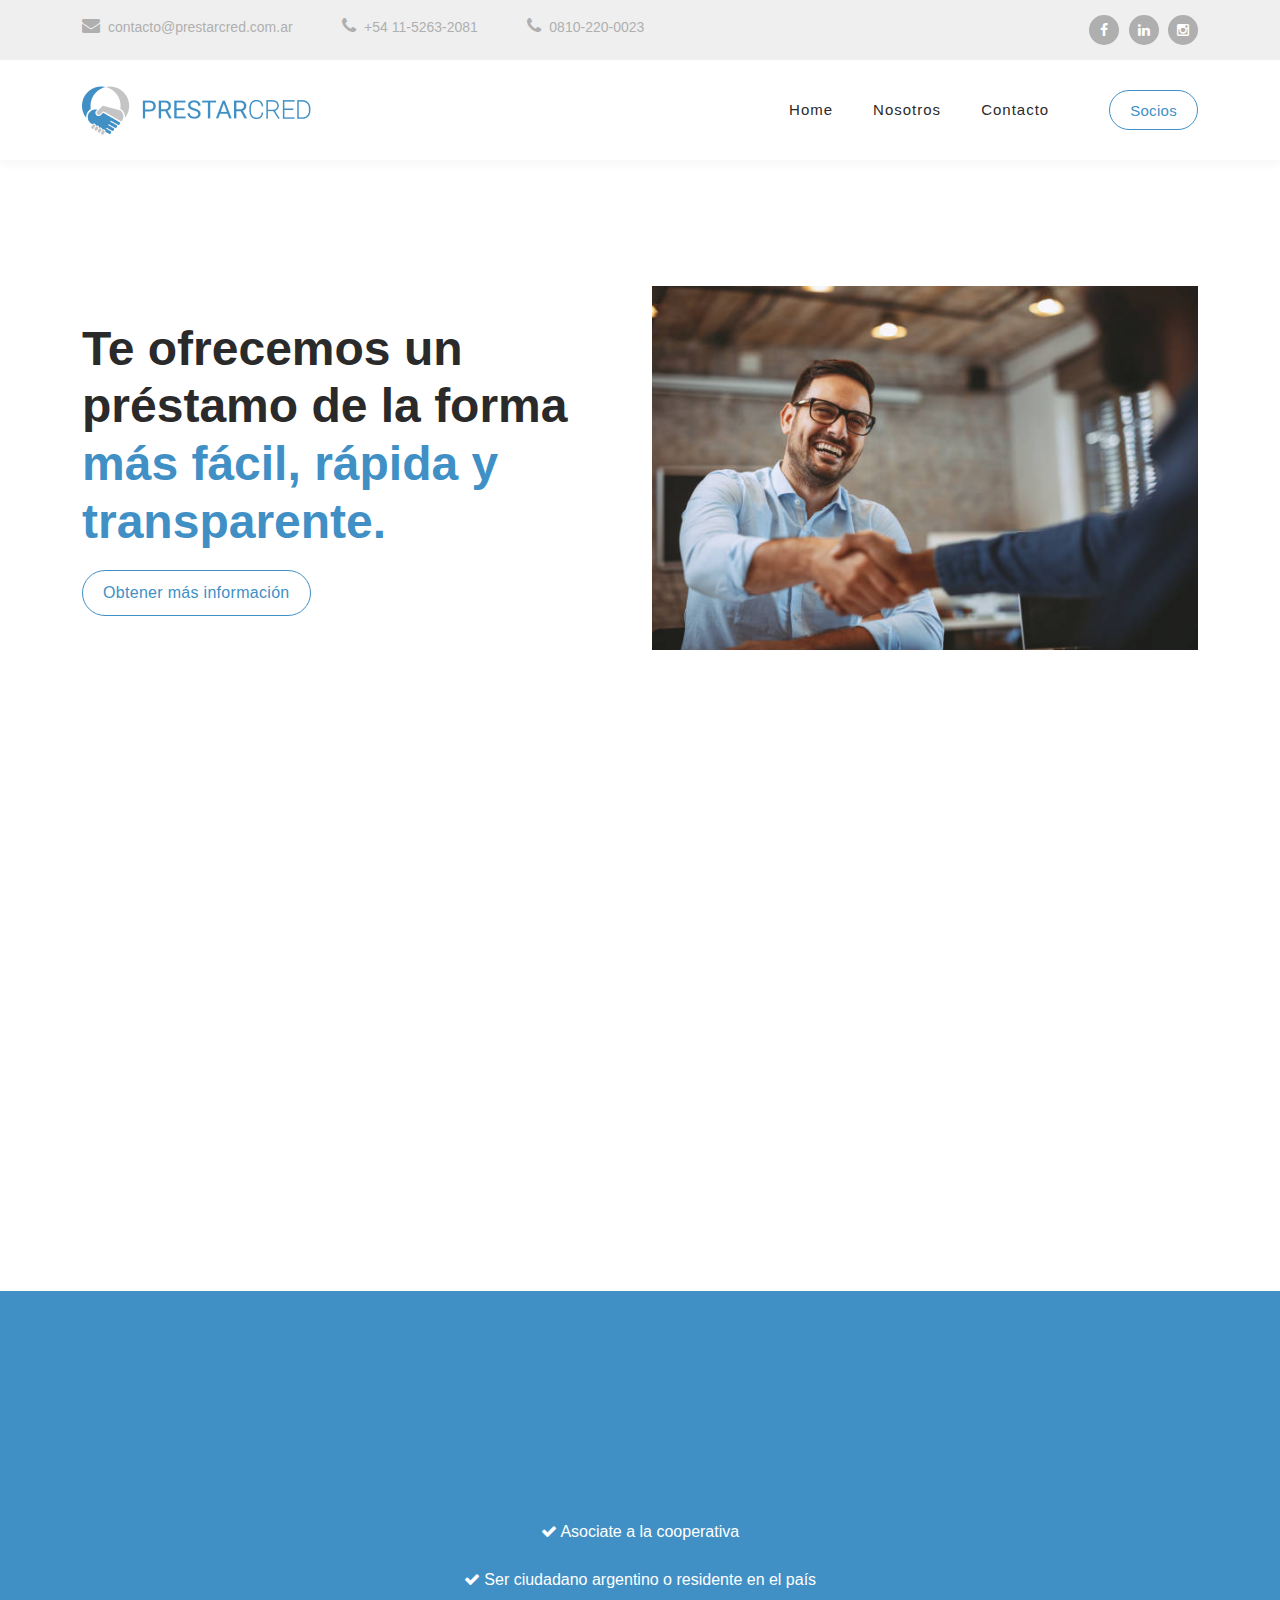
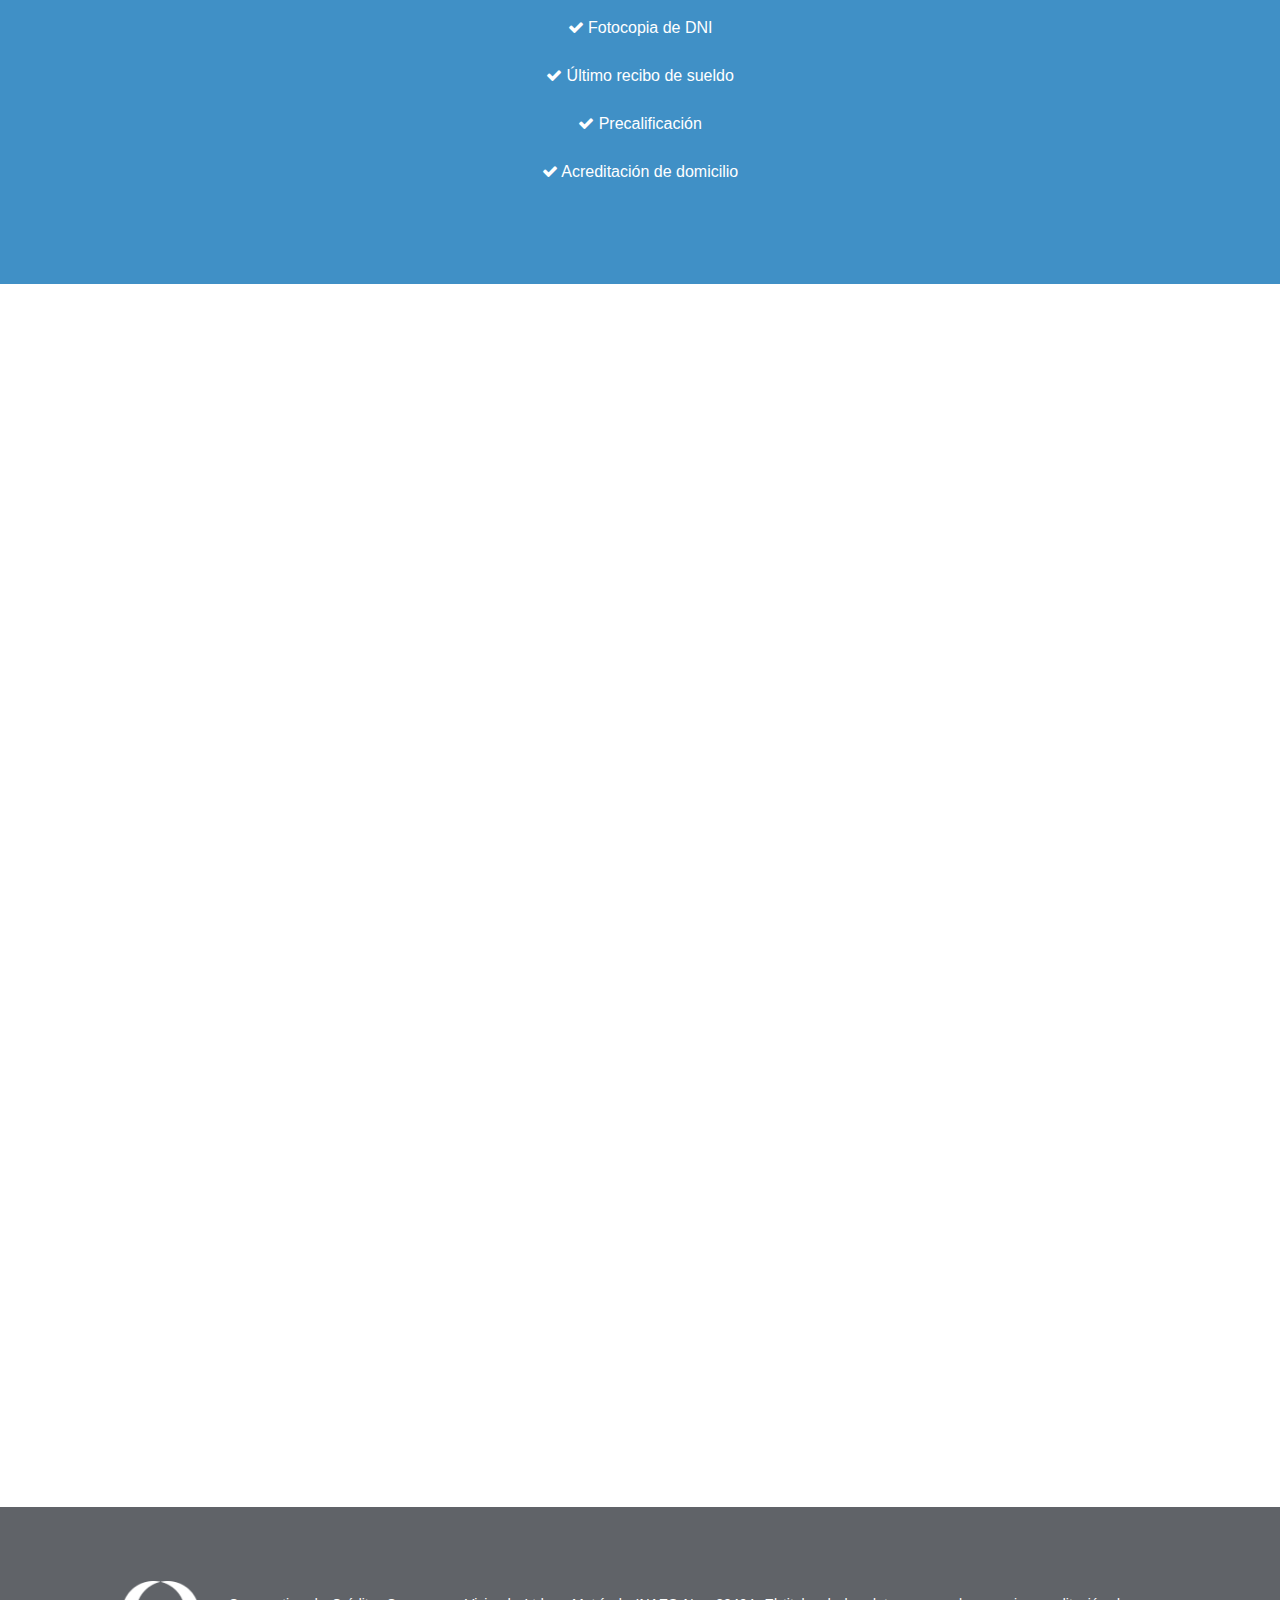
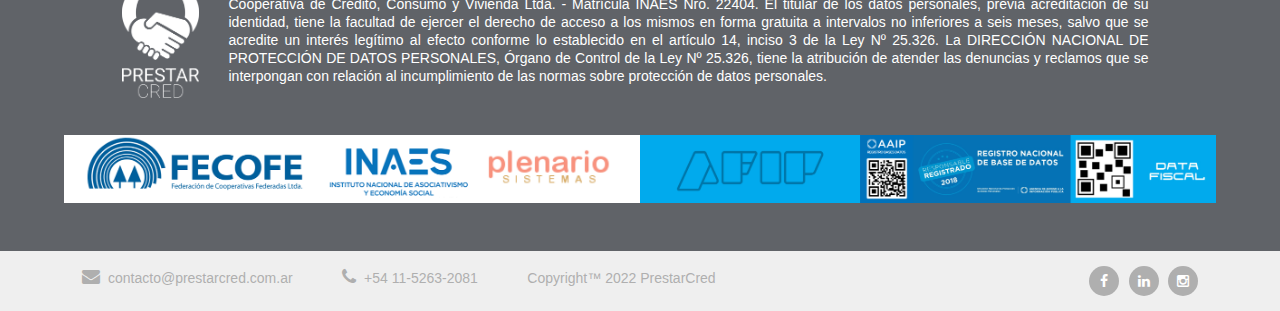
==== commit f2ab21eb: "Update index.html" ====
--- a/index.html
+++ b/index.html
@@ -43,6 +43,7 @@
           <ul class="info">
             <li><a href="mailto:elcorreoquequieres@correo.com?Subject=Contacto%20desde%20el%20sitio"><i class="fa fa-envelope"></i>contacto@prestarcred.com.ar</a></li>
             <li><a href="https://api.whatsapp.com/send?phone=541152632081"><i class="fa fa-phone"></i>+54 11-5263-2081</a></li>
+            <li><a href="https://api.whatsapp.com/send?phone=8102200023"><i class="fa fa-phone"></i>0810-220-0023</a></li>
           </ul>
         </div>
         <div class="col-lg-4 col-sm-4 col-5">
@@ -66,7 +67,7 @@
               <img src="./assets/images/prestar apaisado.png" alt="">
             </a>
             <ul class="nav">
-              <li class="scroll-to-section"><a href="#">Productos</a></li>
+              <li class="scroll-to-section"><a href="index.html">Home</a></li>
               <li class="scroll-to-section"><a href="nosotros.html">Nosotros</a></li>
               <li class="scroll-to-section"><a href="contacto.html">Contacto</a></li>
               <li class="scroll-to-section">
@@ -114,6 +115,7 @@
           <h4>¡Obtener un préstamo <em>nunca fue tan fácil!</em></h4>
           <div class="line-dec"></div>
           <div class="bajada-prestamo">
+          <h5>Te brindamos una solución fácil, rápida y transparente para cubrir tus necesidades o usarla en los que vos quieras.</h5>  
           <h5>Te brindamos una solución fácil, rápida y transparente para cubrir tus necesidades o usarla en los que vos quieras.</h5>
           <h5>¡Tenemos las mejores tasas del mercado! Tasa fija, competitiva y aprobación inmediata.</h5>
                 &nbsp
@@ -142,7 +144,7 @@
             <span class="items-text"><i class="fa fa-check"></i> Ser ciudadano argentino o residente en el país</span><br><br>
             <span class="items-text"><i class="fa fa-check"></i> Fotocopia de DNI</span><br><br>
             <span class="items-text"><i class="fa fa-check"></i> Último recibo de sueldo</span><br><br>
-            <span class="items-text"><i class="fa fa-check"></i> SEO Analysis</span><br><br>
+            <span class="items-text"><i class="fa fa-check"></i> Precalificación</span><br><br>
             <span class="items-text"><i class="fa fa-check"></i> Acreditación de domicilio</span>
           </div>          
         </div>
